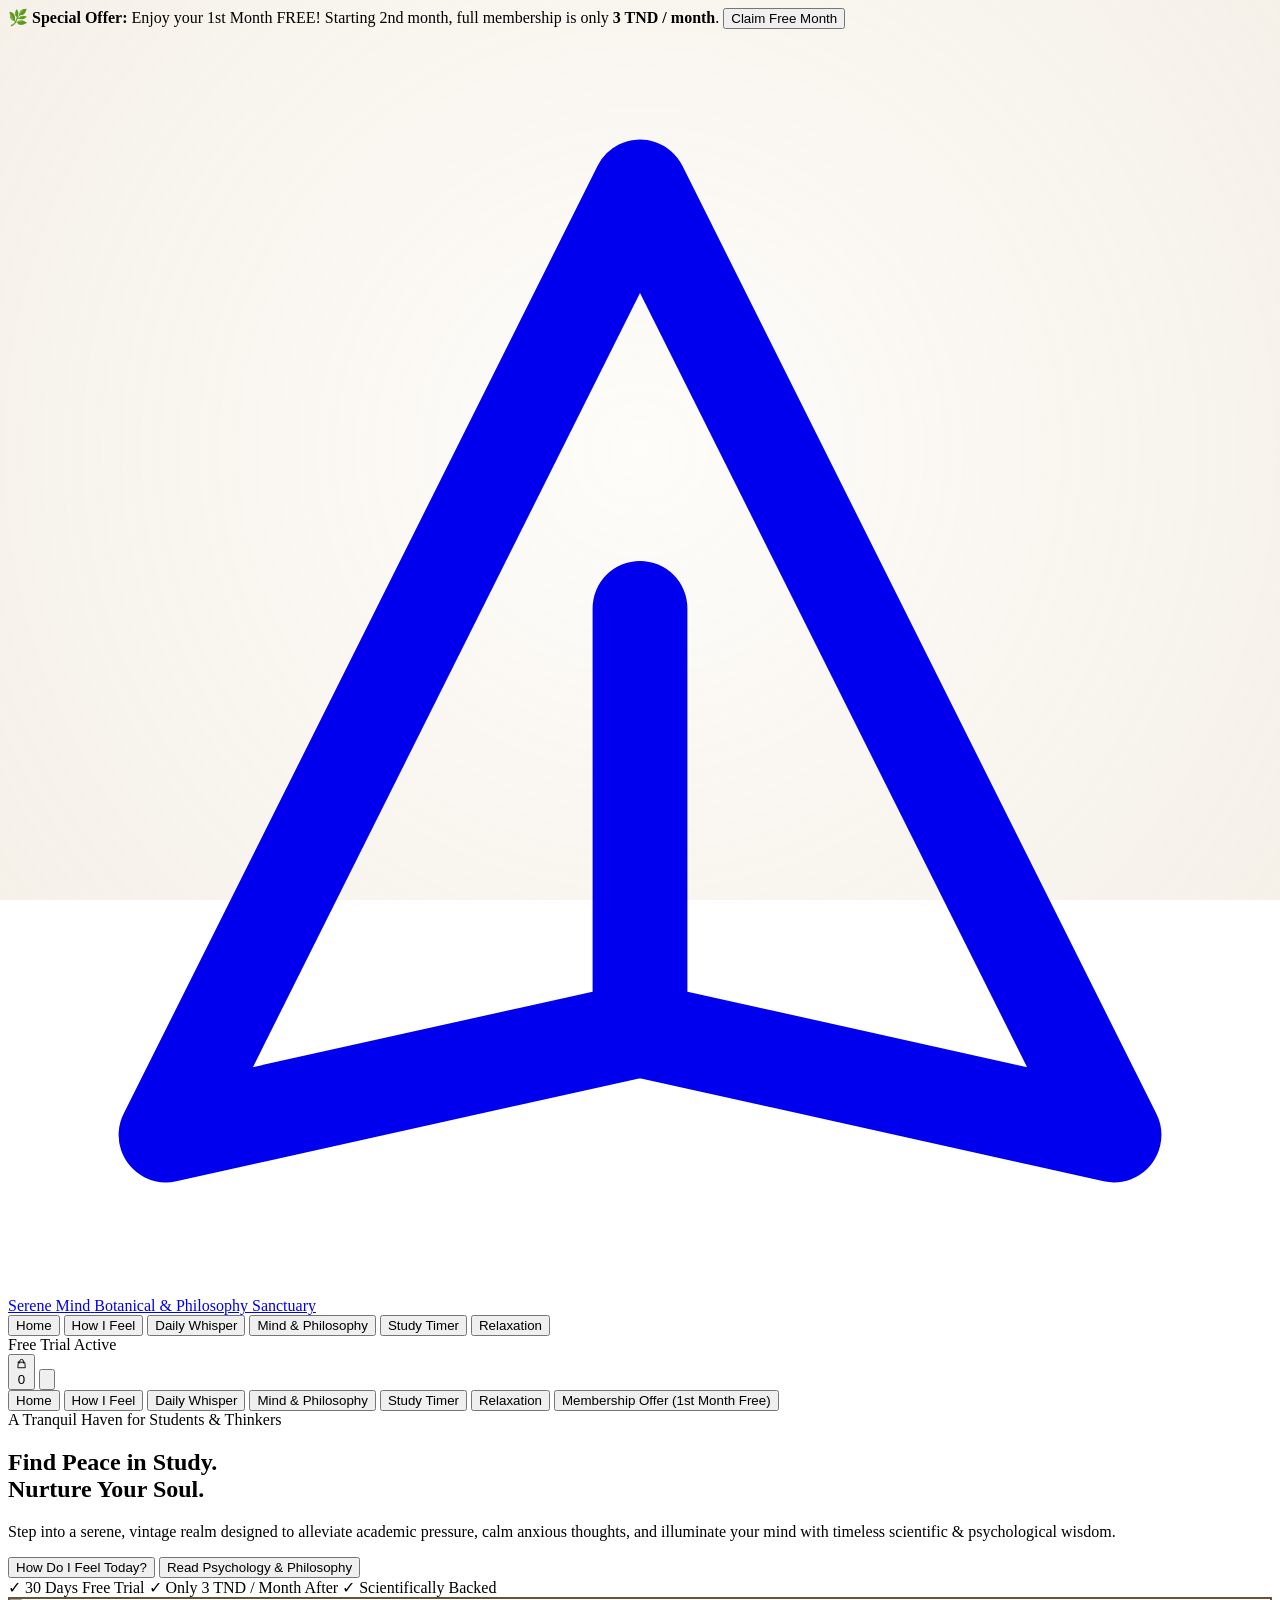
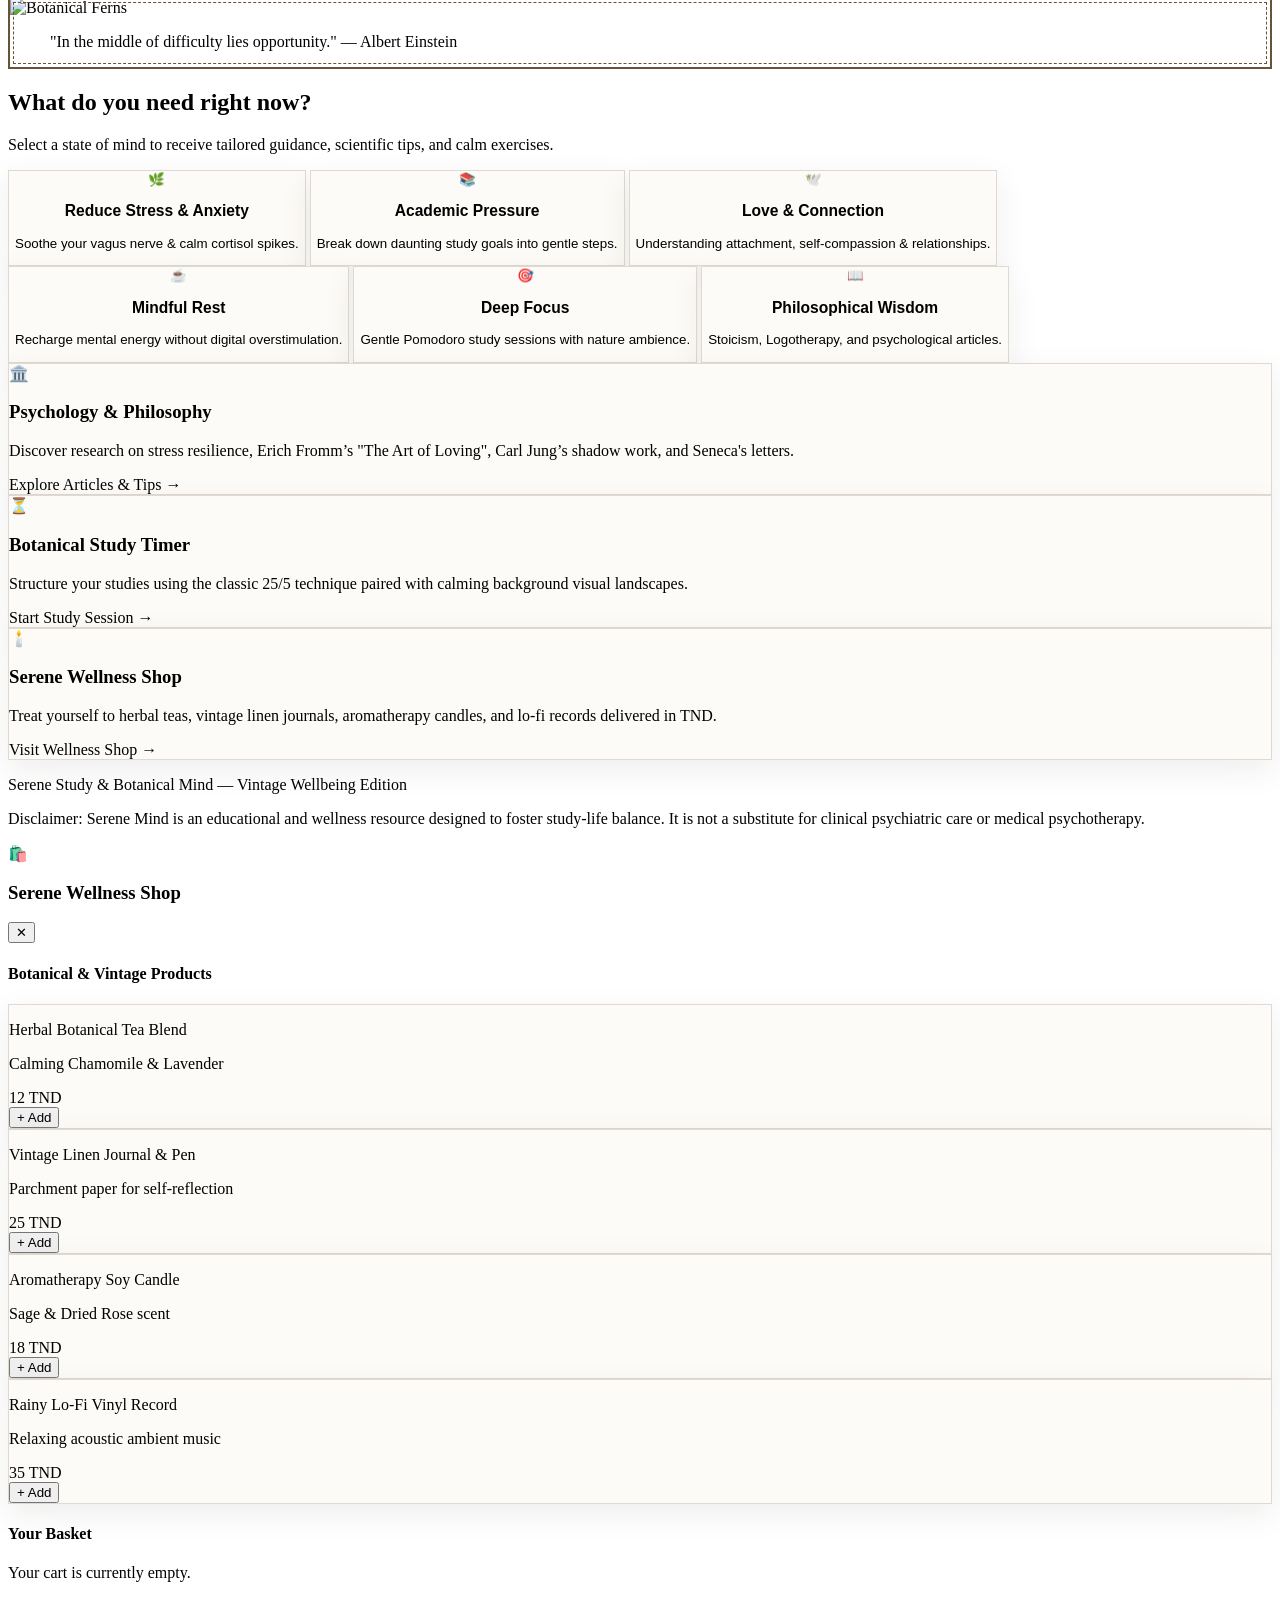
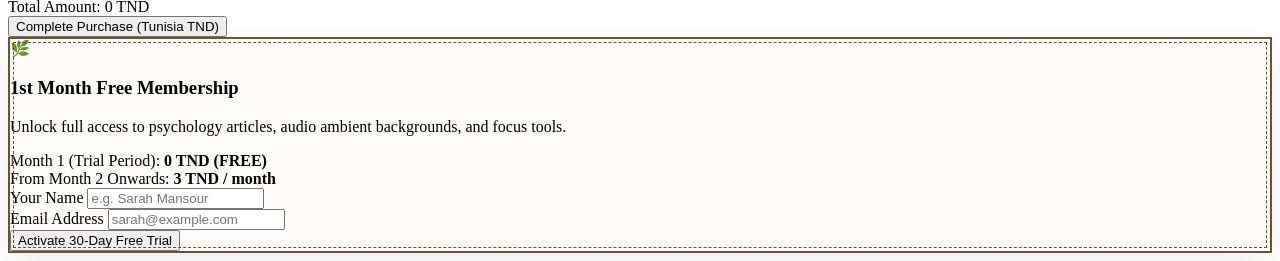
==== index.html @ 3f525e81 "Add files via upload" ====
<!doctype html>
<html lang="en">
<head>
  <meta charset="utf-8">
  <meta name="viewport" content="width=device-width, initial-scale=1.0, viewport-fit=cover">
  <title>Study & Relax — Vintage Botanical Mind</title>
  
  <!-- Fonts: Vintage Serif & Elegant Body -->
  <link rel="preconnect" href="https://fonts.googleapis.com">
  <link rel="preconnect" href="https://fonts.gstatic.com" crossorigin>
  <link href="https://fonts.googleapis.com/css2?family=Cinzel:wght@500;700&family=Lora:ital,wght@0,400;0,600;1,400&family=Plus+Jakarta+Sans:wght@400;500;600;700&display=swap" rel="stylesheet">
  
  <!-- Tailwind CSS CDN -->
  <script src="https://cdn.tailwindcss.com"></script>
  <script>
    tailwind.config = {
      theme: {
        extend: {
          colors: {
            parchment: '#fdfbf7',
            'parchment-dark': '#f4efe6',
            sepia: {
              50: '#fbf9f5',
              100: '#f5efdf',
              200: '#e8dbbe',
              700: '#685338',
              800: '#4a3b32',
              900: '#2d221c',
            },
            sage: {
              100: '#eef2ed',
              300: '#c5d3c1',
              600: '#697d65',
              800: '#3a4a37',
            },
            dustyrose: {
              100: '#f8ecea',
              300: '#ddb5ae',
              600: '#b87368',
              800: '#6b3d36',
            },
            softgold: '#d4af37',
          },
          fontFamily: {
            cinzel: ['Cinzel', 'serif'],
            lora: ['Lora', 'serif'],
            sans: ['Plus Jakarta Sans', 'sans-serif'],
          }
        }
      }
    }
  </script>

  <style>
    /* Custom Scrollbar & Vintage Styles */
    ::-webkit-scrollbar { width: 8px; }
    ::-webkit-scrollbar-track { background: #f4efe6; }
    ::-webkit-scrollbar-thumb { background: #c5d3c1; border-radius: 4px; }
    ::-webkit-scrollbar-thumb:hover { background: #697d65; }

    /* Video & Image Background Overlay */
    .video-bg-container {
      position: fixed;
      top: 0; left: 0;
      width: 100vw; height: 100vh;
      z-index: -2;
      overflow: hidden;
    }
    .video-bg {
      width: 100%; height: 100%;
      object-fit: cover;
      filter: sepia(35%) brightness(0.65) contrast(0.95);
      transition: opacity 1s ease-in-out;
    }
    .bg-overlay {
      position: fixed;
      top: 0; left: 0;
      width: 100vw; height: 100vh;
      z-index: -1;
      background: radial-gradient(circle, rgba(253,251,247,0.72) 0%, rgba(244,239,230,0.88) 100%);
      backdrop-filter: blur(3px);
    }

    /* Paper texture border effect */
    .vintage-card {
      background: rgba(253, 251, 247, 0.92);
      border: 1px solid rgba(104, 83, 56, 0.2);
      box-shadow: 0 10px 30px rgba(45, 34, 28, 0.08);
      backdrop-filter: blur(8px);
      transition: all 0.3s cubic-bezier(0.4, 0, 0.2, 1);
    }
    .vintage-card:hover {
      box-shadow: 0 14px 40px rgba(45, 34, 28, 0.14);
    }

    .vintage-border {
      border: 2px solid #685338;
      outline: 1px dashed #685338;
      outline-offset: -6px;
    }

    /* Breathing animation */
    @keyframes flowerPulse {
      0%, 100% { transform: scale(1); filter: drop-shadow(0 0 12px rgba(184,115,104,0.3)); }
      50% { transform: scale(1.12); filter: drop-shadow(0 0 25px rgba(105,125,101,0.5)); }
    }
    .breath-animation {
      animation: flowerPulse 4s ease-in-out infinite;
    }

    /* Fade-in transitions */
    .page-section { display: none; }
    .page-section.active { display: block; animation: fadeIn 0.6s ease forwards; }
    @keyframes fadeIn {
      from { opacity: 0; transform: translateY(10px); }
      to { opacity: 1; transform: translateY(0); }
    }

    /* Tab active styles */
    .nav-btn.active {
      color: #2d221c;
      border-bottom: 2px solid #b87368;
      font-weight: 700;
    }
  </style>
</head>
<body class="font-lora text-sepia-900 min-h-screen flex flex-col justify-between selection:bg-dustyrose-300">

  <!-- Ambient Video Background Layers -->
  <div class="video-bg-container">
    <video id="bgVideo" class="video-bg" autoplay loop muted playsinline poster="https://images.unsplash.com/photo-1518531933037-91b2f5f229cc?auto=format&fit=crop&w=1600&q=80">
      <source src="https://assets.mixkit.co/videos/preview/mixkit-sunbeams-through-the-trees-in-a-forest-1188-large.mp4" type="video/mp4">
      Your browser does not support HTML5 video.
    </video>
  </div>
  <div class="bg-overlay"></div>

  <!-- Announcement Bar: Trial Info -->
  <div class="bg-sepia-800 text-parchment text-xs md:text-sm py-2 px-4 text-center tracking-wide flex justify-center items-center gap-2 font-sans shadow-md">
    <span>🌿 <strong>Special Offer:</strong> Enjoy your 1st Month FREE! Starting 2nd month, full membership is only <strong>3 TND / month</strong>.</span>
    <button onclick="openSubscriptionModal()" class="ml-2 bg-dustyrose-600 hover:bg-dustyrose-800 text-white font-semibold text-xs px-3 py-1 rounded-full transition-all">
      Claim Free Month
    </button>
  </div>

  <!-- Main Navigation -->
  <header class="sticky top-0 z-40 bg-parchment/90 backdrop-blur-md border-b border-sepia-700/10 shadow-sm">
    <div class="max-w-7xl mx-auto px-4 sm:px-6 lg:px-8 h-20 flex items-center justify-between">
      
      <!-- Logo -->
      <a href="#home" onclick="showPage('home')" class="flex items-center gap-3 group">
        <div class="w-10 h-10 rounded-full bg-sage-300/40 border border-sage-600/30 flex items-center justify-center text-sage-800 group-hover:rotate-12 transition-transform">
          <svg class="w-6 h-6" fill="none" stroke="currentColor" viewBox="0 0 24 24">
            <path stroke-linecap="round" stroke-linejoin="round" stroke-width="1.8" d="M12 19l9 2-9-18-9 18 9-2zm0 0v-8"></path>
          </svg>
        </div>
        <div>
          <span class="font-cinzel font-bold text-xl md:text-2xl tracking-wider text-sepia-900 block leading-none">Serene Mind</span>
          <span class="font-sans text-[10px] tracking-widest text-sepia-700 uppercase">Botanical & Philosophy Sanctuary</span>
        </div>
      </a>

      <!-- Desktop Links -->
      <nav class="hidden lg:flex items-center gap-6 font-sans text-sm font-medium text-sepia-700">
        <button onclick="showPage('home')" class="nav-btn py-2 hover:text-sepia-900 transition-colors" id="nav-home">Home</button>
        <button onclick="showPage('feeling')" class="nav-btn py-2 hover:text-sepia-900 transition-colors" id="nav-feeling">How I Feel</button>
        <button onclick="showPage('whisper')" class="nav-btn py-2 hover:text-sepia-900 transition-colors" id="nav-whisper">Daily Whisper</button>
        <button onclick="showPage('mind')" class="nav-btn py-2 hover:text-sepia-900 transition-colors" id="nav-mind">Mind & Philosophy</button>
        <button onclick="showPage('timer')" class="nav-btn py-2 hover:text-sepia-900 transition-colors" id="nav-timer">Study Timer</button>
        <button onclick="showPage('relaxation')" class="nav-btn py-2 hover:text-sepia-900 transition-colors" id="nav-relaxation">Relaxation</button>
      </nav>

      <!-- Cart Icon & Mobile Menu Button -->
      <div class="flex items-center gap-3">
        <!-- Membership Badge -->
        <div id="trialBadge" class="hidden sm:flex items-center gap-1.5 bg-sage-100 text-sage-800 text-xs font-sans font-semibold px-3 py-1.5 rounded-full border border-sage-600/30">
          <span class="w-2 h-2 rounded-full bg-sage-600 animate-pulse"></span>
          <span>Free Trial Active</span>
        </div>

        <!-- Cart Button -->
        <button onclick="toggleCartModal()" class="relative p-2.5 rounded-full bg-parchment-dark border border-sepia-700/20 text-sepia-800 hover:bg-sepia-100 transition-colors" title="Shopping Cart">
          <svg class="w-5 h-5" fill="none" stroke="currentColor" viewBox="0 0 24 24">
            <path stroke-linecap="round" stroke-linejoin="round" stroke-width="2" d="M16 11V7a4 4 0 00-8 0v4M5 9h14l1 12H4L5 9z"></path>
          </svg>
          <span id="cartBadge" class="absolute -top-1 -right-1 bg-dustyrose-600 text-white text-[10px] font-sans font-bold w-5 h-5 rounded-full flex items-center justify-center border-2 border-parchment">0</span>
        </button>

        <!-- Mobile Menu Toggle -->
        <button onclick="toggleMobileMenu()" class="lg:hidden p-2 text-sepia-800 hover:text-sepia-900 focus:outline-none">
          <svg class="w-6 h-6" fill="none" stroke="currentColor" viewBox="0 0 24 24">
            <path stroke-linecap="round" stroke-linejoin="round" stroke-width="2" d="M4 6h16M4 12h16M4 18h16"></path>
          </svg>
        </button>
      </div>
    </div>

    <!-- Mobile Dropdown Navigation -->
    <div id="mobileMenu" class="hidden lg:hidden border-t border-sepia-700/10 bg-parchment px-4 pt-3 pb-6 space-y-3 font-sans text-sm">
      <button onclick="showPage('home'); toggleMobileMenu()" class="block w-full text-left py-2 border-b border-sepia-700/10">Home</button>
      <button onclick="showPage('feeling'); toggleMobileMenu()" class="block w-full text-left py-2 border-b border-sepia-700/10">How I Feel</button>
      <button onclick="showPage('whisper'); toggleMobileMenu()" class="block w-full text-left py-2 border-b border-sepia-700/10">Daily Whisper</button>
      <button onclick="showPage('mind'); toggleMobileMenu()" class="block w-full text-left py-2 border-b border-sepia-700/10">Mind & Philosophy</button>
      <button onclick="showPage('timer'); toggleMobileMenu()" class="block w-full text-left py-2 border-b border-sepia-700/10">Study Timer</button>
      <button onclick="showPage('relaxation'); toggleMobileMenu()" class="block w-full text-left py-2 border-b border-sepia-700/10">Relaxation</button>
      <button onclick="openSubscriptionModal(); toggleMobileMenu()" class="block w-full text-left py-2 font-bold text-dustyrose-600">Membership Offer (1st Month Free)</button>
    </div>
  </header>

  <!-- MAIN CONTAINER -->
  <main class="max-w-6xl mx-auto px-4 sm:px-6 py-8 md:py-12 flex-grow w-full">

    <!-- ================= 1. HOME SECTION ================= -->
    <section id="page-home" class="page-section active space-y-16">
      
      <!-- Hero Banner -->
      <div class="grid md:grid-cols-12 gap-8 items-center bg-parchment/85 p-8 md:p-12 rounded-3xl border border-sepia-700/15 shadow-xl backdrop-blur-md relative overflow-hidden">
        <div class="md:col-span-7 space-y-6 z-10">
          <span class="inline-block px-3.5 py-1 rounded-full bg-sage-100 text-sage-800 text-xs font-sans font-bold uppercase tracking-widest border border-sage-600/20">
            A Tranquil Haven for Students & Thinkers
          </span>
          <h1 class="font-cinzel text-3xl sm:text-4xl md:text-5xl font-bold text-sepia-900 leading-tight">
            Find Peace in Study. <br><span class="italic font-lora font-normal text-dustyrose-600">Nurture Your Soul.</span>
          </h1>
          <p class="text-sepia-800 text-base md:text-lg leading-relaxed font-lora">
            Step into a serene, vintage realm designed to alleviate academic pressure, calm anxious thoughts, and illuminate your mind with timeless scientific & psychological wisdom.
          </p>
          
          <div class="flex flex-wrap gap-4 pt-2 font-sans">
            <button onclick="showPage('feeling')" class="bg-dustyrose-600 hover:bg-dustyrose-800 text-white font-semibold px-6 py-3.5 rounded-full shadow-lg shadow-dustyrose-600/25 transition-all transform hover:-translate-y-0.5">
              How Do I Feel Today?
            </button>
            <button onclick="showPage('mind')" class="bg-parchment-dark hover:bg-sepia-100 border border-sepia-700/30 text-sepia-900 font-semibold px-6 py-3.5 rounded-full transition-all">
              Read Psychology & Philosophy
            </button>
          </div>

          <div class="pt-4 flex items-center gap-6 text-xs text-sepia-700 font-sans border-t border-sepia-700/10">
            <span class="flex items-center gap-1.5">✓ 30 Days Free Trial</span>
            <span class="flex items-center gap-1.5">✓ Only 3 TND / Month After</span>
            <span class="flex items-center gap-1.5">✓ Scientifically Backed</span>
          </div>
        </div>

        <!-- Hero Botanical Image Card -->
        <div class="md:col-span-5 relative flex justify-center">
          <div class="relative w-full max-w-sm rounded-2xl overflow-hidden vintage-border shadow-2xl">
            <img src="https://images.unsplash.com/photo-1518531933037-91b2f5f229cc?auto=format&fit=crop&w=800&q=80" alt="Botanical Ferns" class="w-full h-80 object-cover filter sepia-[20%] hover:scale-105 transition-transform duration-700">
            <div class="absolute inset-0 bg-gradient-to-t from-sepia-900/80 via-transparent to-transparent flex items-end p-6">
              <blockquote class="text-parchment text-sm italic font-lora">
                "In the middle of difficulty lies opportunity." — Albert Einstein
              </blockquote>
            </div>
          </div>
        </div>
      </div>

      <!-- Quick Mood/Need Selectors -->
      <div class="space-y-6">
        <div class="text-center max-w-2xl mx-auto">
          <h2 class="font-cinzel text-2xl md:text-3xl font-bold text-sepia-900">What do you need right now?</h2>
          <p class="text-sepia-700 text-sm mt-1">Select a state of mind to receive tailored guidance, scientific tips, and calm exercises.</p>
        </div>

        <div class="grid grid-cols-2 md:grid-cols-3 gap-4 font-sans">
          <button onclick="selectMoodQuick('stress')" class="p-5 vintage-card rounded-2xl text-left border-l-4 border-l-dustyrose-600 hover:scale-[1.02] transition-transform">
            <span class="text-2xl block mb-2">🌿</span>
            <h3 class="font-bold text-sepia-900 text-sm">Reduce Stress & Anxiety</h3>
            <p class="text-xs text-sepia-700 mt-1">Soothe your vagus nerve & calm cortisol spikes.</p>
          </button>

          <button onclick="selectMoodQuick('pressure')" class="p-5 vintage-card rounded-2xl text-left border-l-4 border-l-sage-600 hover:scale-[1.02] transition-transform">
            <span class="text-2xl block mb-2">📚</span>
            <h3 class="font-bold text-sepia-900 text-sm">Academic Pressure</h3>
            <p class="text-xs text-sepia-700 mt-1">Break down daunting study goals into gentle steps.</p>
          </button>

          <button onclick="selectMoodQuick('love')" class="p-5 vintage-card rounded-2xl text-left border-l-4 border-l-softgold hover:scale-[1.02] transition-transform">
            <span class="text-2xl block mb-2">🕊️</span>
            <h3 class="font-bold text-sepia-900 text-sm">Love & Connection</h3>
            <p class="text-xs text-sepia-700 mt-1">Understanding attachment, self-compassion & relationships.</p>
          </button>

          <button onclick="selectMoodQuick('fatigue')" class="p-5 vintage-card rounded-2xl text-left border-l-4 border-l-sepia-700 hover:scale-[1.02] transition-transform">
            <span class="text-2xl block mb-2">☕</span>
            <h3 class="font-bold text-sepia-900 text-sm">Mindful Rest</h3>
            <p class="text-xs text-sepia-700 mt-1">Recharge mental energy without digital overstimulation.</p>
          </button>

          <button onclick="selectMoodQuick('focus')" class="p-5 vintage-card rounded-2xl text-left border-l-4 border-l-sage-800 hover:scale-[1.02] transition-transform">
            <span class="text-2xl block mb-2">🎯</span>
            <h3 class="font-bold text-sepia-900 text-sm">Deep Focus</h3>
            <p class="text-xs text-sepia-700 mt-1">Gentle Pomodoro study sessions with nature ambience.</p>
          </button>

          <button onclick="showPage('mind')" class="p-5 vintage-card rounded-2xl text-left border-l-4 border-l-dustyrose-800 hover:scale-[1.02] transition-transform">
            <span class="text-2xl block mb-2">📖</span>
            <h3 class="font-bold text-sepia-900 text-sm">Philosophical Wisdom</h3>
            <p class="text-xs text-sepia-700 mt-1">Stoicism, Logotherapy, and psychological articles.</p>
          </button>
        </div>
      </div>

      <!-- Feature Highlights Grid -->
      <div class="grid md:grid-cols-3 gap-6">
        <div onclick="showPage('mind')" class="p-8 vintage-card rounded-3xl space-y-4 cursor-pointer hover:border-dustyrose-600/40">
          <div class="w-12 h-12 rounded-2xl bg-dustyrose-100 flex items-center justify-center text-dustyrose-800 text-2xl">
            🏛️
          </div>
          <h3 class="font-cinzel text-xl font-bold text-sepia-900">Psychology & Philosophy</h3>
          <p class="text-sm text-sepia-800 leading-relaxed font-lora">
            Discover research on stress resilience, Erich Fromm’s "The Art of Loving", Carl Jung’s shadow work, and Seneca's letters.
          </p>
          <span class="inline-flex items-center text-xs font-sans font-bold text-dustyrose-600 group-hover:translate-x-1 transition-transform">
            Explore Articles & Tips →
          </span>
        </div>

        <div onclick="showPage('timer')" class="p-8 vintage-card rounded-3xl space-y-4 cursor-pointer hover:border-sage-600/40">
          <div class="w-12 h-12 rounded-2xl bg-sage-100 flex items-center justify-center text-sage-800 text-2xl">
            ⏳
          </div>
          <h3 class="font-cinzel text-xl font-bold text-sepia-900">Botanical Study Timer</h3>
          <p class="text-sm text-sepia-800 leading-relaxed font-lora">
            Structure your studies using the classic 25/5 technique paired with calming background visual landscapes.
          </p>
          <span class="inline-flex items-center text-xs font-sans font-bold text-sage-800">
            Start Study Session →
          </span>
        </div>

        <div onclick="openStoreModal()" class="p-8 vintage-card rounded-3xl space-y-4 cursor-pointer hover:border-softgold/60">
          <div class="w-12 h-12 rounded-2xl bg-sepia-100 flex items-center justify-center text-sepia-800 text-2xl">
            🕯️
          </div>
          <h3 class="font-cinzel text-xl font-bold text-sepia-900">Serene Wellness Shop</h3>
          <p class="text-sm text-sepia-800 leading-relaxed font-lora">
            Treat yourself to herbal teas, vintage linen journals, aromatherapy candles, and lo-fi records delivered in TND.
          </p>
          <span class="inline-flex items-center text-xs font-sans font-bold text-sepia-800">
            Visit Wellness Shop →
          </span>
        </div>
      </div>

    </section>

    <!-- ================= 2. HOW I FEEL SECTION ================= -->
    <section id="page-feeling" class="page-section space-y-8">
      <div class="text-center max-w-2xl mx-auto space-y-2">
        <h2 class="font-cinzel text-3xl font-bold text-sepia-900">How Are You Feeling Today?</h2>
        <p class="text-sepia-700 text-sm">There are no wrong answers. Honor your emotional state and receive practical psychological guidance.</p>
      </div>

      <!-- Feeling Options -->
      <div class="grid sm:grid-cols-2 lg:grid-cols-3 gap-4 font-sans" id="feelingOptions">
        <button onclick="renderFeelingResult('pressure')" class="p-6 vintage-card rounded-2xl text-left border hover:border-dustyrose-600 transition-all group">
          <div class="text-3xl mb-3">📚</div>
          <h3 class="font-bold text-sepia-900 group-hover:text-dustyrose-600">Overwhelmed by Studies</h3>
          <p class="text-xs text-sepia-700 mt-1">Exams, deadlines, and high expectations are building up.</p>
        </button>

        <button onclick="renderFeelingResult('stress')" class="p-6 vintage-card rounded-2xl text-left border hover:border-dustyrose-600 transition-all group">
          <div class="text-3xl mb-3">😰</div>
          <h3 class="font-bold text-sepia-900 group-hover:text-dustyrose-600">Anxious & Restless</h3>
          <p class="text-xs text-sepia-700 mt-1">Physical tension, racing heartbeat, or overthinking.</p>
        </button>

        <button onclick="renderFeelingResult('love')" class="p-6 vintage-card rounded-2xl text-left border hover:border-dustyrose-600 transition-all group">
          <div class="text-3xl mb-3">🖤</div>
          <h3 class="font-bold text-sepia-900 group-hover:text-dustyrose-600">Heartache & Relationship Stress</h3>
          <p class="text-xs text-sepia-700 mt-1">Seeking clarity, love, self-worth, or emotional closure.</p>
        </button>

        <button onclick="renderFeelingResult('fatigue')" class="p-6 vintage-card rounded-2xl text-left border hover:border-dustyrose-600 transition-all group">
          <div class="text-3xl mb-3">😴</div>
          <h3 class="font-bold text-sepia-900 group-hover:text-dustyrose-600">Mentally Exhausted</h3>
          <p class="text-xs text-sepia-700 mt-1">Burnout, lack of motivation, or cognitive fatigue.</p>
        </button>

        <button onclick="renderFeelingResult('focus')" class="p-6 vintage-card rounded-2xl text-left border hover:border-dustyrose-600 transition-all group">
          <div class="text-3xl mb-3">🎯</div>
          <h3 class="font-bold text-sepia-900 group-hover:text-dustyrose-600">Unfocused & Distracted</h3>
          <p class="text-xs text-sepia-700 mt-1">Difficulty staying present or resisting digital temptations.</p>
        </button>

        <button onclick="renderFeelingResult('pause')" class="p-6 vintage-card rounded-2xl text-left border hover:border-dustyrose-600 transition-all group">
          <div class="text-3xl mb-3">☕</div>
          <h3 class="font-bold text-sepia-900 group-hover:text-dustyrose-600">Seeking Quiet Reflection</h3>
          <p class="text-xs text-sepia-700 mt-1">You simply want a peaceful, mindful break right now.</p>
        </button>
      </div>

      <!-- Feeling Result Display Card -->
      <div id="feelingResultCard" class="hidden vintage-card p-8 rounded-3xl border-2 border-sepia-700/20 space-y-6">
        <div class="border-b border-sepia-700/10 pb-4">
          <span class="text-xs font-sans font-bold uppercase tracking-widest text-dustyrose-600 block">Psychological Perspective</span>
          <h3 id="resTitle" class="font-cinzel text-2xl font-bold text-sepia-900 mt-1"></h3>
          <p id="resSub" class="text-sepia-800 text-base italic font-lora mt-2"></p>
        </div>

        <div class="grid md:grid-cols-2 gap-6 font-sans text-sm">
          <div class="p-5 bg-parchment-dark/70 rounded-2xl border border-sepia-700/10 space-y-2">
            <span class="font-bold text-sepia-900 text-xs uppercase tracking-wider block text-sage-800">💡 Scientific & Psychological Tip</span>
            <p id="resTip" class="text-sepia-800 leading-relaxed font-lora"></p>
          </div>

          <div class="p-5 bg-parchment-dark/70 rounded-2xl border border-sepia-700/10 space-y-2">
            <span class="font-bold text-sepia-900 text-xs uppercase tracking-wider block text-dustyrose-600">🌸 Calming Micro-Action</span>
            <p id="resAction" class="text-sepia-800 leading-relaxed font-lora"></p>
          </div>
        </div>

        <div id="resButtons" class="pt-2 flex flex-wrap gap-4 font-sans text-sm"></div>
      </div>
    </section>

    <!-- ================= 3. DAILY WHISPER SECTION ================= -->
    <section id="page-whisper" class="page-section space-y-8">
      <div class="text-center max-w-xl mx-auto space-y-2">
        <h2 class="font-cinzel text-3xl font-bold text-sepia-900">Daily Vintage Whisper</h2>
        <p class="text-sepia-700 text-sm">Timeless words from philosophers, psychologists, and poets to ground your day.</p>
      </div>

      <div class="max-w-2xl mx-auto p-10 md:p-14 vintage-card rounded-3xl vintage-border text-center space-y-8 shadow-2xl relative">
        <span id="whisperCat" class="inline-block px-4 py-1 rounded-full bg-sepia-800 text-parchment text-xs font-sans font-bold uppercase tracking-widest">
          Philosophical Wisdom
        </span>

        <blockquote id="whisperText" class="font-lora text-xl md:text-2xl text-sepia-900 italic leading-relaxed">
          "You have power over your mind — not outside events. Realize this, and you will find strength."
        </blockquote>

        <div class="text-sm font-cinzel font-bold text-dustyrose-600 tracking-wider uppercase" id="whisperAuthor">
          — Marcus Aurelius, Meditations
        </div>

        <div class="pt-4 border-t border-sepia-700/10">
          <button onclick="generateRandomWhisper()" class="bg-dustyrose-600 hover:bg-dustyrose-800 text-white font-sans font-semibold text-sm px-6 py-3 rounded-full shadow-md transition-all">
            ✨ Receive New Whisper
          </button>
        </div>
      </div>
    </section>

    <!-- ================= 4. MIND & PHILOSOPHY SECTION ================= -->
    <section id="page-mind" class="page-section space-y-10">
      <div class="text-center max-w-3xl mx-auto space-y-3">
        <span class="px-3.5 py-1 rounded-full bg-dustyrose-100 text-dustyrose-800 text-xs font-sans font-bold uppercase tracking-widest">
          Knowledge for Emotional Well-being
        </span>
        <h2 class="font-cinzel text-3xl md:text-4xl font-bold text-sepia-900">Mind, Psychology & Philosophy</h2>
        <p class="text-sepia-800 text-base font-lora">
          Scientific explanations on mental pressure alongside ancient and modern insights on love, anxiety, stoicism, and peace of mind.
        </p>
      </div>

      <!-- Filter Buttons -->
      <div class="flex flex-wrap justify-center gap-2 font-sans text-xs md:text-sm">
        <button onclick="filterMindArticles('all')" class="mind-filter-btn px-4 py-2 rounded-full border border-sepia-700/20 bg-sepia-800 text-parchment font-semibold" data-cat="all">All Articles</button>
        <button onclick="filterMindArticles('stress')" class="mind-filter-btn px-4 py-2 rounded-full border border-sepia-700/20 bg-parchment-dark text-sepia-800 hover:bg-sepia-100 font-semibold" data-cat="stress">Stress & Anxiety</button>
        <button onclick="filterMindArticles('love')" class="mind-filter-btn px-4 py-2 rounded-full border border-sepia-700/20 bg-parchment-dark text-sepia-800 hover:bg-sepia-100 font-semibold" data-cat="love">Love & Attachment</button>
        <button onclick="filterMindArticles('philosophy')" class="mind-filter-btn px-4 py-2 rounded-full border border-sepia-700/20 bg-parchment-dark text-sepia-800 hover:bg-sepia-100 font-semibold" data-cat="philosophy">Philosophy & Stoicism</button>
      </div>

      <!-- Articles Grid -->
      <div class="grid md:grid-cols-2 gap-8" id="articlesGrid">
        
        <!-- Article 1: Cortisol & Nervous System -->
        <article class="mind-article vintage-card p-8 rounded-3xl space-y-4" data-category="stress">
          <div class="flex items-center justify-between text-xs font-sans font-bold text-sage-800 uppercase tracking-wider">
            <span>Neuroscience & Psychology</span>
            <span>5 min read</span>
          </div>
          <h3 class="font-cinzel text-2xl font-bold text-sepia-900 leading-snug">Understanding Cortisol & Regulating the Vagus Nerve</h3>
          <p class="text-sepia-800 text-sm leading-relaxed font-lora">
            When academic deadlines pile up, your body enters a sympathetic "fight or flight" response, flooding your system with cortisol and adrenaline. This causes brain fog and cognitive fatigue.
          </p>
          <div class="p-4 bg-parchment-dark rounded-xl border border-sepia-700/10 text-xs font-sans text-sepia-800 space-y-1">
            <strong>Key Psychologist Takeaway:</strong>
            <p>Activate your parasympathetic system via prolonged exhales (e.g. 4 seconds in, 7 seconds out). This directly signals safety to the brainstem.</p>
          </div>
        </article>

        <!-- Article 2: Erich Fromm - The Art of Loving -->
        <article class="mind-article vintage-card p-8 rounded-3xl space-y-4" data-category="love">
          <div class="flex items-center justify-between text-xs font-sans font-bold text-dustyrose-600 uppercase tracking-wider">
            <span>Psychology of Love</span>
            <span>6 min read</span>
          </div>
          <h3 class="font-cinzel text-2xl font-bold text-sepia-900 leading-snug">Erich Fromm on "The Art of Loving" & Self-Respect</h3>
          <p class="text-sepia-800 text-sm leading-relaxed font-lora">
            In his classic treatise, psychoanalyst Erich Fromm argues that love is not merely a feeling one falls into, but an active practice requiring care, respect, responsibility, and deep self-knowledge.
          </p>
          <div class="p-4 bg-parchment-dark rounded-xl border border-sepia-700/10 text-xs font-sans text-sepia-800 space-y-1">
            <strong>Key Psychological Insight:</strong>
            <p>"If an individual is able to love productively, he loves himself too; if he can only love others, he cannot love at all." Practice radical self-compassion first.</p>
          </div>
        </article>

        <!-- Article 3: Stoic Wisdom - Epictetus & Marcus Aurelius -->
        <article class="mind-article vintage-card p-8 rounded-3xl space-y-4" data-category="philosophy">
          <div class="flex items-center justify-between text-xs font-sans font-bold text-sepia-700 uppercase tracking-wider">
            <span>Stoic Philosophy</span>
            <span>4 min read</span>
          </div>
          <h3 class="font-cinzel text-2xl font-bold text-sepia-900 leading-snug">The Dichotomy of Control: Stoicism for Exam Anxiety</h3>
          <p class="text-sepia-800 text-sm leading-relaxed font-lora">
            Epictetus taught that suffering stems not from events themselves, but from our judgments about them. Divide your worries into two columns: what is up to you (your effort, focus, response) and what is not (exam questions, final grades).
          </p>
          <div class="p-4 bg-parchment-dark rounded-xl border border-sepia-700/10 text-xs font-sans text-sepia-800 space-y-1">
            <strong>Daily Stoic Practice:</strong>
            <p>Focus 100% of your energy on the effort of studying today, while surrendering anxiety over future outcomes you cannot control.</p>
          </div>
        </article>

        <!-- Article 4: John Bowlby & Attachment Theory -->
        <article class="mind-article vintage-card p-8 rounded-3xl space-y-4" data-category="love">
          <div class="flex items-center justify-between text-xs font-sans font-bold text-dustyrose-600 uppercase tracking-wider">
            <span>Relationship Science</span>
            <span>5 min read</span>
          </div>
          <h3 class="font-cinzel text-2xl font-bold text-sepia-900 leading-snug">Attachment Theory: Navigating Relationship Pressure</h3>
          <p class="text-sepia-800 text-sm leading-relaxed font-lora">
            Developed by John Bowlby and Mary Ainsworth, attachment styles (Secure, Anxious, Avoidant) dictate how we react under emotional distress and love relationships.
          </p>
          <div class="p-4 bg-parchment-dark rounded-xl border border-sepia-700/10 text-xs font-sans text-sepia-800 space-y-1">
            <strong>Therapeutic Advice:</strong>
            <p>Recognize when anxiety in love triggers academic burnout. Communicating your emotional needs clearly reduces background stress.</p>
          </div>
        </article>

        <!-- Article 5: Viktor Frankl & Logotherapy -->
        <article class="mind-article vintage-card p-8 rounded-3xl space-y-4" data-category="philosophy">
          <div class="flex items-center justify-between text-xs font-sans font-bold text-sage-800 uppercase tracking-wider">
            <span>Existential Psychology</span>
            <span>6 min read</span>
          </div>
          <h3 class="font-cinzel text-2xl font-bold text-sepia-900 leading-snug">Viktor Frankl: Finding Meaning in Academic Struggles</h3>
          <p class="text-sepia-800 text-sm leading-relaxed font-lora">
            In "Man's Search for Meaning", neurologist Viktor Frankl demonstrated that humans can endure immense hardship if they connect their efforts to a deeper purpose or sense of personal meaning.
          </p>
          <div class="p-4 bg-parchment-dark rounded-xl border border-sepia-700/10 text-xs font-sans text-sepia-800 space-y-1">
            <strong>Reflective Question:</strong>
            <p>Ask yourself: "How does my current study task serve a higher purpose or benefit those I care about?"</p>
          </div>
        </article>

        <!-- Article 6: Cognitive Reframing CBT -->
        <article class="mind-article vintage-card p-8 rounded-3xl space-y-4" data-category="stress">
          <div class="flex items-center justify-between text-xs font-sans font-bold text-dustyrose-600 uppercase tracking-wider">
            <span>Cognitive Behavioral Therapy</span>
            <span>4 min read</span>
          </div>
          <h3 class="font-cinzel text-2xl font-bold text-sepia-900 leading-snug">Overcoming "All-or-Nothing" Distortion in School</h3>
          <p class="text-sepia-800 text-sm leading-relaxed font-lora">
            CBT research highlights how distorted cognitive patterns—like catastrophic thinking ("If I fail this quiz, my life is over")—fuel unnecessary panic.
          </p>
          <div class="p-4 bg-parchment-dark rounded-xl border border-sepia-700/10 text-xs font-sans text-sepia-800 space-y-1">
            <strong>Reframing Exercise:</strong>
            <p>Replace catastrophic thoughts with evidence-based statements: "One grade does not define my intelligence or future trajectory."</p>
          </div>
        </article>

      </div>
    </section>

    <!-- ================= 5. STUDY TIMER SECTION ================= -->
    <section id="page-timer" class="page-section space-y-8">
      <div class="text-center max-w-xl mx-auto space-y-2">
        <h2 class="font-cinzel text-3xl font-bold text-sepia-900">Botanical Study Timer</h2>
        <p class="text-sepia-700 text-sm">Balanced study intervals based on the Pomodoro technique (25 min study / 5 min break).</p>
      </div>

      <div class="max-w-md mx-auto p-8 vintage-card rounded-3xl text-center space-y-6 vintage-border shadow-xl">
        <!-- Mode Switcher -->
        <div class="inline-flex p-1.5 bg-parchment-dark rounded-full border border-sepia-700/10 font-sans text-xs font-bold">
          <button onclick="setTimerMode('study')" id="btnTimerStudy" class="px-5 py-2 rounded-full bg-sepia-800 text-parchment transition-all">Study Session (25m)</button>
          <button onclick="setTimerMode('break')" id="btnTimerBreak" class="px-5 py-2 rounded-full text-sepia-700 hover:text-sepia-900 transition-all">Rest Break (5m)</button>
        </div>

        <!-- Digital Timer Display -->
        <div class="relative py-8">
          <div class="font-cinzel text-6xl md:text-7xl font-bold text-sepia-900 tracking-wider font-mono" id="timerClock">
            25:00
          </div>
          <p id="timerStatusLabel" class="text-xs font-sans font-semibold text-sepia-700 uppercase tracking-widest mt-2">Ready to begin study?</p>
        </div>

        <!-- Controls -->
        <div class="flex justify-center gap-4 font-sans">
          <button onclick="toggleTimer()" id="btnTimerStart" class="bg-dustyrose-600 hover:bg-dustyrose-800 text-white font-semibold px-8 py-3.5 rounded-full shadow-lg transition-all text-sm">
            Start Focus
          </button>
          <button onclick="resetTimer()" class="bg-parchment-dark hover:bg-sepia-100 border border-sepia-700/20 text-sepia-900 font-semibold px-6 py-3.5 rounded-full transition-all text-sm">
            Reset
          </button>
        </div>

        <!-- Session Counter -->
        <div class="pt-4 border-t border-sepia-700/10 text-xs font-sans text-sepia-700">
          Completed Study Sessions Today: <strong id="sessionCounter" class="text-dustyrose-600 font-bold text-sm">0</strong>
        </div>
      </div>
    </section>

    <!-- ================= 6. RELAXATION SECTION ================= -->
    <section id="page-relaxation" class="page-section space-y-10">
      <div class="text-center max-w-xl mx-auto space-y-2">
        <h2 class="font-cinzel text-3xl font-bold text-sepia-900">Relaxation Sanctuary</h2>
        <p class="text-sepia-700 text-sm">Take a gentle pause to reset your mind and regulate your nervous system.</p>
      </div>

      <div class="grid md:grid-cols-2 gap-8">
        
        <!-- Guided Breathing -->
        <div class="vintage-card p-8 rounded-3xl text-center space-y-6 flex flex-col justify-between">
          <div>
            <span class="text-xs font-sans font-bold uppercase tracking-wider text-sage-800">Somatic Reset</span>
            <h3 class="font-cinzel text-2xl font-bold text-sepia-900 mt-1">Botanical Guided Breathing</h3>
            <p class="text-xs text-sepia-700 font-sans mt-2">Follow the expanding rose bloom to balance your breath (Inhale 4s, Hold 4s, Exhale 6s).</p>
          </div>

          <!-- Flower Pulse Circle -->
          <div class="py-6 flex justify-center items-center">
            <div id="breathCircle" class="w-36 h-36 rounded-full bg-gradient-to-tr from-dustyrose-300 via-sage-300 to-softgold/40 border-2 border-sepia-700/30 flex items-center justify-center shadow-inner transition-transform duration-[4000ms] ease-in-out">
              <span id="breathInstruction" class="font-cinzel font-bold text-sepia-900 text-sm">Ready?</span>
            </div>
          </div>

          <button onclick="toggleBreathingExercise()" id="btnBreath" class="bg-sage-600 hover:bg-sage-800 text-white font-sans font-semibold text-sm px-6 py-3 rounded-full transition-all">
            Start Breathing Cycle
          </button>
        </div>

        <!-- Mindful Step-by-Step Body Scan -->
        <div class="vintage-card p-8 rounded-3xl text-center space-y-6 flex flex-col justify-between">
          <div>
            <span class="text-xs font-sans font-bold uppercase tracking-wider text-dustyrose-600">Somatic Scan</span>
            <h3 class="font-cinzel text-2xl font-bold text-sepia-900 mt-1">Gentle Tension Release</h3>
            <p class="text-xs text-sepia-700 font-sans mt-2">Progressively release physical tightness accumulated from long study hours.</p>
          </div>

          <div class="p-6 bg-parchment-dark/80 rounded-2xl border border-sepia-700/10 min-h-[140px] flex flex-col justify-center items-center">
            <span id="scanStepNum" class="text-[10px] font-sans font-bold uppercase text-sepia-700 tracking-widest mb-1">Step 1 of 6</span>
            <p id="scanStepText" class="font-lora text-sepia-900 text-base leading-relaxed">Unclench your jaw and drop your tongue away from the roof of your mouth.</p>
          </div>

          <button onclick="nextScanStep()" class="bg-dustyrose-600 hover:bg-dustyrose-800 text-white font-sans font-semibold text-sm px-6 py-3 rounded-full transition-all">
            Next Release Step →
          </button>
        </div>

      </div>
    </section>

  </main>

  <!-- FOOTER -->
  <footer class="bg-parchment/90 border-t border-sepia-700/15 py-8 px-4 text-center text-xs font-sans text-sepia-700 space-y-3 z-10 relative">
    <div class="max-w-4xl mx-auto space-y-2">
      <p class="font-semibold text-sepia-900">Serene Study & Botanical Mind — Vintage Wellbeing Edition</p>
      <p class="max-w-2xl mx-auto text-[11px] leading-relaxed text-sepia-700">
        Disclaimer: Serene Mind is an educational and wellness resource designed to foster study-life balance. It is not a substitute for clinical psychiatric care or medical psychotherapy.
      </p>
    </div>
  </footer>

  <!-- ================= MODALS & SLIDE-OVERS ================= -->

  <!-- 1. SHOPPING CART MODAL SLIDE-OVER -->
  <div id="cartModal" class="fixed inset-0 z-50 hidden">
    <div onclick="toggleCartModal()" class="absolute inset-0 bg-sepia-900/60 backdrop-blur-sm"></div>
    <div class="absolute inset-y-0 right-0 max-w-md w-full bg-parchment border-l border-sepia-700/20 shadow-2xl p-6 flex flex-col justify-between font-sans">
      
      <div class="space-y-6 overflow-y-auto pr-1">
        <div class="flex items-center justify-between border-b border-sepia-700/15 pb-4">
          <div class="flex items-center gap-2">
            <span class="text-xl">🛍️</span>
            <h3 class="font-cinzel text-xl font-bold text-sepia-900">Serene Wellness Shop</h3>
          </div>
          <button onclick="toggleCartModal()" class="text-sepia-700 hover:text-sepia-900 font-bold">✕</button>
        </div>

        <!-- Shop Items Available -->
        <div class="space-y-4">
          <h4 class="text-xs font-bold uppercase tracking-widest text-sepia-700">Botanical & Vintage Products</h4>
          
          <div class="p-3.5 vintage-card rounded-2xl flex items-center justify-between text-xs">
            <div>
              <p class="font-bold text-sepia-900 text-sm">Herbal Botanical Tea Blend</p>
              <p class="text-sepia-700">Calming Chamomile & Lavender</p>
              <span class="font-bold text-dustyrose-600">12 TND</span>
            </div>
            <button onclick="addToCart('Herbal Botanical Tea Blend', 12)" class="bg-sage-600 hover:bg-sage-800 text-white font-semibold px-3 py-1.5 rounded-lg transition-all">+ Add</button>
          </div>

          <div class="p-3.5 vintage-card rounded-2xl flex items-center justify-between text-xs">
            <div>
              <p class="font-bold text-sepia-900 text-sm">Vintage Linen Journal & Pen</p>
              <p class="text-sepia-700">Parchment paper for self-reflection</p>
              <span class="font-bold text-dustyrose-600">25 TND</span>
            </div>
            <button onclick="addToCart('Vintage Linen Journal & Pen', 25)" class="bg-sage-600 hover:bg-sage-800 text-white font-semibold px-3 py-1.5 rounded-lg transition-all">+ Add</button>
          </div>

          <div class="p-3.5 vintage-card rounded-2xl flex items-center justify-between text-xs">
            <div>
              <p class="font-bold text-sepia-900 text-sm">Aromatherapy Soy Candle</p>
              <p class="text-sepia-700">Sage & Dried Rose scent</p>
              <span class="font-bold text-dustyrose-600">18 TND</span>
            </div>
            <button onclick="addToCart('Aromatherapy Soy Candle', 18)" class="bg-sage-600 hover:bg-sage-800 text-white font-semibold px-3 py-1.5 rounded-lg transition-all">+ Add</button>
          </div>

          <div class="p-3.5 vintage-card rounded-2xl flex items-center justify-between text-xs">
            <div>
              <p class="font-bold text-sepia-900 text-sm">Rainy Lo-Fi Vinyl Record</p>
              <p class="text-sepia-700">Relaxing acoustic ambient music</p>
              <span class="font-bold text-dustyrose-600">35 TND</span>
            </div>
            <button onclick="addToCart('Rainy Lo-Fi Vinyl Record', 35)" class="bg-sage-600 hover:bg-sage-800 text-white font-semibold px-3 py-1.5 rounded-lg transition-all">+ Add</button>
          </div>
        </div>

        <!-- Selected Cart List -->
        <div class="pt-4 border-t border-sepia-700/15 space-y-3">
          <h4 class="text-xs font-bold uppercase tracking-widest text-sepia-700">Your Basket</h4>
          <div id="cartItemsList" class="space-y-2 text-xs text-sepia-800">
            <p class="italic text-sepia-700">Your cart is currently empty.</p>
          </div>
        </div>
      </div>

      <!-- Total & Checkout Button -->
      <div class="pt-4 border-t border-sepia-700/15 space-y-3">
        <div class="flex justify-between items-center text-sm font-bold text-sepia-900">
          <span>Total Amount:</span>
          <span id="cartTotalDisplay" class="text-lg text-dustyrose-600">0 TND</span>
        </div>
        <button onclick="checkoutCart()" class="w-full bg-dustyrose-600 hover:bg-dustyrose-800 text-white font-bold py-3 rounded-full shadow-lg transition-all text-sm">
          Complete Purchase (Tunisia TND)
        </button>
      </div>

    </div>
  </div>

  <!-- 2. SUBSCRIPTION & TRIAL MODAL -->
  <div id="subscriptionModal" class="fixed inset-0 z-50 hidden flex items-center justify-center p-4">
    <div onclick="closeSubscriptionModal()" class="absolute inset-0 bg-sepia-900/60 backdrop-blur-sm"></div>
    <div class="relative bg-parchment rounded-3xl max-w-lg w-full p-8 vintage-card vintage-border shadow-2xl z-10 space-y-6 font-sans">
      <div class="text-center space-y-2">
        <span class="text-3xl">🌿</span>
        <h3 class="font-cinzel text-2xl font-bold text-sepia-900">1st Month Free Membership</h3>
        <p class="text-xs text-sepia-700">Unlock full access to psychology articles, audio ambient backgrounds, and focus tools.</p>
      </div>

      <div class="p-5 bg-parchment-dark rounded-2xl border border-sepia-700/15 space-y-3 text-xs text-sepia-800">
        <div class="flex justify-between items-center border-b border-sepia-700/10 pb-2">
          <span>Month 1 (Trial Period):</span>
          <strong class="text-sage-800 text-sm">0 TND (FREE)</strong>
        </div>
        <div class="flex justify-between items-center">
          <span>From Month 2 Onwards:</span>
          <strong class="text-dustyrose-600 text-sm">3 TND / month</strong>
        </div>
      </div>

      <form onsubmit="activateTrial(event)" class="space-y-4 text-xs">
        <div>
          <label class="block font-bold text-sepia-800 mb-1">Your Name</label>
          <input type="text" required placeholder="e.g. Sarah Mansour" class="w-full p-3 rounded-xl border border-sepia-700/20 bg-parchment focus:outline-none focus:border-dustyrose-600">
        </div>
        <div>
          <label class="block font-bold text-sepia-800 mb-1">Email Address</label>
          <input type="email" required placeholder="sarah@example.com" class="w-full p-3 rounded-xl border border-sepia-700/20 bg-parchment focus:outline-none focus:border-dustyrose-600">
        </div>

        <button type="submit" class="w-full bg-dustyrose-600 hover:bg-dustyrose-800 text-white font-bold py-3.5 rounded-full shadow-lg transition-all text-sm mt-2">
          Activate 30-Day Free Trial
        </button>
      </form>
    </div>
  </div>

  <!-- JAVASCRIPT LOGIC -->
  <script>
    /* ================= 1. PAGE NAVIGATION ================= */
    function showPage(pageId) {
      const pages = document.querySelectorAll('.page-section');
      pages.forEach(page => page.classList.remove('active'));

      const target = document.getElementById('page-' + pageId);
      if (target) {
        target.classList.add('active');
        window.scrollTo({ top: 0, behavior: 'smooth' });
      }

      // Update active nav button
      document.querySelectorAll('.nav-btn').forEach(btn => btn.classList.remove('active'));
      const activeBtn = document.getElementById('nav-' + pageId);
      if (activeBtn) activeBtn.classList.add('active');
    }

    function toggleMobileMenu() {
      const menu = document.getElementById('mobileMenu');
      menu.classList.toggle('hidden');
    }

    /* ================= 2. FEELINGS & PERSPECTIVES ================= */
    const feelingDataMap = {
      pressure: {
        title: "Academic Pressure & Overwhelm",
        sub: "You do not need to solve your entire academic journey today — just the next gentle step.",
        tip: "Cognitive Psychology shows that breaking large syllabi into 15-minute micro-tasks reduces fear of failure and activates dopamine reward pathways.",
        action: "Write down only TWO tiny tasks for today. Ignore the rest of your long list for now.",
        btnLabel: "⏱️ Open 25m Study Timer",
        btnAction: () => showPage('timer')
      },
      stress: {
        title: "Anxiety & Physiological Tension",
        sub: "Anxiety is a physical alarm system in your body, not a truth about your future capabilities.",
        tip: "Extending your exhale triggers the vagus nerve, immediately sending parasympathetic signals to lower heart rate.",
        action: "Take 5 deep breaths: inhale for 4 seconds, exhale slowly for 7 seconds through soft lips.",
        btnLabel: "🌸 Try Somatic Breathing",
        btnAction: () => showPage('relaxation')
      },
      love: {
        title: "Love, Attachment & Relationship Stress",
        sub: "Your self-worth exists independently of another person's emotional availability.",
        tip: "Erich Fromm reminded us that loving oneself is the foundation for healthy connection. Attachment anxiety decreases when we practice internal self-reassurance.",
        action: "Write down 3 things you deeply appreciate about your own mind and character today.",
        btnLabel: "🏛️ Read Erich Fromm Article",
        btnAction: () => showPage('mind')
      },
      fatigue: {
        title: "Mental Exhaustion & Burnout",
        sub: "Rest is not laziness — it is essential neuro-biological maintenance.",
        tip: "Sleep scientist studies confirm that non-sleep deep rest (NSDR) restores synaptic plasticity and memory consolidation.",
        action: "Close your eyes for 5 minutes without looking at any screen or phone notifications.",
        btnLabel: "🌿 Go to Relaxation",
        btnAction: () => showPage('relaxation')
      },
      focus: {
        title: "Difficulty Focusing",
        sub: "A wandering mind isn't a failure; it's simply seeking low-effort stimulation.",
        tip: "Place your smartphone in another room. Research shows physical distance from digital devices boosts working memory capacity.",
        action: "Set a single task objective and complete just 10 minutes of uninterrupted reading.",
        btnLabel: "🎯 Launch Focus Timer",
        btnAction: () => showPage('timer')
      },
      pause: {
        title: "Mindful Pause",
        sub: "Stepping back grants you clarity and perspective.",
        tip: "Stoic philosopher Seneca noted: 'We suffer more often in imagination than in reality.' Enjoy this quiet present moment.",
        action: "Sip a warm glass of tea or water slowly, paying full attention to the taste and sensation.",
        btnLabel: "✨ Receive Daily Whisper",
        btnAction: () => showPage('whisper')
      }
    };

    function renderFeelingResult(type) {
      const data = feelingDataMap[type];
      if (!data) return;

      document.getElementById('resTitle').textContent = data.title;
      document.getElementById('resSub').textContent = data.sub;
      document.getElementById('resTip').textContent = data.tip;
      document.getElementById('resAction').textContent = data.action;

      const btnContainer = document.getElementById('resButtons');
      btnContainer.innerHTML = '';

      const actionBtn = document.createElement('button');
      actionBtn.className = 'bg-dustyrose-600 hover:bg-dustyrose-800 text-white font-bold px-6 py-2.5 rounded-full shadow transition-all';
      actionBtn.textContent = data.btnLabel;
      actionBtn.onclick = data.btnAction;
      btnContainer.appendChild(actionBtn);

      const resCard = document.getElementById('feelingResultCard');
      resCard.classList.remove('hidden');
      resCard.scrollIntoView({ behavior: 'smooth', block: 'nearest' });
    }

    function selectMoodQuick(type) {
      showPage('feeling');
      renderFeelingResult(type);
    }

    /* ================= 3. DAILY WHISPER GENERATOR ================= */
    const vintageWhispers = [
      { text: "You have power over your mind — not outside events. Realize this, and you will find strength.", author: "Marcus Aurelius, Meditations", cat: "Stoic Philosophy" },
      { text: "He who has a why to live can bear almost any how.", author: "Viktor Frankl, Man's Search for Meaning", cat: "Existential Psychology" },
      { text: "Love is an art, just as living is an art; if we want to learn how to love we must proceed in the same way we have to proceed if we want to learn any other art.", author: "Erich Fromm, The Art of Loving", cat: "Psychology of Love" },
      { text: "It is not that we have a short time to live, but that we waste a lot of it.", author: "Seneca, On the Shortness of Life", cat: "Philosophical Wisdom" },
      { text: "The curious paradox is that when I accept myself just as I am, then I can change.", author: "Carl Rogers, Becoming a Person", cat: "Humanistic Psychology" },
      { text: "Peace comes from within. Do not seek it without.", author: "Buddha", cat: "Mindful Serenity" }
    ];

    function generateRandomWhisper() {
      const random = vintageWhispers[Math.floor(Math.random() * vintageWhispers.length)];
      document.getElementById('whisperText').textContent = `"${random.text}"`;
      document.getElementById('whisperAuthor').textContent = `— ${random.author}`;
      document.getElementById('whisperCat').textContent = random.cat;
    }

    /* ================= 4. MIND ARTICLES FILTER ================= */
    function filterMindArticles(category) {
      const articles = document.querySelectorAll('.mind-article');
      articles.forEach(art => {
        if (category === 'all' || art.dataset.category === category) {
          art.style.display = 'block';
        } else {
          art.style.display = 'none';
        }
      });

      document.querySelectorAll('.mind-filter-btn').forEach(btn => {
        if (btn.dataset.cat === category) {
          btn.className = 'mind-filter-btn px-4 py-2 rounded-full border border-sepia-700/20 bg-sepia-800 text-parchment font-semibold';
        } else {
          btn.className = 'mind-filter-btn px-4 py-2 rounded-full border border-sepia-700/20 bg-parchment-dark text-sepia-800 hover:bg-sepia-100 font-semibold';
        }
      });
    }

    /* ================= 5. BOTANICAL STUDY TIMER ================= */
    let timerDuration = 25 * 60;
    let timerRemaining = timerDuration;
    let timerInterval = null;
    let timerMode = 'study';
    let completedSessions = 0;

    function updateTimerClockDisplay() {
      const mins = Math.floor(timerRemaining / 60);
      const secs = timerRemaining % 60;
      document.getElementById('timerClock').textContent = 
        `${String(mins).padStart(2, '0')}:${String(secs).padStart(2, '0')}`;
    }

    function setTimerMode(mode) {
      clearInterval(timerInterval);
      timerInterval = null;
      timerMode = mode;

      const studyBtn = document.getElementById('btnTimerStudy');
      const breakBtn = document.getElementById('btnTimerBreak');

      if (mode === 'study') {
        timerDuration = 25 * 60;
        studyBtn.className = 'px-5 py-2 rounded-full bg-sepia-800 text-parchment transition-all';
        breakBtn.className = 'px-5 py-2 rounded-full text-sepia-700 hover:text-sepia-900 transition-all';
        document.getElementById('timerStatusLabel').textContent = 'Ready to begin study?';
      } else {
        timerDuration = 5 * 60;
        breakBtn.className = 'px-5 py-2 rounded-full bg-sepia-800 text-parchment transition-all';
        studyBtn.className = 'px-5 py-2 rounded-full text-sepia-700 hover:text-sepia-900 transition-all';
        document.getElementById('timerStatusLabel').textContent = 'Time for a peaceful break!';
      }

      timerRemaining = timerDuration;
      document.getElementById('btnTimerStart').textContent = 'Start Focus';
      updateTimerClockDisplay();
    }

    function toggleTimer() {
      const btn = document.getElementById('btnTimerStart');
      if (timerInterval) {
        clearInterval(timerInterval);
        timerInterval = null;
        btn.textContent = 'Resume Focus';
      } else {
        btn.textContent = 'Pause Timer';
        timerInterval = setInterval(() => {
          timerRemaining--;
          updateTimerClockDisplay();
          if (timerRemaining <= 0) {
            clearInterval(timerInterval);
            timerInterval = null;
            if (timerMode === 'study') {
              completedSessions++;
              document.getElementById('sessionCounter').textContent = completedSessions;
              alert('🌿 Study session completed! Enjoy a well-deserved 5-minute break.');
              setTimerMode('break');
            } else {
              alert('✨ Rest break ended. Ready for another quiet focus session?');
              setTimerMode('study');
            }
          }
        }, 1000);
      }
    }

    function resetTimer() {
      setTimerMode(timerMode);
    }

    /* ================= 6. RELAXATION EXERCISES ================= */
    let isBreathing = false;
    function toggleBreathingExercise() {
      const circle = document.getElementById('breathCircle');
      const label = document.getElementById('breathInstruction');
      const btn = document.getElementById('btnBreath');

      if (isBreathing) {
        isBreathing = false;
        circle.classList.remove('breath-animation');
        label.textContent = 'Ready?';
        btn.textContent = 'Start Breathing Cycle';
      } else {
        isBreathing = true;
        circle.classList.add('breath-animation');
        label.textContent = 'Breathe...';
        btn.textContent = 'Stop Exercise';
      }
    }

    const bodyScanSteps = [
      "Unclench your jaw and drop your tongue away from the roof of your mouth.",
      "Lower your shoulders gently down away from your ears.",
      "Relax the muscles around your eyes and smooth your forehead.",
      "Unfurl your hands and let your fingers rest naturally.",
      "Feel the solid support of your chair beneath your lower back.",
      "Take one long, slow exhale and feel your whole body settle in safety."
    ];
    let currentScanIdx = 0;

    function nextScanStep() {
      currentScanIdx = (currentScanIdx + 1) % bodyScanSteps.length;
      document.getElementById('scanStepNum').textContent = `Step ${currentScanIdx + 1} of ${bodyScanSteps.length}`;
      document.getElementById('scanStepText').textContent = bodyScanSteps[currentScanIdx];
    }

    /* ================= 7. SHOPPING CART LOGIC ================= */
    let cartItems = [];

    function toggleCartModal() {
      document.getElementById('cartModal').classList.toggle('hidden');
    }

    function openStoreModal() {
      document.getElementById('cartModal').classList.remove('hidden');
    }

    function addToCart(name, price) {
      cartItems.push({ name, price });
      updateCartDisplay();
    }

    function updateCartDisplay() {
      const badge = document.getElementById('cartBadge');
      const list = document.getElementById('cartItemsList');
      const totalDisplay = document.getElementById('cartTotalDisplay');

      badge.textContent = cartItems.length;

      if (cartItems.length === 0) {
        list.innerHTML = '<p class="italic text-sepia-700">Your cart is currently empty.</p>';
        totalDisplay.textContent = '0 TND';
        return;
      }

      let total = 0;
      list.innerHTML = '';
      cartItems.forEach((item, index) => {
        total += item.price;
        const div = document.createElement('div');
        div.className = 'flex justify-between items-center bg-parchment-dark p-2 rounded-lg';
        div.innerHTML = `
          <span>${item.name}</span>
          <div class="flex items-center gap-2">
            <strong class="text-dustyrose-600">${item.price} TND</strong>
            <button onclick="removeFromCart(${index})" class="text-red-700 font-bold hover:text-red-900">✕</button>
          </div>
        `;
        list.appendChild(div);
      });

      totalDisplay.textContent = `${total} TND`;
    }

    function removeFromCart(index) {
      cartItems.splice(index, 1);
      updateCartDisplay();
    }

    function checkoutCart() {
      if (cartItems.length === 0) {
        alert('Your cart is empty. Add a vintage item first!');
        return;
      }
      alert('🌿 Thank you for your order! Your wellness items will be delivered shortly across Tunisia.');
      cartItems = [];
      updateCartDisplay();
      toggleCartModal();
    }

    /* ================= 8. SUBSCRIPTION MODAL ================= */
    function openSubscriptionModal() {
      document.getElementById('subscriptionModal').classList.remove('hidden');
    }

    function closeSubscriptionModal() {
      document.getElementById('subscriptionModal').classList.add('hidden');
    }

    function activateTrial(e) {
      e.preventDefault();
      document.getElementById('trialBadge').classList.remove('hidden');
      closeSubscriptionModal();
      alert('🎉 Welcome to your 30-Day Free Trial! Enjoy complete botanical tranquility.');
    }
  </script>
</body>
</html>
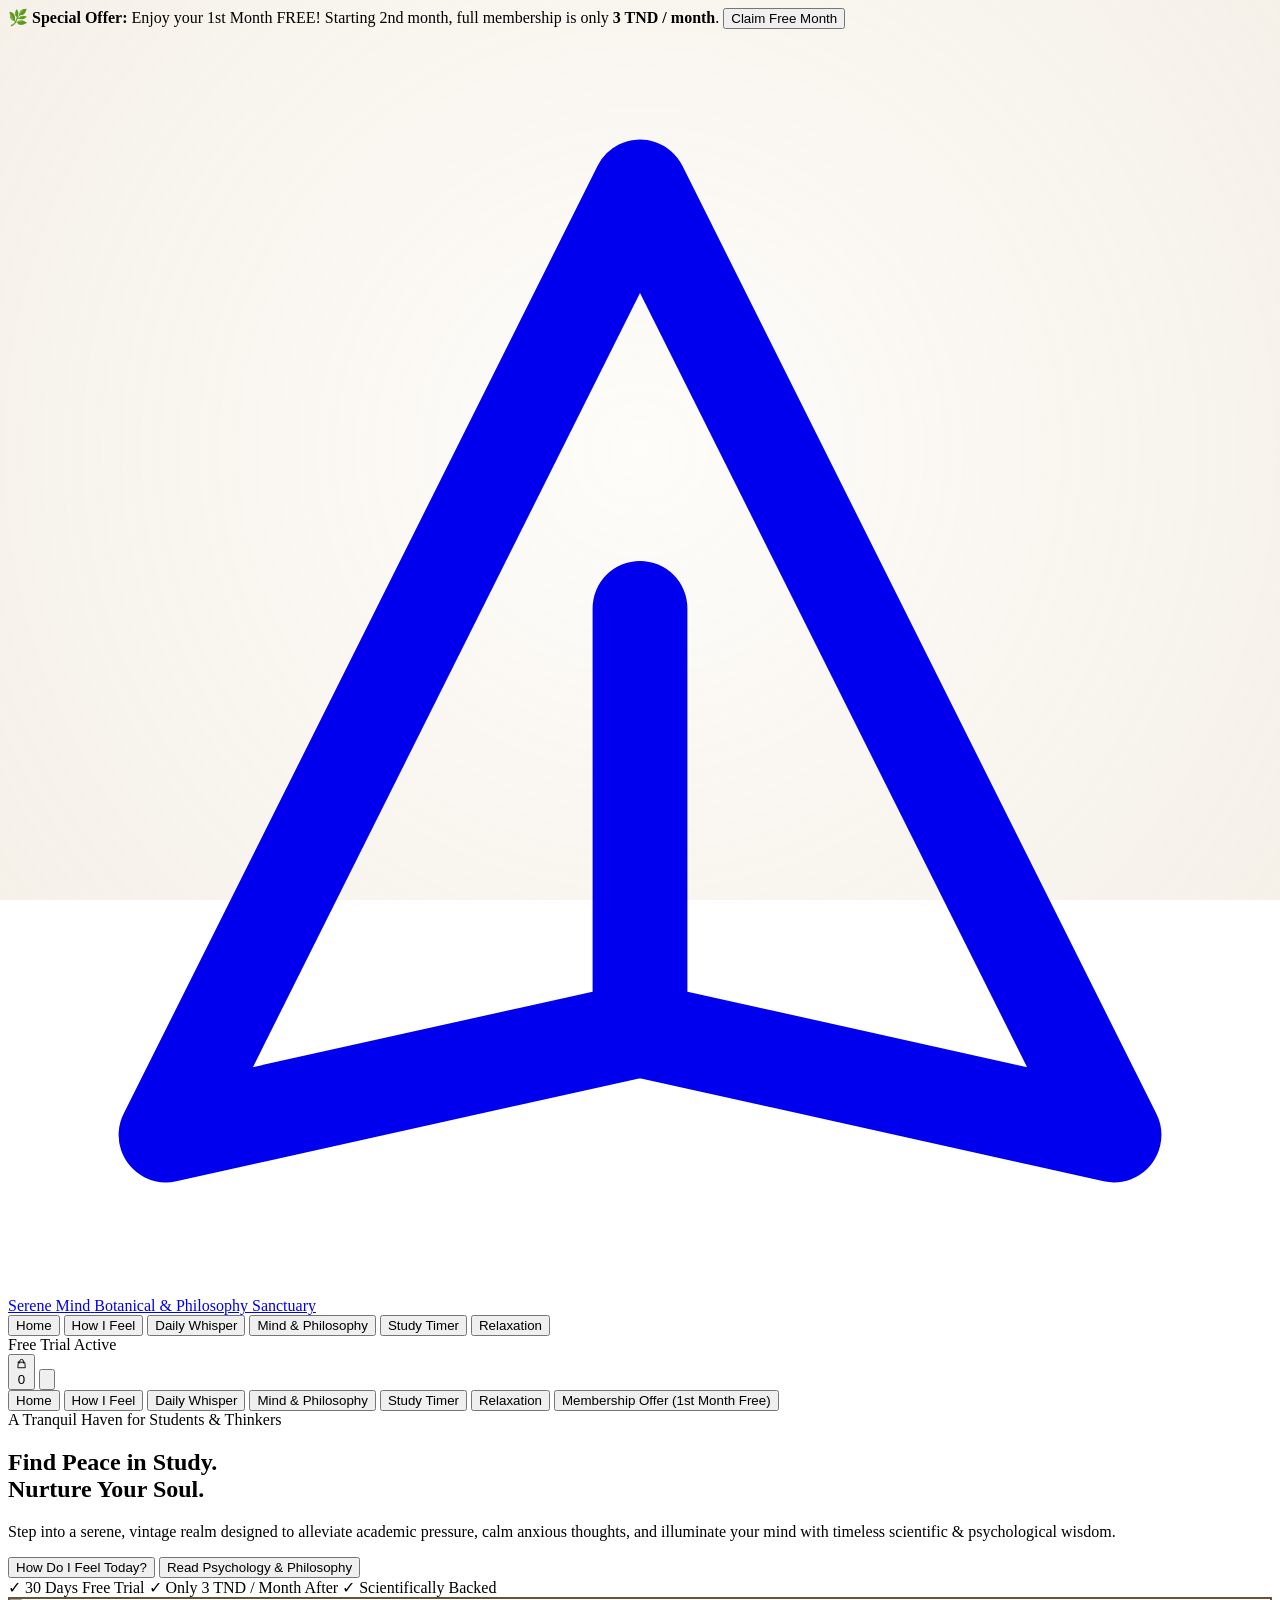
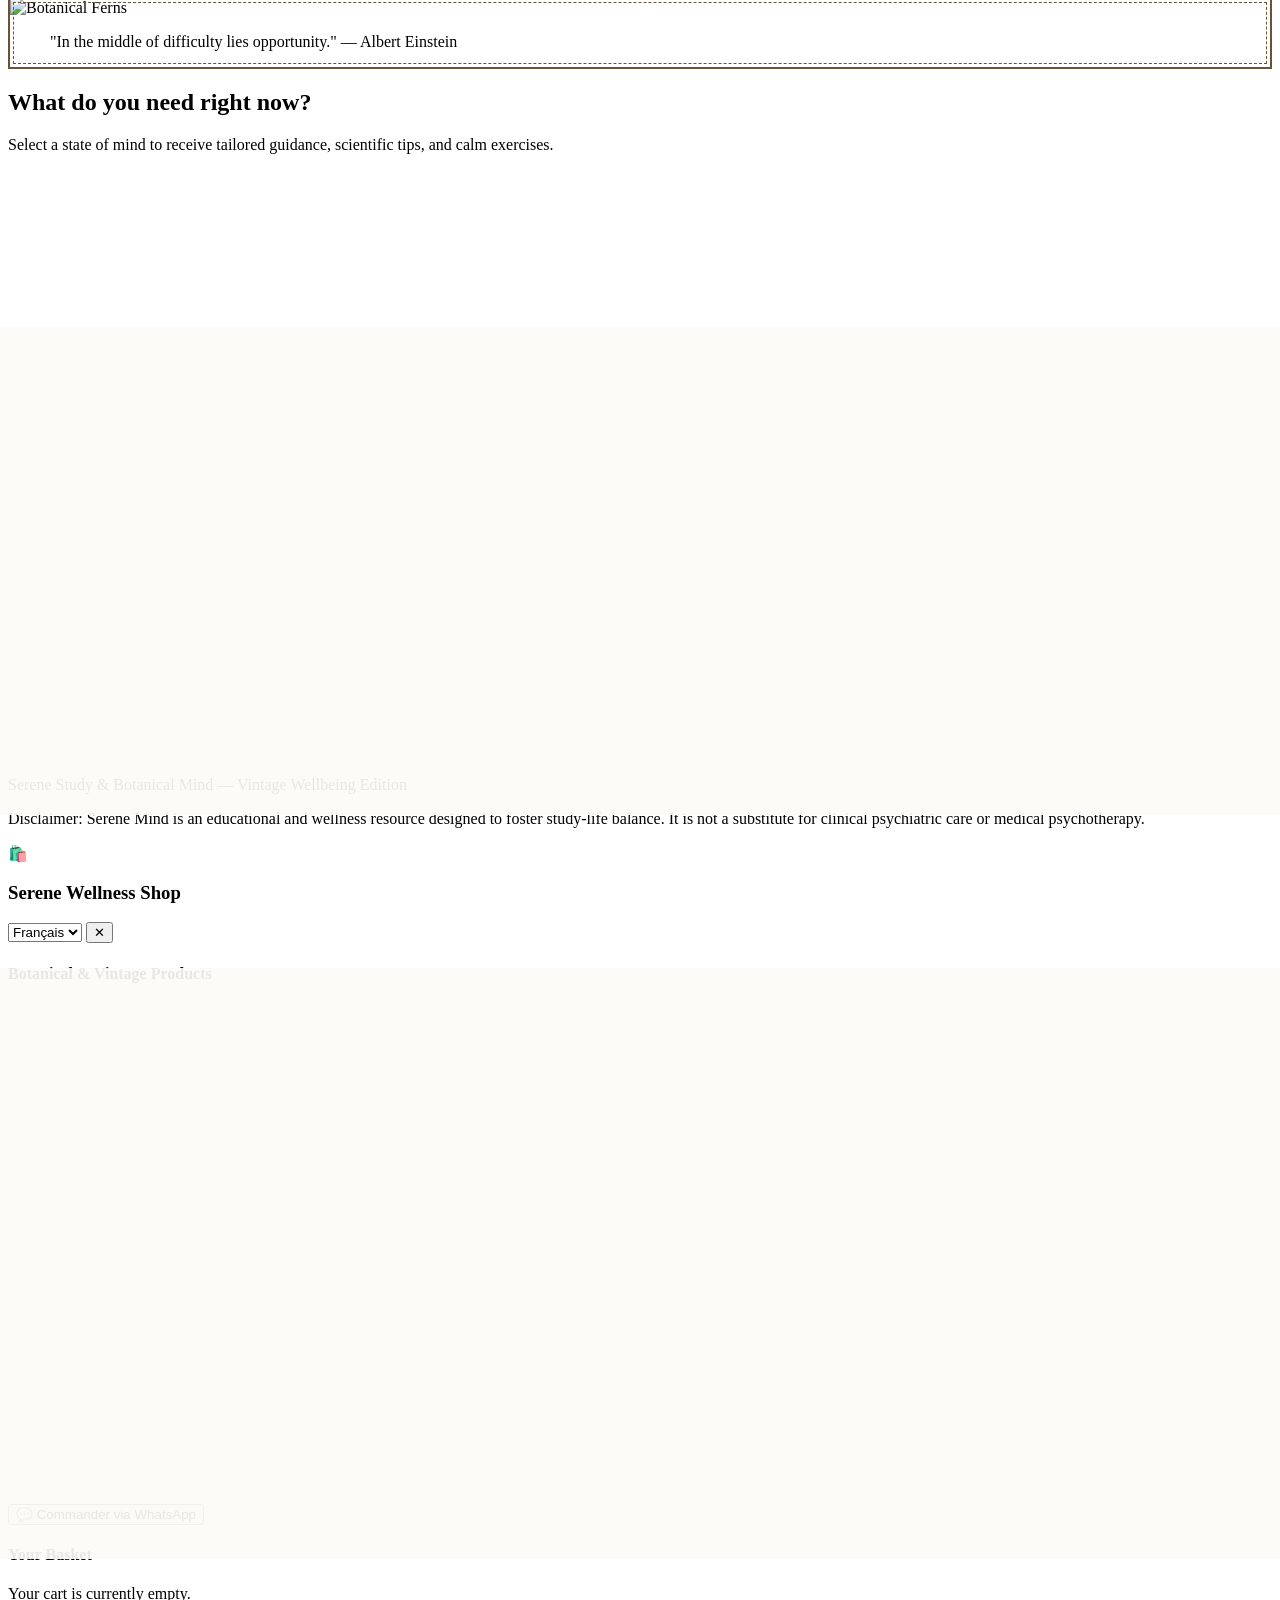
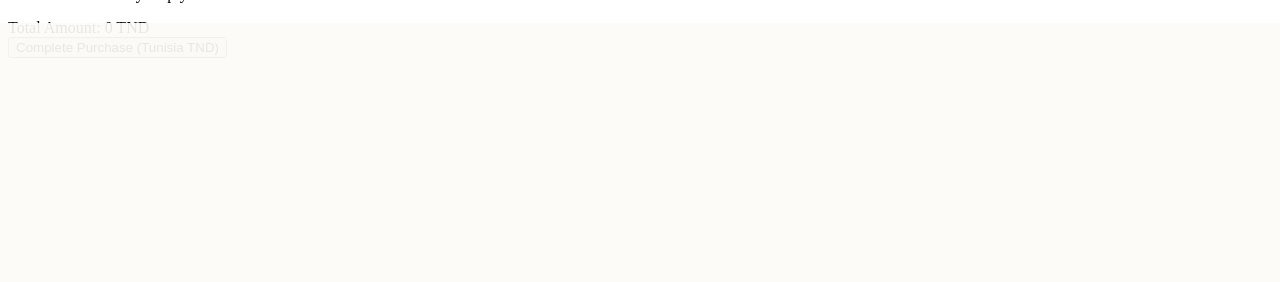
==== commit b1e570dd: "Add files via upload" ====
--- a/index.html
+++ b/index.html
@@ -330,17 +330,19 @@
         </div>
 
         <div onclick="openStoreModal()" class="p-8 vintage-card rounded-3xl space-y-4 cursor-pointer hover:border-softgold/60">
-          <div class="w-12 h-12 rounded-2xl bg-sepia-100 flex items-center justify-center text-sepia-800 text-2xl">
-            🕯️
-          </div>
-          <h3 class="font-cinzel text-xl font-bold text-sepia-900">Serene Wellness Shop</h3>
-          <p class="text-sm text-sepia-800 leading-relaxed font-lora">
-            Treat yourself to herbal teas, vintage linen journals, aromatherapy candles, and lo-fi records delivered in TND.
+          <div class="w-12 h-12 rounded-2xl bg-sage-100 flex items-center justify-center text-sage-800 text-2xl">
+              🛍️
+          </div>
+          
+          <h3 class="font-cinzel text-xl font-bold text-sepia-900" data-i18n="shop_title">Serene Wellness Shop</h3>
+          
+          <p class="text-sm text-sepia-800 leading-relaxed font-lora" data-i18n="shop_desc">
+              Treat yourself to herbal teas, vintage linen journals, aromatherapy candles, and lo-fi records delivered in TND.
           </p>
-          <span class="inline-flex items-center text-xs font-sans font-bold text-sepia-800">
-            Visit Wellness Shop →
+          
+          <span class="inline-flex items-center text-xs font-sans font-bold text-sage-800" data-i18n="shop_link">
+              Visit Wellness Shop →
           </span>
-        </div>
       </div>
 
     </section>
@@ -676,11 +678,18 @@
       <div class="space-y-6 overflow-y-auto pr-1">
         <div class="flex items-center justify-between border-b border-sepia-700/15 pb-4">
           <div class="flex items-center gap-2">
-            <span class="text-xl">🛍️</span>
-            <h3 class="font-cinzel text-xl font-bold text-sepia-900">Serene Wellness Shop</h3>
-          </div>
+              <span class="text-xl">🛍️</span>
+              <h3 class="font-cinzel text-xl font-bold text-sepia-900">Serene Wellness Shop</h3>
+          </div>
+          
+          <!-- Sélecteur de langue -->
+          <select id="language-select" onchange="changeLanguage(this.value)" class="bg-[#fdfbf7] border border-sepia-700/30 rounded px-2 py-1 text-xs text-sepia-900 cursor-pointer">
+              <option value="fr">Français</option>
+              <option value="en">English</option>
+          </select>
+      
           <button onclick="toggleCartModal()" class="text-sepia-700 hover:text-sepia-900 font-bold">✕</button>
-        </div>
+      </div>
 
         <!-- Shop Items Available -->
         <div class="space-y-4">
@@ -721,7 +730,13 @@
             </div>
             <button onclick="addToCart('Rainy Lo-Fi Vinyl Record', 35)" class="bg-sage-600 hover:bg-sage-800 text-white font-semibold px-3 py-1.5 rounded-lg transition-all">+ Add</button>
           </div>
-        </div>
+        
+          <!-- Bouton de commande WhatsApp -->
+          <div class="mt-4 pt-4 border-t border-sepia-700/15">
+              <button onclick="checkoutWhatsApp()" class="w-full flex items-center justify-center gap-2 bg-green-600 hover:bg-green-700 text-white font-semibold py-2.5 px-4 rounded-xl transition-colors text-sm shadow-sm">
+                 <span>💬 Commander via WhatsApp</span>
+              </button>
+          </div>
 
         <!-- Selected Cart List -->
         <div class="pt-4 border-t border-sepia-700/15 space-y-3">
@@ -1111,6 +1126,48 @@
       closeSubscriptionModal();
       alert('🎉 Welcome to your 30-Day Free Trial! Enjoy complete botanical tranquility.');
     }
+    function checkoutWhatsApp() {
+    if (cartItems.length === 0) {
+        alert("Votre panier est vide !");
+        return;
+    }
+    
+    // Crée un texte récapitulatif des produits du panier
+    let message = "Bonjour, je souhaite valider ma commande :%0A";
+    let total = 0;
+    
+    cartItems.forEach(item => {
+        message += `- ${item.name} (${item.price} TND)%0A`;
+        total += item.price;
+    });
+    
+    message += `%0ATotal : ${total} TND`;
+    
+    // Remplacez 216XXXXXXXX par votre vrai numéro WhatsApp
+    let phoneNumber = "21629882775"; 
+    
+    // Ouvre WhatsApp avec le message pré-rempli
+    window.open(`https://wa.me/${phoneNumber}?text=${message}`, '_blank');
+}const translations = {
+    fr: {
+        welcome_title: "Trouvez la paix dans l'étude",
+        welcome_desc: "Plongez dans un univers serein et vintage conçu pour apaiser la pression académique."
+    },
+    en: {
+        welcome_title: "Find Peace in Study",
+        welcome_desc: "Step into a serene, vintage realm designed to alleviate academic pressure."
+    }
+};
+
+function changeLanguage(lang) {
+    const elements = document.querySelectorAll('[data-i18n]');
+    elements.forEach(el => {
+        const key = el.getAttribute('data-i18n');
+        if (translations[lang] && translations[lang][key]) {
+            el.textContent = translations[lang][key];
+        }
+    });
+}
   </script>
 </body>
 </html>
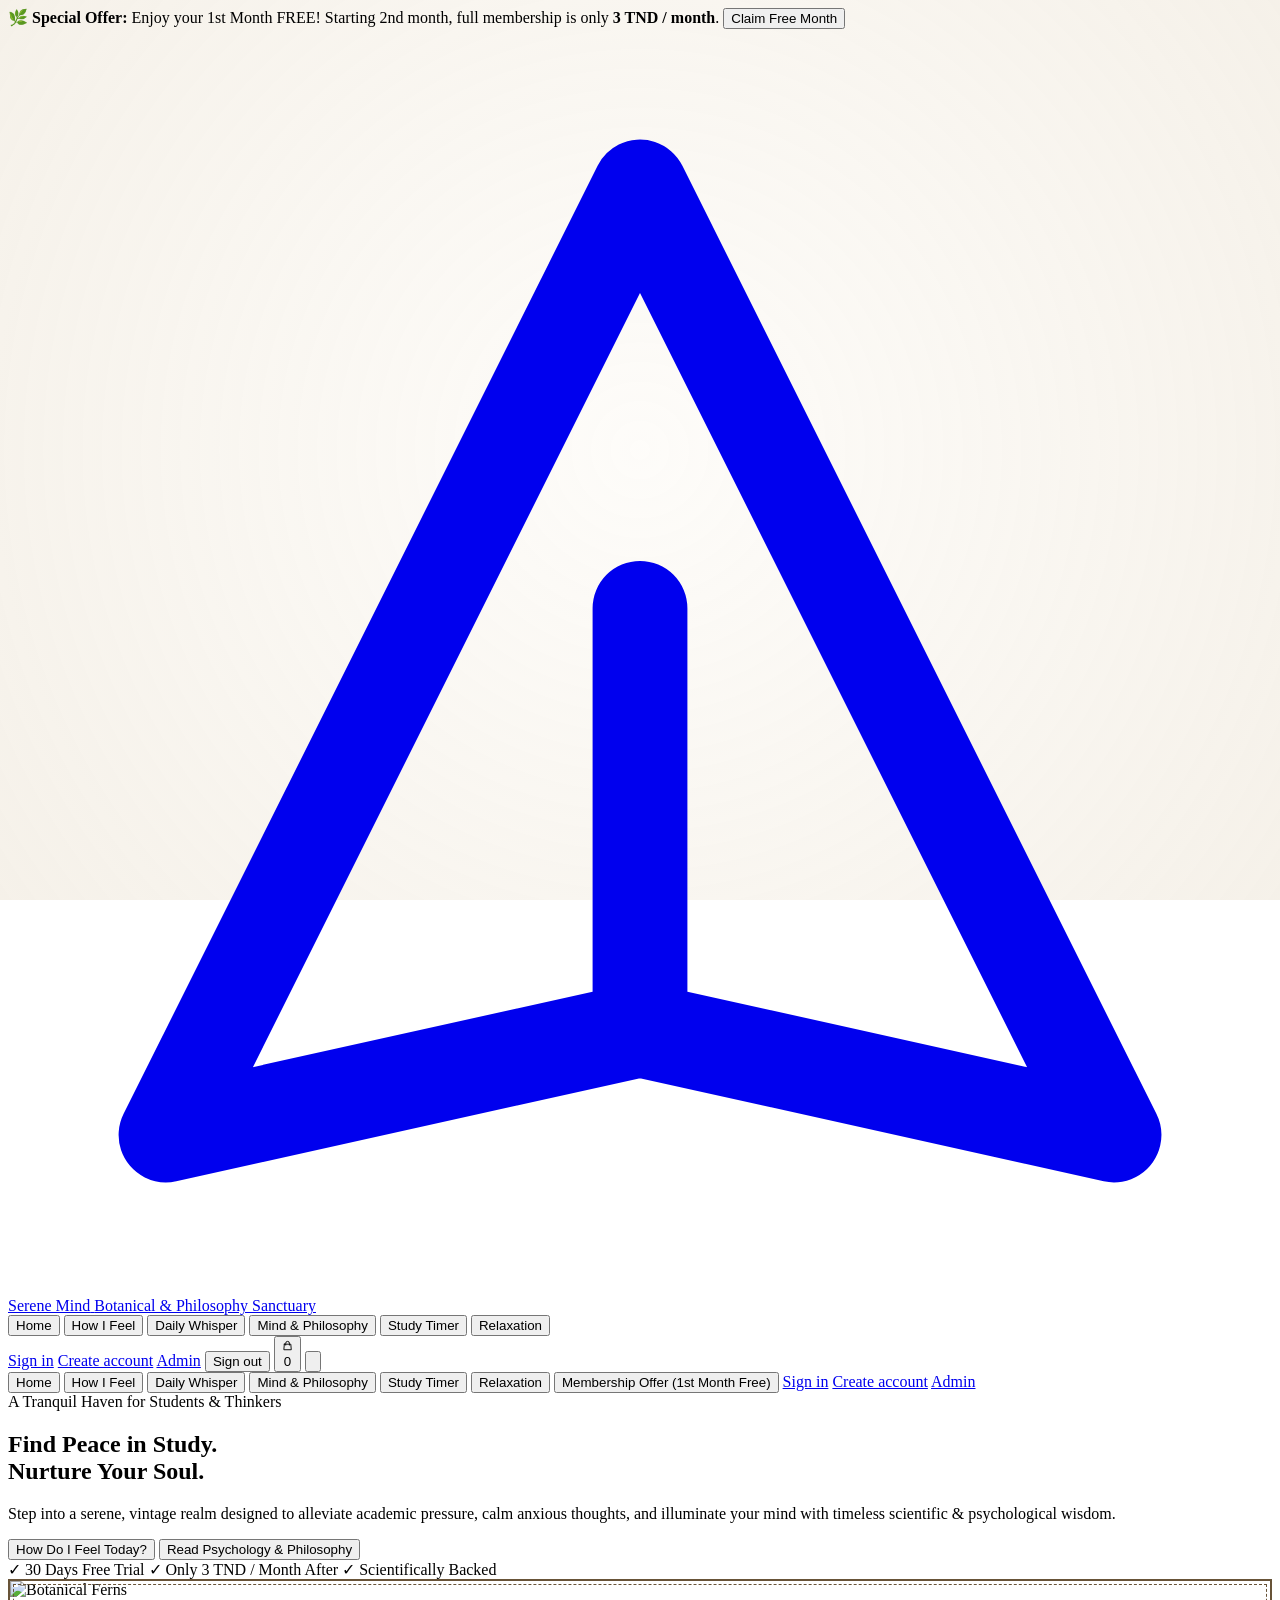
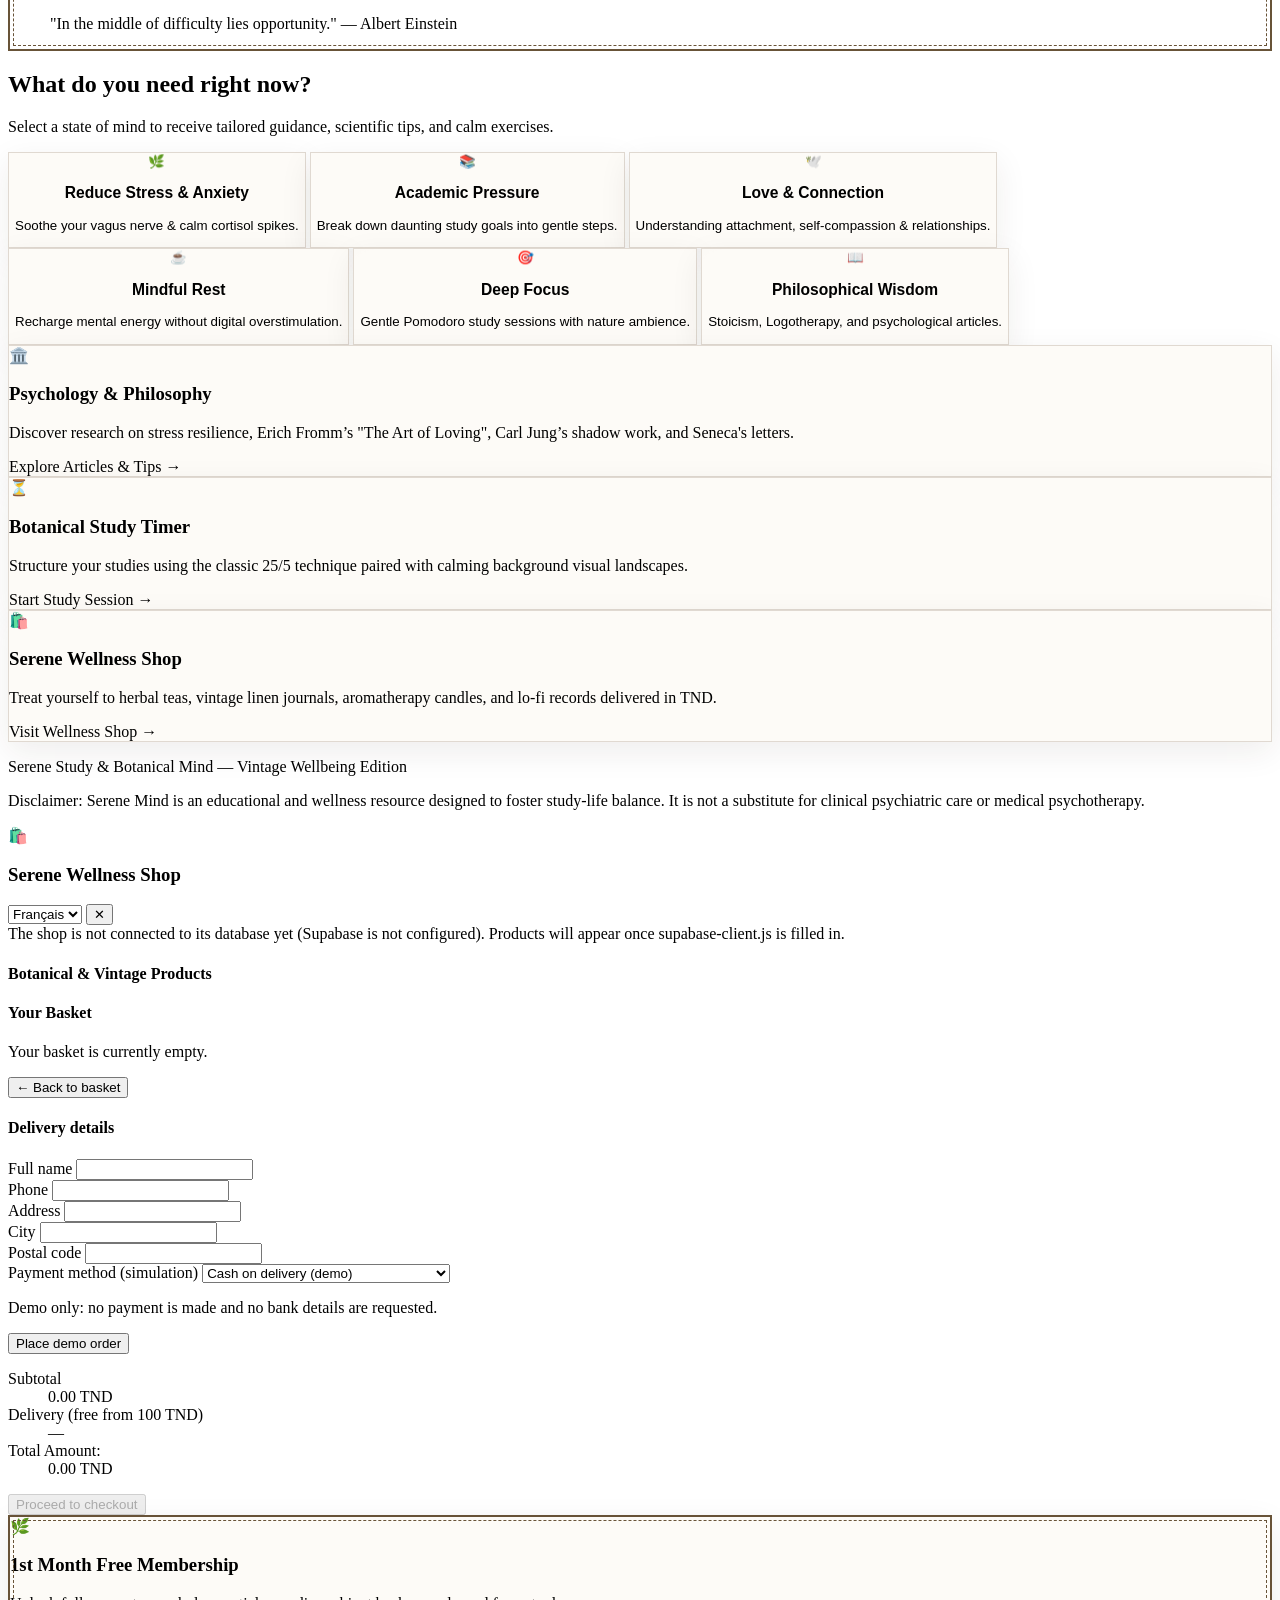
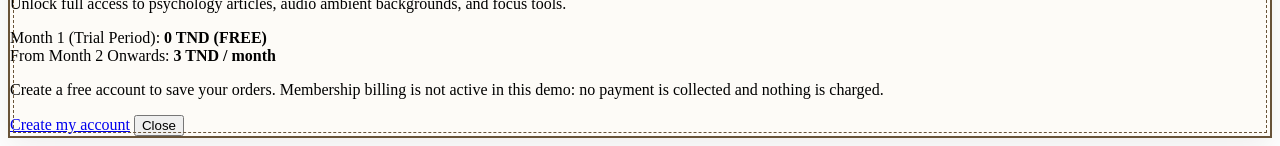
==== commit bda1d495: "Add files via upload" ====
--- a/index.html
+++ b/index.html
@@ -172,14 +172,14 @@
 
       <!-- Cart Icon & Mobile Menu Button -->
       <div class="flex items-center gap-3">
-        <!-- Membership Badge -->
-        <div id="trialBadge" class="hidden sm:flex items-center gap-1.5 bg-sage-100 text-sage-800 text-xs font-sans font-semibold px-3 py-1.5 rounded-full border border-sage-600/30">
-          <span class="w-2 h-2 rounded-full bg-sage-600 animate-pulse"></span>
-          <span>Free Trial Active</span>
-        </div>
+        <!-- Account links (filled by supabase-shop.js) -->
+        <a data-nav="account" href="login.html" class="hidden sm:inline text-xs font-sans font-semibold text-sepia-800 hover:underline">Sign in</a>
+        <a href="signup.html" class="hidden sm:inline text-xs font-sans font-bold text-dustyrose-600 hover:underline">Create account</a>
+        <a data-nav="admin" href="admin.html" class="hidden text-xs font-sans font-bold text-dustyrose-600 hover:underline">Admin</a>
+        <button data-nav="logout" type="button" class="hidden text-xs font-sans font-semibold text-sepia-800 hover:underline">Sign out</button>
 
         <!-- Cart Button -->
-        <button onclick="toggleCartModal()" class="relative p-2.5 rounded-full bg-parchment-dark border border-sepia-700/20 text-sepia-800 hover:bg-sepia-100 transition-colors" title="Shopping Cart">
+        <button onclick="toggleCartModal()" class="relative p-2.5 rounded-full bg-parchment-dark border border-sepia-700/20 text-sepia-800 hover:bg-sepia-100 transition-colors" title="Shopping Cart" aria-label="Open shopping basket">
           <svg class="w-5 h-5" fill="none" stroke="currentColor" viewBox="0 0 24 24">
             <path stroke-linecap="round" stroke-linejoin="round" stroke-width="2" d="M16 11V7a4 4 0 00-8 0v4M5 9h14l1 12H4L5 9z"></path>
           </svg>
@@ -204,6 +204,9 @@
       <button onclick="showPage('timer'); toggleMobileMenu()" class="block w-full text-left py-2 border-b border-sepia-700/10">Study Timer</button>
       <button onclick="showPage('relaxation'); toggleMobileMenu()" class="block w-full text-left py-2 border-b border-sepia-700/10">Relaxation</button>
       <button onclick="openSubscriptionModal(); toggleMobileMenu()" class="block w-full text-left py-2 font-bold text-dustyrose-600">Membership Offer (1st Month Free)</button>
+      <a data-nav="account" href="login.html" class="block w-full text-left py-2 border-t border-sepia-700/10">Sign in</a>
+      <a href="signup.html" class="block w-full text-left py-2 font-bold text-dustyrose-600">Create account</a>
+      <a data-nav="admin" href="admin.html" class="hidden w-full text-left py-2 font-bold text-dustyrose-600">Admin</a>
     </div>
   </header>
 
@@ -671,103 +674,109 @@
   <!-- ================= MODALS & SLIDE-OVERS ================= -->
 
   <!-- 1. SHOPPING CART MODAL SLIDE-OVER -->
-  <div id="cartModal" class="fixed inset-0 z-50 hidden">
-    <div onclick="toggleCartModal()" class="absolute inset-0 bg-sepia-900/60 backdrop-blur-sm"></div>
+  <div id="cartModal" class="fixed inset-0 z-50 hidden" role="dialog" aria-modal="true" aria-labelledby="cartTitle">
+    <div id="cartOverlay" class="absolute inset-0 bg-sepia-900/60 backdrop-blur-sm"></div>
     <div class="absolute inset-y-0 right-0 max-w-md w-full bg-parchment border-l border-sepia-700/20 shadow-2xl p-6 flex flex-col justify-between font-sans">
-      
+
       <div class="space-y-6 overflow-y-auto pr-1">
         <div class="flex items-center justify-between border-b border-sepia-700/15 pb-4">
           <div class="flex items-center gap-2">
-              <span class="text-xl">🛍️</span>
-              <h3 class="font-cinzel text-xl font-bold text-sepia-900">Serene Wellness Shop</h3>
-          </div>
-          
-          <!-- Sélecteur de langue -->
-          <select id="language-select" onchange="changeLanguage(this.value)" class="bg-[#fdfbf7] border border-sepia-700/30 rounded px-2 py-1 text-xs text-sepia-900 cursor-pointer">
-              <option value="fr">Français</option>
-              <option value="en">English</option>
+            <span class="text-xl">🛍️</span>
+            <h3 id="cartTitle" class="font-cinzel text-xl font-bold text-sepia-900">Serene Wellness Shop</h3>
+          </div>
+          <select id="language-select" onchange="changeLanguage(this.value)" aria-label="Language" class="bg-[#fdfbf7] border border-sepia-700/30 rounded px-2 py-1 text-xs text-sepia-900 cursor-pointer">
+            <option value="fr">Français</option>
+            <option value="en">English</option>
           </select>
-      
-          <button onclick="toggleCartModal()" class="text-sepia-700 hover:text-sepia-900 font-bold">✕</button>
-      </div>
-
-        <!-- Shop Items Available -->
-        <div class="space-y-4">
-          <h4 class="text-xs font-bold uppercase tracking-widest text-sepia-700">Botanical & Vintage Products</h4>
-          
-          <div class="p-3.5 vintage-card rounded-2xl flex items-center justify-between text-xs">
+          <button id="cartClose" type="button" aria-label="Close shop" class="text-sepia-700 hover:text-sepia-900 font-bold">✕</button>
+        </div>
+
+        <!-- Basket view: products from Supabase + basket -->
+        <div id="cartView" class="space-y-6">
+          <div id="shopStatus" class="hidden" role="status"></div>
+
+          <div class="space-y-4">
+            <h4 class="text-xs font-bold uppercase tracking-widest text-sepia-700">Botanical &amp; Vintage Products</h4>
+            <div id="shopProducts" class="space-y-4"></div>
+          </div>
+
+          <div class="pt-4 border-t border-sepia-700/15 space-y-3">
+            <h4 class="text-xs font-bold uppercase tracking-widest text-sepia-700">Your Basket</h4>
+            <div id="cartItemsList" class="space-y-2 text-xs text-sepia-800">
+              <p class="italic text-sepia-700">Your basket is currently empty.</p>
+            </div>
+          </div>
+        </div>
+
+        <!-- Checkout view (demo payment: no card data is ever collected) -->
+        <form id="checkoutForm" class="hidden space-y-4 text-xs">
+          <button id="btnBackToCart" type="button" class="text-sepia-700 hover:text-sepia-900 font-bold">← Back to basket</button>
+          <h4 class="text-xs font-bold uppercase tracking-widest text-sepia-700">Delivery details</h4>
+
+          <div>
+            <label for="coFullName" class="block font-bold text-sepia-800 mb-1">Full name</label>
+            <input id="coFullName" type="text" required minlength="2" maxlength="120" autocomplete="name" class="w-full p-3 rounded-xl border border-sepia-700/20 bg-parchment focus:outline-none focus:border-dustyrose-600">
+          </div>
+          <div>
+            <label for="coPhone" class="block font-bold text-sepia-800 mb-1">Phone</label>
+            <input id="coPhone" type="tel" required minlength="6" maxlength="30" pattern="[0-9+()./ \-]+" autocomplete="tel" class="w-full p-3 rounded-xl border border-sepia-700/20 bg-parchment focus:outline-none focus:border-dustyrose-600">
+          </div>
+          <div>
+            <label for="coAddress" class="block font-bold text-sepia-800 mb-1">Address</label>
+            <input id="coAddress" type="text" required minlength="5" maxlength="250" autocomplete="street-address" class="w-full p-3 rounded-xl border border-sepia-700/20 bg-parchment focus:outline-none focus:border-dustyrose-600">
+          </div>
+          <div class="grid grid-cols-2 gap-3">
             <div>
-              <p class="font-bold text-sepia-900 text-sm">Herbal Botanical Tea Blend</p>
-              <p class="text-sepia-700">Calming Chamomile & Lavender</p>
-              <span class="font-bold text-dustyrose-600">12 TND</span>
+              <label for="coCity" class="block font-bold text-sepia-800 mb-1">City</label>
+              <input id="coCity" type="text" required minlength="2" maxlength="100" autocomplete="address-level2" class="w-full p-3 rounded-xl border border-sepia-700/20 bg-parchment focus:outline-none focus:border-dustyrose-600">
             </div>
-            <button onclick="addToCart('Herbal Botanical Tea Blend', 12)" class="bg-sage-600 hover:bg-sage-800 text-white font-semibold px-3 py-1.5 rounded-lg transition-all">+ Add</button>
-          </div>
-
-          <div class="p-3.5 vintage-card rounded-2xl flex items-center justify-between text-xs">
             <div>
-              <p class="font-bold text-sepia-900 text-sm">Vintage Linen Journal & Pen</p>
-              <p class="text-sepia-700">Parchment paper for self-reflection</p>
-              <span class="font-bold text-dustyrose-600">25 TND</span>
+              <label for="coPostal" class="block font-bold text-sepia-800 mb-1">Postal code</label>
+              <input id="coPostal" type="text" maxlength="20" autocomplete="postal-code" class="w-full p-3 rounded-xl border border-sepia-700/20 bg-parchment focus:outline-none focus:border-dustyrose-600">
             </div>
-            <button onclick="addToCart('Vintage Linen Journal & Pen', 25)" class="bg-sage-600 hover:bg-sage-800 text-white font-semibold px-3 py-1.5 rounded-lg transition-all">+ Add</button>
-          </div>
-
-          <div class="p-3.5 vintage-card rounded-2xl flex items-center justify-between text-xs">
-            <div>
-              <p class="font-bold text-sepia-900 text-sm">Aromatherapy Soy Candle</p>
-              <p class="text-sepia-700">Sage & Dried Rose scent</p>
-              <span class="font-bold text-dustyrose-600">18 TND</span>
-            </div>
-            <button onclick="addToCart('Aromatherapy Soy Candle', 18)" class="bg-sage-600 hover:bg-sage-800 text-white font-semibold px-3 py-1.5 rounded-lg transition-all">+ Add</button>
-          </div>
-
-          <div class="p-3.5 vintage-card rounded-2xl flex items-center justify-between text-xs">
-            <div>
-              <p class="font-bold text-sepia-900 text-sm">Rainy Lo-Fi Vinyl Record</p>
-              <p class="text-sepia-700">Relaxing acoustic ambient music</p>
-              <span class="font-bold text-dustyrose-600">35 TND</span>
-            </div>
-            <button onclick="addToCart('Rainy Lo-Fi Vinyl Record', 35)" class="bg-sage-600 hover:bg-sage-800 text-white font-semibold px-3 py-1.5 rounded-lg transition-all">+ Add</button>
-          </div>
-        
-          <!-- Bouton de commande WhatsApp -->
-          <div class="mt-4 pt-4 border-t border-sepia-700/15">
-              <button onclick="checkoutWhatsApp()" class="w-full flex items-center justify-center gap-2 bg-green-600 hover:bg-green-700 text-white font-semibold py-2.5 px-4 rounded-xl transition-colors text-sm shadow-sm">
-                 <span>💬 Commander via WhatsApp</span>
-              </button>
-          </div>
-
-        <!-- Selected Cart List -->
-        <div class="pt-4 border-t border-sepia-700/15 space-y-3">
-          <h4 class="text-xs font-bold uppercase tracking-widest text-sepia-700">Your Basket</h4>
-          <div id="cartItemsList" class="space-y-2 text-xs text-sepia-800">
-            <p class="italic text-sepia-700">Your cart is currently empty.</p>
-          </div>
-        </div>
-      </div>
-
-      <!-- Total & Checkout Button -->
+          </div>
+          <div>
+            <label for="coPayment" class="block font-bold text-sepia-800 mb-1">Payment method (simulation)</label>
+            <select id="coPayment" required class="w-full p-3 rounded-xl border border-sepia-700/20 bg-parchment focus:outline-none focus:border-dustyrose-600">
+              <option value="cash_on_delivery_demo">Cash on delivery (demo)</option>
+              <option value="card_demo">Card (demo — no card data collected)</option>
+            </select>
+            <p class="mt-1 text-sepia-700">Demo only: no payment is made and no bank details are requested.</p>
+          </div>
+
+          <div id="checkoutMessage" class="hidden"></div>
+
+          <button id="btnPlaceOrder" type="submit" class="w-full bg-dustyrose-600 hover:bg-dustyrose-800 disabled:opacity-60 text-white font-bold py-3 rounded-full shadow-lg transition-all text-sm">
+            Place demo order
+          </button>
+        </form>
+      </div>
+
+      <!-- Totals & Checkout Button -->
       <div class="pt-4 border-t border-sepia-700/15 space-y-3">
-        <div class="flex justify-between items-center text-sm font-bold text-sepia-900">
-          <span>Total Amount:</span>
-          <span id="cartTotalDisplay" class="text-lg text-dustyrose-600">0 TND</span>
-        </div>
-        <button onclick="checkoutCart()" class="w-full bg-dustyrose-600 hover:bg-dustyrose-800 text-white font-bold py-3 rounded-full shadow-lg transition-all text-sm">
-          Complete Purchase (Tunisia TND)
+        <dl class="space-y-1 text-xs text-sepia-800">
+          <div class="flex justify-between"><dt>Subtotal</dt><dd id="cartSubtotal">0.00 TND</dd></div>
+          <div class="flex justify-between"><dt>Delivery <span class="text-sepia-700">(free from 100 TND)</span></dt><dd id="cartShipping">—</dd></div>
+          <div class="flex justify-between items-center text-sm font-bold text-sepia-900 pt-1">
+            <dt>Total Amount:</dt>
+            <dd id="cartTotalDisplay" class="text-lg text-dustyrose-600">0.00 TND</dd>
+          </div>
+        </dl>
+        <button id="btnCheckout" type="button" class="w-full bg-dustyrose-600 hover:bg-dustyrose-800 disabled:cursor-not-allowed text-white font-bold py-3 rounded-full shadow-lg transition-all text-sm">
+          Proceed to checkout
         </button>
       </div>
 
     </div>
   </div>
 
-  <!-- 2. SUBSCRIPTION & TRIAL MODAL -->
-  <div id="subscriptionModal" class="fixed inset-0 z-50 hidden flex items-center justify-center p-4">
+  <!-- 2. MEMBERSHIP OFFER MODAL (information only: no billing is implemented) -->
+  <div id="subscriptionModal" class="fixed inset-0 z-50 hidden flex items-center justify-center p-4" role="dialog" aria-modal="true" aria-labelledby="subTitle">
     <div onclick="closeSubscriptionModal()" class="absolute inset-0 bg-sepia-900/60 backdrop-blur-sm"></div>
     <div class="relative bg-parchment rounded-3xl max-w-lg w-full p-8 vintage-card vintage-border shadow-2xl z-10 space-y-6 font-sans">
       <div class="text-center space-y-2">
         <span class="text-3xl">🌿</span>
-        <h3 class="font-cinzel text-2xl font-bold text-sepia-900">1st Month Free Membership</h3>
+        <h3 id="subTitle" class="font-cinzel text-2xl font-bold text-sepia-900">1st Month Free Membership</h3>
         <p class="text-xs text-sepia-700">Unlock full access to psychology articles, audio ambient backgrounds, and focus tools.</p>
       </div>
 
@@ -782,20 +791,12 @@
         </div>
       </div>
 
-      <form onsubmit="activateTrial(event)" class="space-y-4 text-xs">
-        <div>
-          <label class="block font-bold text-sepia-800 mb-1">Your Name</label>
-          <input type="text" required placeholder="e.g. Sarah Mansour" class="w-full p-3 rounded-xl border border-sepia-700/20 bg-parchment focus:outline-none focus:border-dustyrose-600">
-        </div>
-        <div>
-          <label class="block font-bold text-sepia-800 mb-1">Email Address</label>
-          <input type="email" required placeholder="sarah@example.com" class="w-full p-3 rounded-xl border border-sepia-700/20 bg-parchment focus:outline-none focus:border-dustyrose-600">
-        </div>
-
-        <button type="submit" class="w-full bg-dustyrose-600 hover:bg-dustyrose-800 text-white font-bold py-3.5 rounded-full shadow-lg transition-all text-sm mt-2">
-          Activate 30-Day Free Trial
-        </button>
-      </form>
+      <p class="text-xs text-sepia-700">Create a free account to save your orders. Membership billing is not active in this demo: no payment is collected and nothing is charged.</p>
+
+      <div class="flex gap-3 text-sm">
+        <a href="signup.html" class="flex-1 text-center bg-dustyrose-600 hover:bg-dustyrose-800 text-white font-bold py-3 rounded-full shadow-lg transition-all">Create my account</a>
+        <button type="button" onclick="closeSubscriptionModal()" class="px-5 py-3 rounded-full border border-sepia-700/30 font-semibold text-sepia-900">Close</button>
+      </div>
     </div>
   </div>
 
@@ -1047,108 +1048,7 @@
       document.getElementById('scanStepText').textContent = bodyScanSteps[currentScanIdx];
     }
 
-    /* ================= 7. SHOPPING CART LOGIC ================= */
-    let cartItems = [];
-
-    function toggleCartModal() {
-      document.getElementById('cartModal').classList.toggle('hidden');
-    }
-
-    function openStoreModal() {
-      document.getElementById('cartModal').classList.remove('hidden');
-    }
-
-    function addToCart(name, price) {
-      cartItems.push({ name, price });
-      updateCartDisplay();
-    }
-
-    function updateCartDisplay() {
-      const badge = document.getElementById('cartBadge');
-      const list = document.getElementById('cartItemsList');
-      const totalDisplay = document.getElementById('cartTotalDisplay');
-
-      badge.textContent = cartItems.length;
-
-      if (cartItems.length === 0) {
-        list.innerHTML = '<p class="italic text-sepia-700">Your cart is currently empty.</p>';
-        totalDisplay.textContent = '0 TND';
-        return;
-      }
-
-      let total = 0;
-      list.innerHTML = '';
-      cartItems.forEach((item, index) => {
-        total += item.price;
-        const div = document.createElement('div');
-        div.className = 'flex justify-between items-center bg-parchment-dark p-2 rounded-lg';
-        div.innerHTML = `
-          <span>${item.name}</span>
-          <div class="flex items-center gap-2">
-            <strong class="text-dustyrose-600">${item.price} TND</strong>
-            <button onclick="removeFromCart(${index})" class="text-red-700 font-bold hover:text-red-900">✕</button>
-          </div>
-        `;
-        list.appendChild(div);
-      });
-
-      totalDisplay.textContent = `${total} TND`;
-    }
-
-    function removeFromCart(index) {
-      cartItems.splice(index, 1);
-      updateCartDisplay();
-    }
-
-    function checkoutCart() {
-      if (cartItems.length === 0) {
-        alert('Your cart is empty. Add a vintage item first!');
-        return;
-      }
-      alert('🌿 Thank you for your order! Your wellness items will be delivered shortly across Tunisia.');
-      cartItems = [];
-      updateCartDisplay();
-      toggleCartModal();
-    }
-
-    /* ================= 8. SUBSCRIPTION MODAL ================= */
-    function openSubscriptionModal() {
-      document.getElementById('subscriptionModal').classList.remove('hidden');
-    }
-
-    function closeSubscriptionModal() {
-      document.getElementById('subscriptionModal').classList.add('hidden');
-    }
-
-    function activateTrial(e) {
-      e.preventDefault();
-      document.getElementById('trialBadge').classList.remove('hidden');
-      closeSubscriptionModal();
-      alert('🎉 Welcome to your 30-Day Free Trial! Enjoy complete botanical tranquility.');
-    }
-    function checkoutWhatsApp() {
-    if (cartItems.length === 0) {
-        alert("Votre panier est vide !");
-        return;
-    }
-    
-    // Crée un texte récapitulatif des produits du panier
-    let message = "Bonjour, je souhaite valider ma commande :%0A";
-    let total = 0;
-    
-    cartItems.forEach(item => {
-        message += `- ${item.name} (${item.price} TND)%0A`;
-        total += item.price;
-    });
-    
-    message += `%0ATotal : ${total} TND`;
-    
-    // Remplacez 216XXXXXXXX par votre vrai numéro WhatsApp
-    let phoneNumber = "21629882775"; 
-    
-    // Ouvre WhatsApp avec le message pré-rempli
-    window.open(`https://wa.me/${phoneNumber}?text=${message}`, '_blank');
-}const translations = {
+const translations = {
     fr: {
         welcome_title: "Trouvez la paix dans l'étude",
         welcome_desc: "Plongez dans un univers serein et vintage conçu pour apaiser la pression académique."
@@ -1169,5 +1069,11 @@
     });
 }
   </script>
+
+  <!-- Supabase integration — order matters: library, client, shop API, then page script -->
+  <script defer src="https://cdn.jsdelivr.net/npm/@supabase/supabase-js@2"></script>
+  <script defer src="supabase-client.js"></script>
+  <script defer src="supabase-shop.js"></script>
+  <script defer src="script.js"></script>
 </body>
 </html>
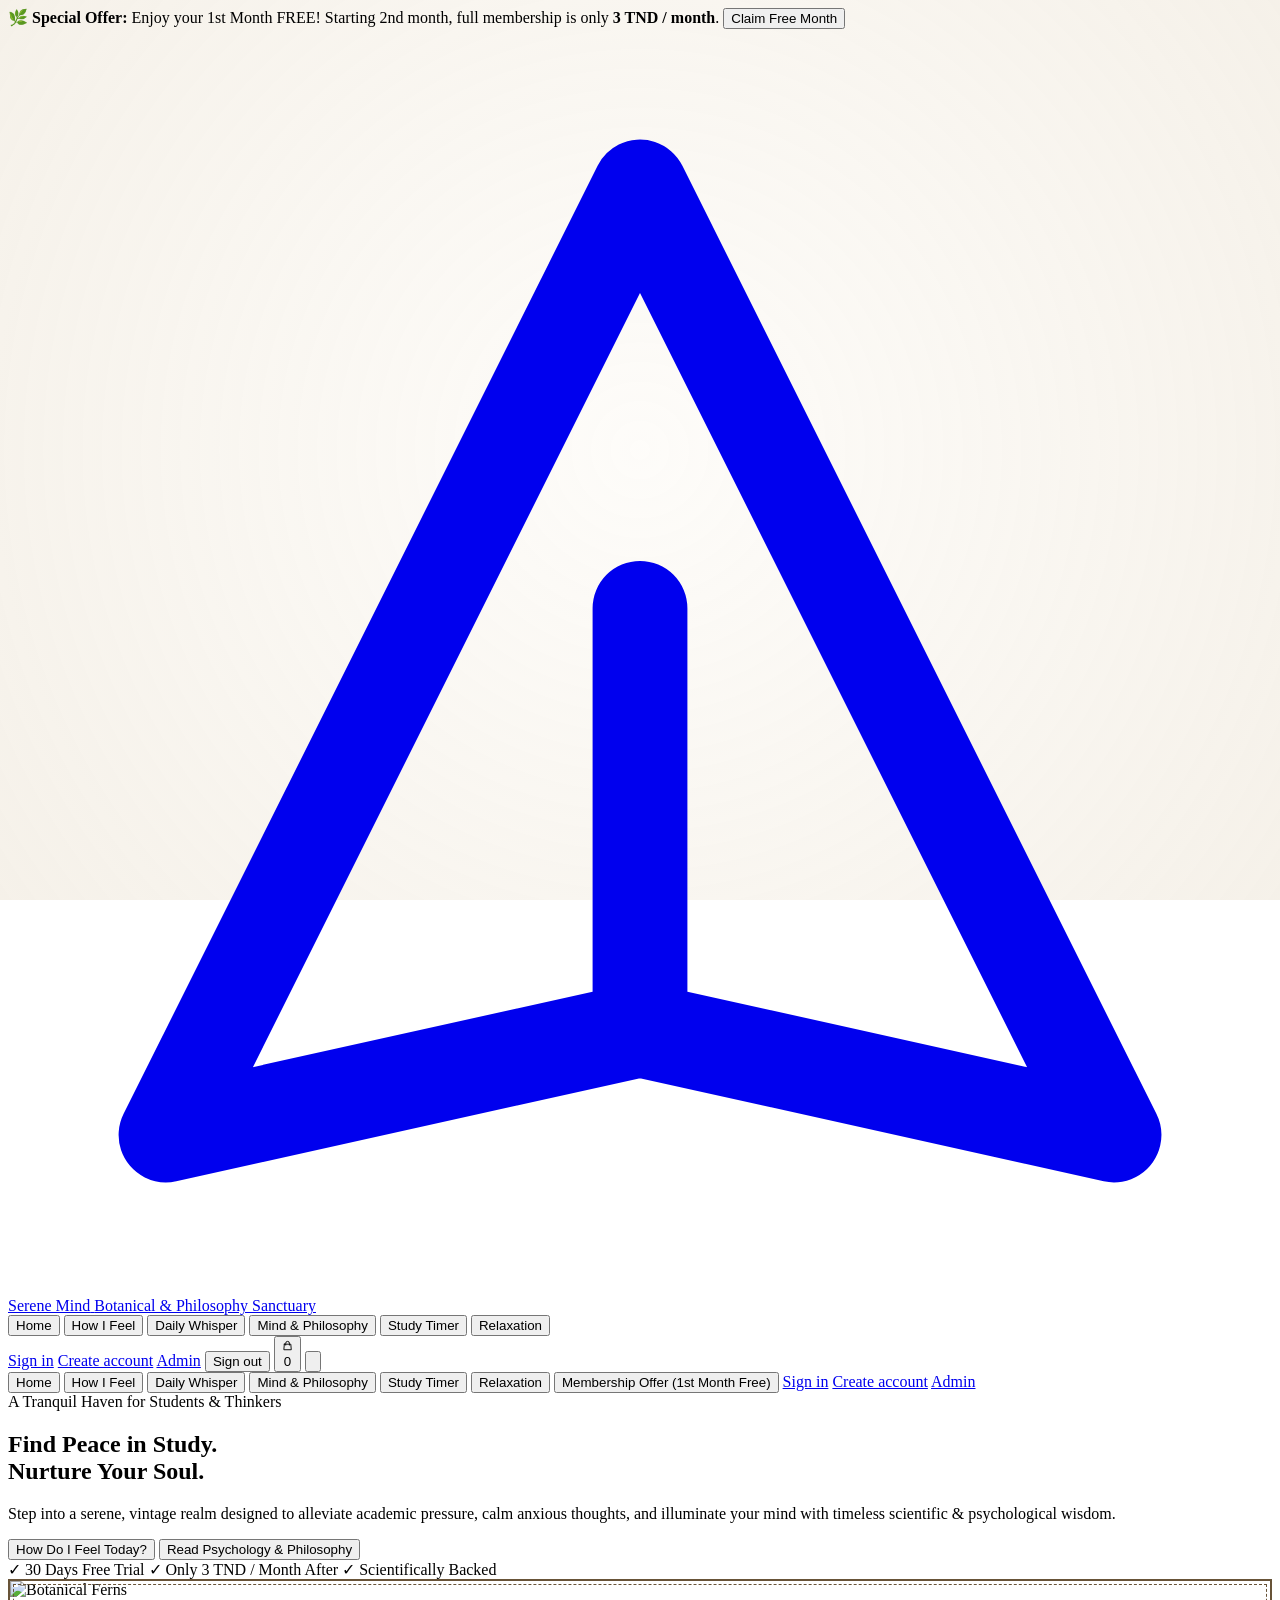
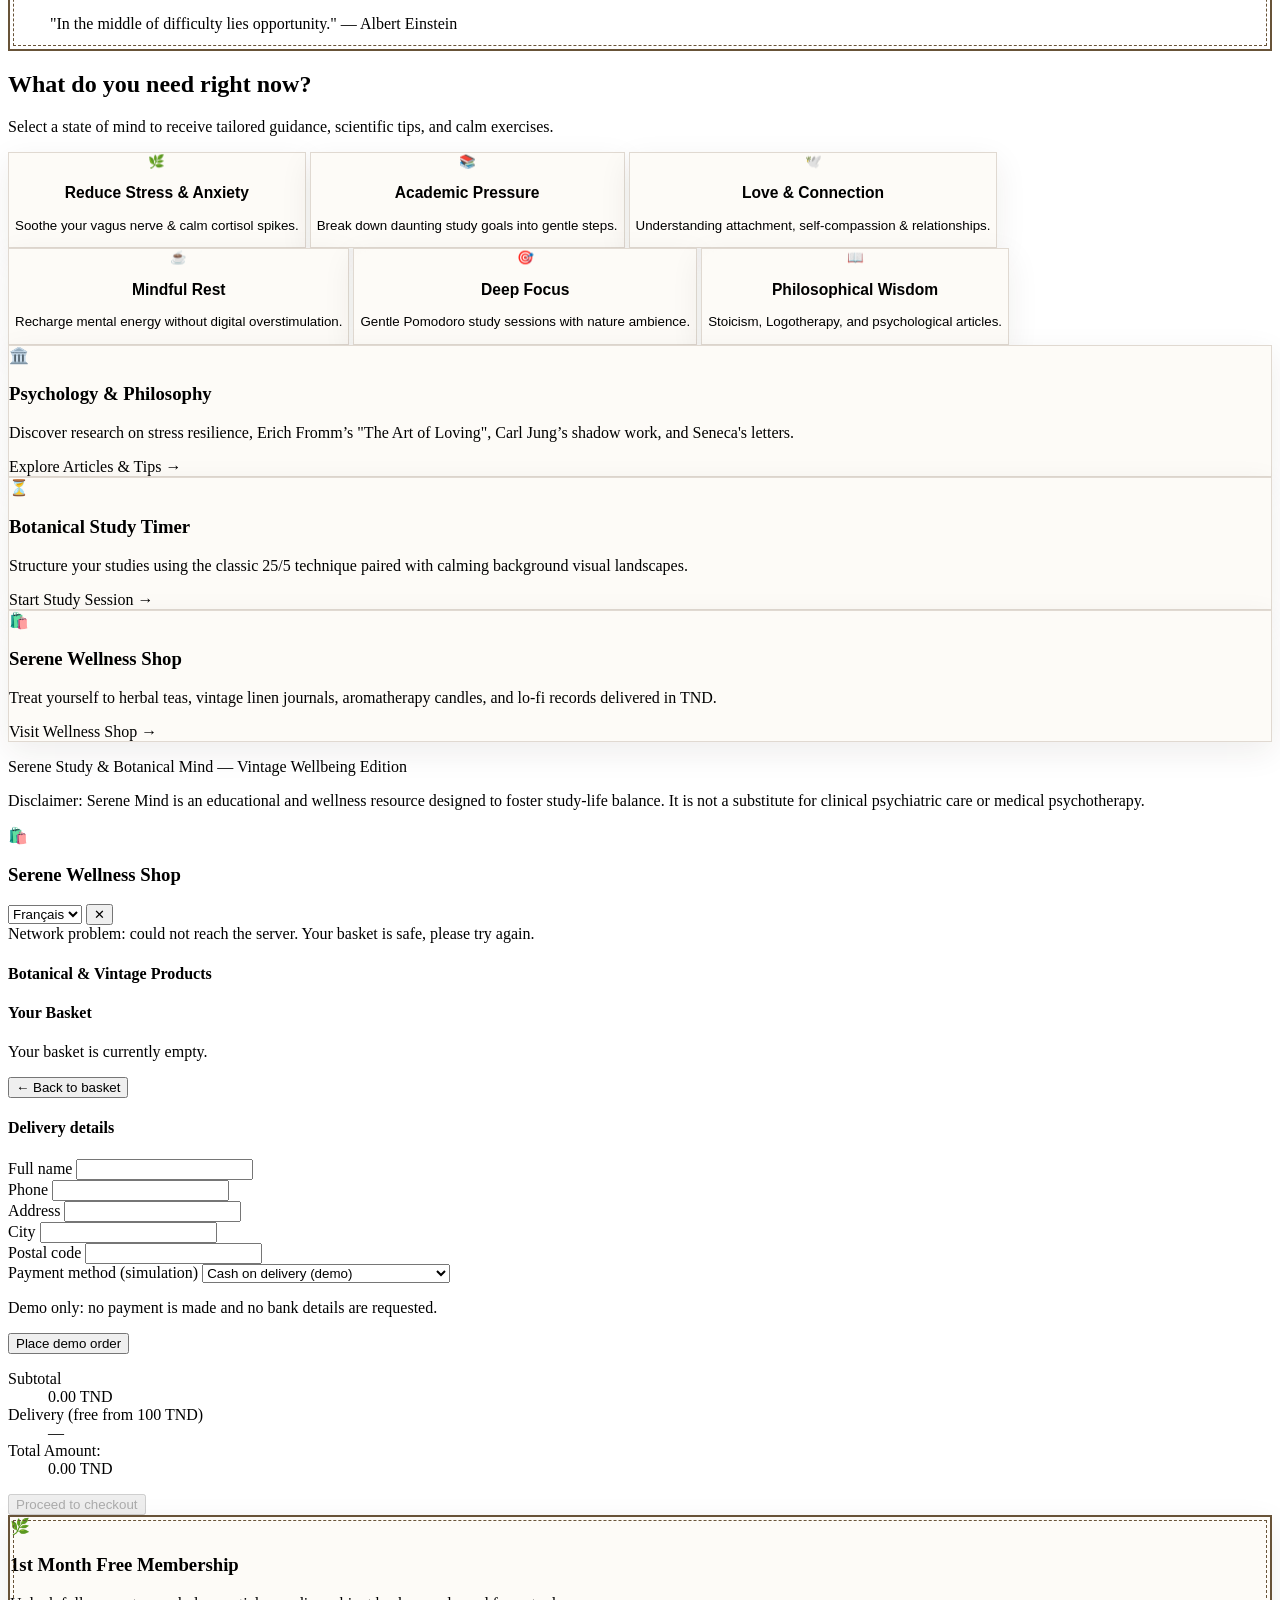
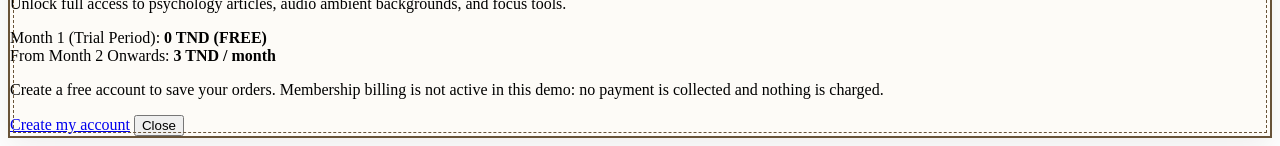
==== commit eda33f60: "Add files via upload" ====
--- a/index.html
+++ b/index.html
@@ -3,7 +3,18 @@
 <head>
   <meta charset="utf-8">
   <meta name="viewport" content="width=device-width, initial-scale=1.0, viewport-fit=cover">
-  <title>Study & Relax — Vintage Botanical Mind</title>
+  <title>Serene Mind — Study &amp; Relax | Botanical &amp; Philosophy Sanctuary</title>
+  <meta name="description" content="Serene Mind (Study &amp; Relax): a calm vintage sanctuary for students. Study timer, breathing exercises, psychology and philosophy articles, and a wellness shop in Tunisia (tea, candles, journals).">
+  <link rel="canonical" href="https://sweet-bavarois-a1ec05.netlify.app/">
+  <meta name="robots" content="index, follow">
+  <meta property="og:type" content="website">
+  <meta property="og:site_name" content="Serene Mind">
+  <meta property="og:title" content="Serene Mind — Study &amp; Relax">
+  <meta property="og:description" content="A calm vintage sanctuary for students: study timer, relaxation, psychology and philosophy, and a wellness shop.">
+  <meta property="og:url" content="https://sweet-bavarois-a1ec05.netlify.app/">
+  <script type="application/ld+json">
+  {"@context":"https://schema.org","@type":"WebSite","name":"Serene Mind","alternateName":["Study & Relax","Study and Relax","Serene Mind Study & Relax"],"url":"https://sweet-bavarois-a1ec05.netlify.app/"}
+  </script>
   
   <!-- Fonts: Vintage Serif & Elegant Body -->
   <link rel="preconnect" href="https://fonts.googleapis.com">
@@ -1071,7 +1082,7 @@
   </script>
 
   <!-- Supabase integration — order matters: library, client, shop API, then page script -->
-  <script defer src="https://cdn.jsdelivr.net/npm/@supabase/supabase-js@2"></script>
+  <script defer src="supabase-js.min.js"></script>
   <script defer src="supabase-client.js"></script>
   <script defer src="supabase-shop.js"></script>
   <script defer src="script.js"></script>
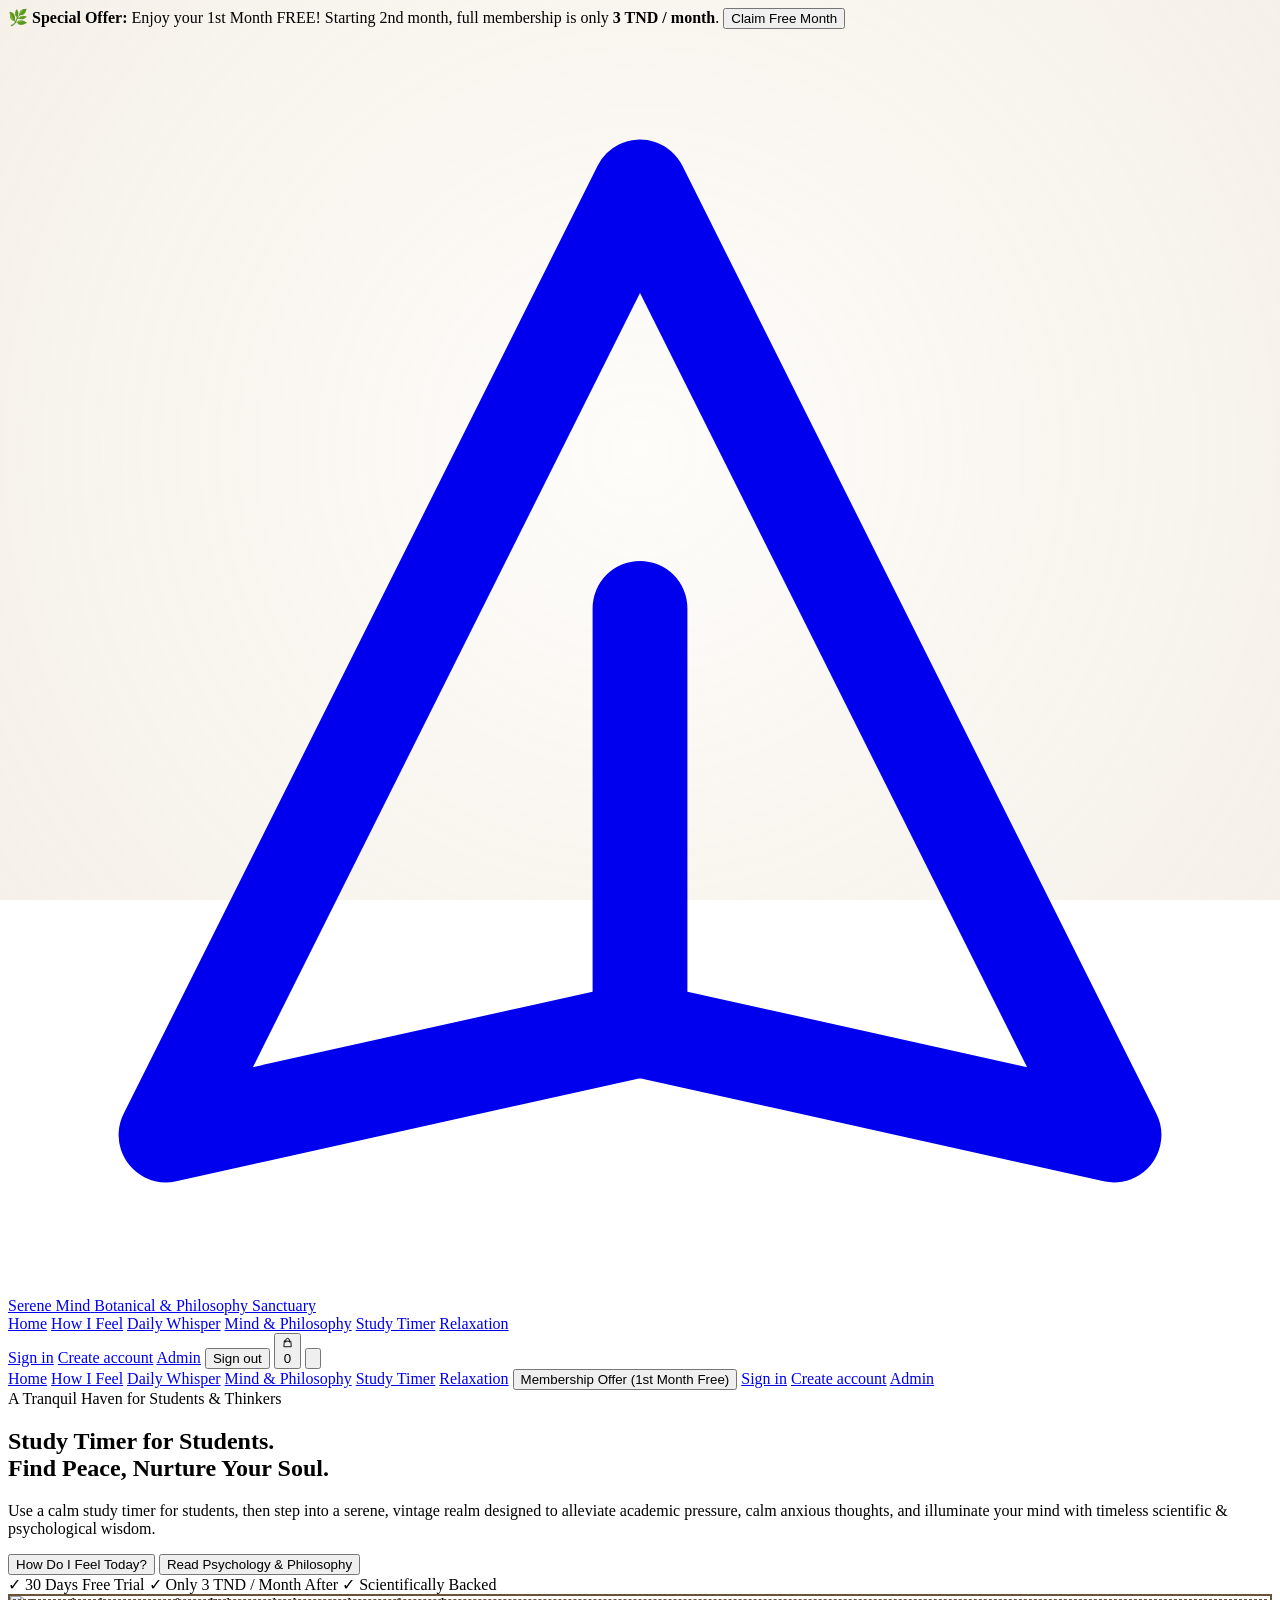
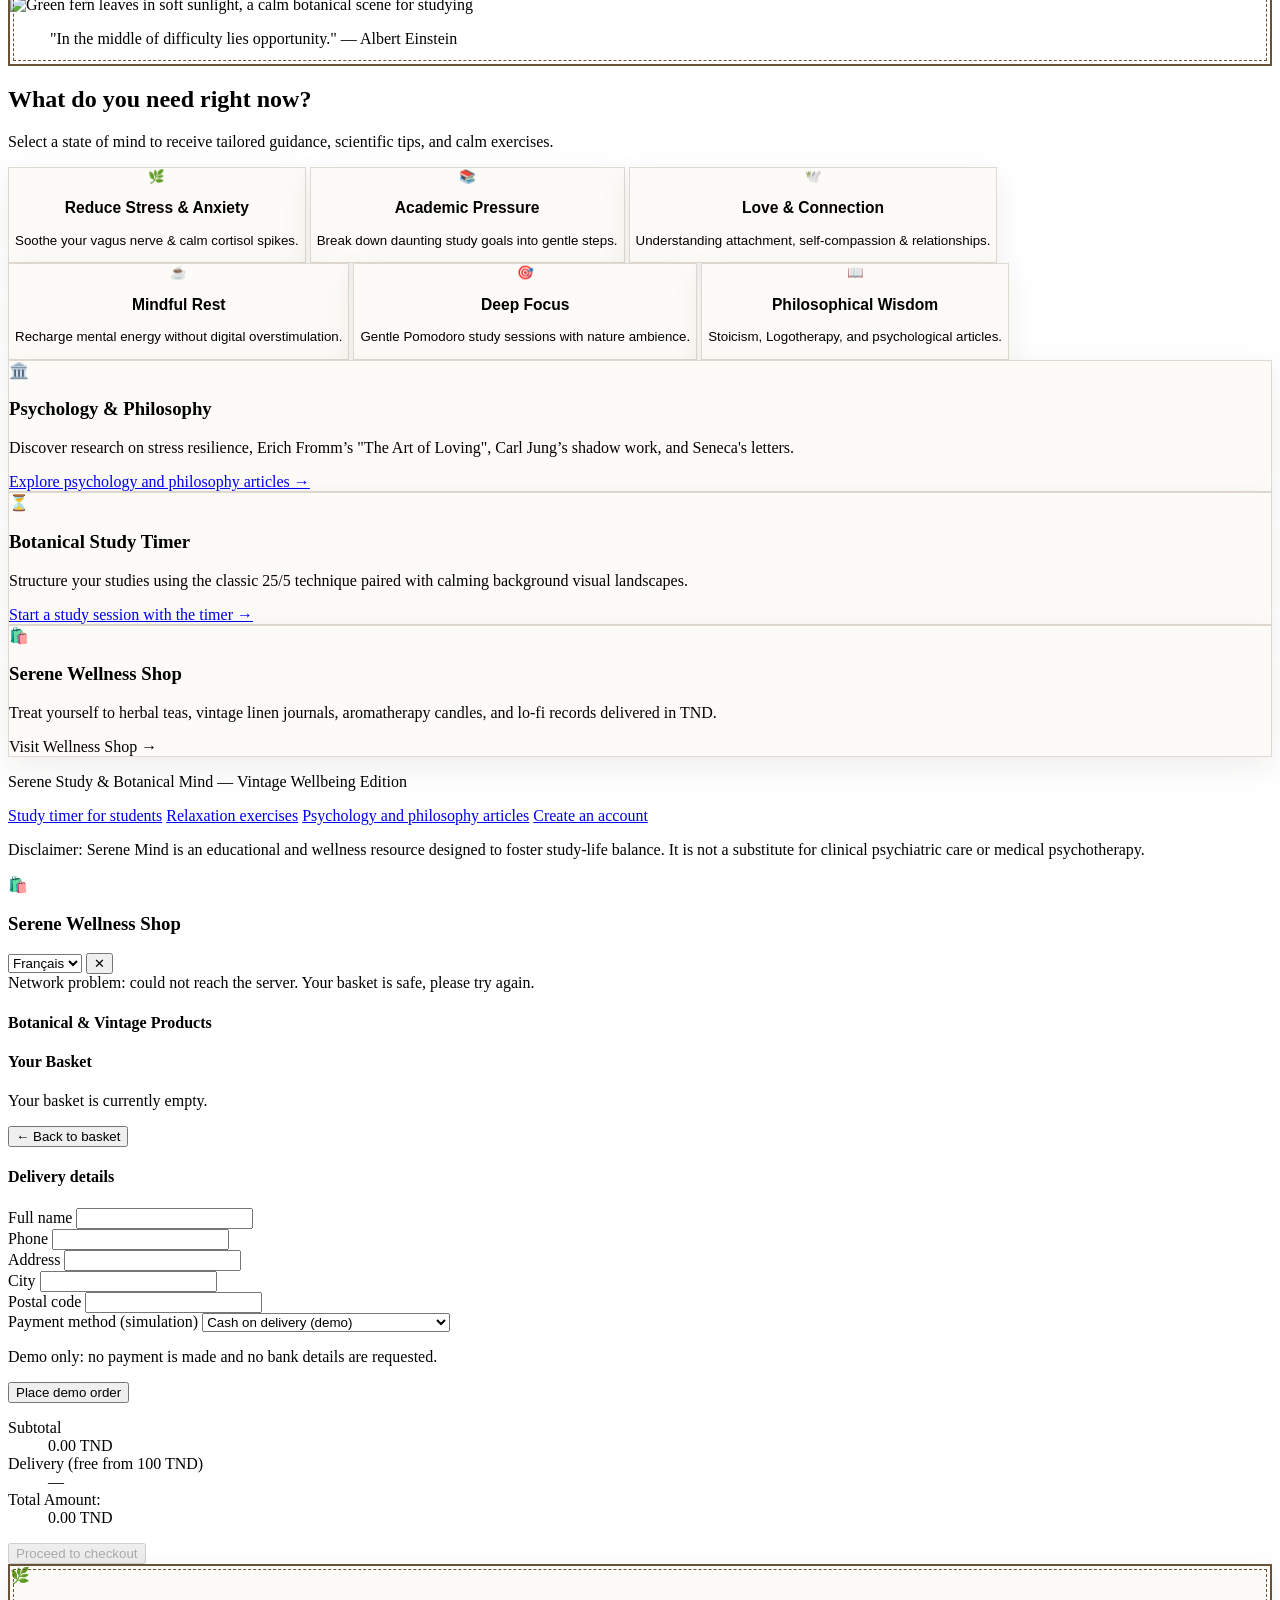
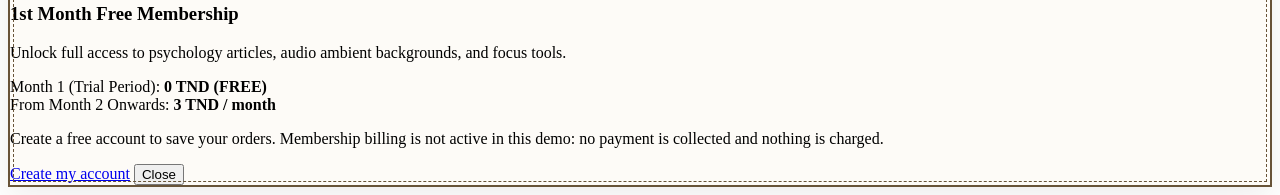
==== commit a415c437: "Add files via upload" ====
--- a/index.html
+++ b/index.html
@@ -3,17 +3,29 @@
 <head>
   <meta charset="utf-8">
   <meta name="viewport" content="width=device-width, initial-scale=1.0, viewport-fit=cover">
-  <title>Serene Mind — Study &amp; Relax | Botanical &amp; Philosophy Sanctuary</title>
-  <meta name="description" content="Serene Mind (Study &amp; Relax): a calm vintage sanctuary for students. Study timer, breathing exercises, psychology and philosophy articles, and a wellness shop in Tunisia (tea, candles, journals).">
+  <title>Study Timer &amp; Relaxation for Students | Serene Mind</title>
+  <meta name="description" content="Serene Mind helps students study and relax: Pomodoro study timer, breathing exercises, psychology and philosophy articles, and a wellness shop in Tunisia.">
   <link rel="canonical" href="https://sweet-bavarois-a1ec05.netlify.app/">
   <meta name="robots" content="index, follow">
+  <meta name="theme-color" content="#fdfbf7">
+  <link rel="icon" href="data:image/svg+xml,%3Csvg xmlns='http://www.w3.org/2000/svg' viewBox='0 0 100 100'%3E%3Ctext y='.9em' font-size='90'%3E%F0%9F%8C%BF%3C/text%3E%3C/svg%3E">
+
+  <!-- Open Graph (partage sur les reseaux sociaux) -->
   <meta property="og:type" content="website">
+  <meta property="og:locale" content="en_US">
   <meta property="og:site_name" content="Serene Mind">
-  <meta property="og:title" content="Serene Mind — Study &amp; Relax">
-  <meta property="og:description" content="A calm vintage sanctuary for students: study timer, relaxation, psychology and philosophy, and a wellness shop.">
+  <meta property="og:title" content="Study Timer &amp; Relaxation for Students | Serene Mind">
+  <meta property="og:description" content="A calm vintage sanctuary for students: Pomodoro study timer, breathing exercises, psychology and philosophy articles, and a wellness shop.">
   <meta property="og:url" content="https://sweet-bavarois-a1ec05.netlify.app/">
+  <meta property="og:image" content="https://images.unsplash.com/photo-1518531933037-91b2f5f229cc?auto=format&amp;fit=crop&amp;w=1200&amp;q=80">
+  <meta property="og:image:alt" content="Green fern leaves in soft sunlight">
+  <meta name="twitter:card" content="summary_large_image">
+  <meta name="twitter:title" content="Study Timer &amp; Relaxation for Students | Serene Mind">
+  <meta name="twitter:description" content="Pomodoro study timer, breathing exercises, psychology and philosophy articles, and a wellness shop.">
+  <meta name="twitter:image" content="https://images.unsplash.com/photo-1518531933037-91b2f5f229cc?auto=format&amp;fit=crop&amp;w=1200&amp;q=80">
+
   <script type="application/ld+json">
-  {"@context":"https://schema.org","@type":"WebSite","name":"Serene Mind","alternateName":["Study & Relax","Study and Relax","Serene Mind Study & Relax"],"url":"https://sweet-bavarois-a1ec05.netlify.app/"}
+  {"@context":"https://schema.org","@type":"WebSite","name":"Serene Mind","alternateName":["Study & Relax","Study and Relax","Serene Mind Study & Relax"],"url":"https://sweet-bavarois-a1ec05.netlify.app/","description":"A calm vintage sanctuary for students: study timer, breathing exercises, psychology and philosophy articles, and a wellness shop in Tunisia.","inLanguage":["en","fr"]}
   </script>
   
   <!-- Fonts: Vintage Serif & Elegant Body -->
@@ -137,14 +149,14 @@
 </head>
 <body class="font-lora text-sepia-900 min-h-screen flex flex-col justify-between selection:bg-dustyrose-300">
 
-  <!-- Ambient Video Background Layers -->
-  <div class="video-bg-container">
+  <!-- Ambient Video Background Layers (decoratif) -->
+  <div class="video-bg-container" aria-hidden="true">
     <video id="bgVideo" class="video-bg" autoplay loop muted playsinline poster="https://images.unsplash.com/photo-1518531933037-91b2f5f229cc?auto=format&fit=crop&w=1600&q=80">
       <source src="https://assets.mixkit.co/videos/preview/mixkit-sunbeams-through-the-trees-in-a-forest-1188-large.mp4" type="video/mp4">
       Your browser does not support HTML5 video.
     </video>
   </div>
-  <div class="bg-overlay"></div>
+  <div class="bg-overlay" aria-hidden="true"></div>
 
   <!-- Announcement Bar: Trial Info -->
   <div class="bg-sepia-800 text-parchment text-xs md:text-sm py-2 px-4 text-center tracking-wide flex justify-center items-center gap-2 font-sans shadow-md">
@@ -159,9 +171,9 @@
     <div class="max-w-7xl mx-auto px-4 sm:px-6 lg:px-8 h-20 flex items-center justify-between">
       
       <!-- Logo -->
-      <a href="#home" onclick="showPage('home')" class="flex items-center gap-3 group">
+      <a href="#home" onclick="showPage('home')" class="flex items-center gap-3 group" aria-label="Serene Mind - back to home">
         <div class="w-10 h-10 rounded-full bg-sage-300/40 border border-sage-600/30 flex items-center justify-center text-sage-800 group-hover:rotate-12 transition-transform">
-          <svg class="w-6 h-6" fill="none" stroke="currentColor" viewBox="0 0 24 24">
+          <svg class="w-6 h-6" fill="none" stroke="currentColor" viewBox="0 0 24 24" aria-hidden="true">
             <path stroke-linecap="round" stroke-linejoin="round" stroke-width="1.8" d="M12 19l9 2-9-18-9 18 9-2zm0 0v-8"></path>
           </svg>
         </div>
@@ -171,14 +183,14 @@
         </div>
       </a>
 
-      <!-- Desktop Links -->
-      <nav class="hidden lg:flex items-center gap-6 font-sans text-sm font-medium text-sepia-700">
-        <button onclick="showPage('home')" class="nav-btn py-2 hover:text-sepia-900 transition-colors" id="nav-home">Home</button>
-        <button onclick="showPage('feeling')" class="nav-btn py-2 hover:text-sepia-900 transition-colors" id="nav-feeling">How I Feel</button>
-        <button onclick="showPage('whisper')" class="nav-btn py-2 hover:text-sepia-900 transition-colors" id="nav-whisper">Daily Whisper</button>
-        <button onclick="showPage('mind')" class="nav-btn py-2 hover:text-sepia-900 transition-colors" id="nav-mind">Mind & Philosophy</button>
-        <button onclick="showPage('timer')" class="nav-btn py-2 hover:text-sepia-900 transition-colors" id="nav-timer">Study Timer</button>
-        <button onclick="showPage('relaxation')" class="nav-btn py-2 hover:text-sepia-900 transition-colors" id="nav-relaxation">Relaxation</button>
+      <!-- Desktop Links (vrais liens <a> explorables par Google) -->
+      <nav class="hidden lg:flex items-center gap-6 font-sans text-sm font-medium text-sepia-700" aria-label="Main navigation">
+        <a href="#home" onclick="showPage('home')" class="nav-btn py-2 hover:text-sepia-900 transition-colors" id="nav-home">Home</a>
+        <a href="#feeling" onclick="showPage('feeling')" class="nav-btn py-2 hover:text-sepia-900 transition-colors" id="nav-feeling">How I Feel</a>
+        <a href="#whisper" onclick="showPage('whisper')" class="nav-btn py-2 hover:text-sepia-900 transition-colors" id="nav-whisper">Daily Whisper</a>
+        <a href="#mind" onclick="showPage('mind')" class="nav-btn py-2 hover:text-sepia-900 transition-colors" id="nav-mind">Mind & Philosophy</a>
+        <a href="#timer" onclick="showPage('timer')" class="nav-btn py-2 hover:text-sepia-900 transition-colors" id="nav-timer">Study Timer</a>
+        <a href="#relaxation" onclick="showPage('relaxation')" class="nav-btn py-2 hover:text-sepia-900 transition-colors" id="nav-relaxation">Relaxation</a>
       </nav>
 
       <!-- Cart Icon & Mobile Menu Button -->
@@ -191,15 +203,15 @@
 
         <!-- Cart Button -->
         <button onclick="toggleCartModal()" class="relative p-2.5 rounded-full bg-parchment-dark border border-sepia-700/20 text-sepia-800 hover:bg-sepia-100 transition-colors" title="Shopping Cart" aria-label="Open shopping basket">
-          <svg class="w-5 h-5" fill="none" stroke="currentColor" viewBox="0 0 24 24">
+          <svg class="w-5 h-5" fill="none" stroke="currentColor" viewBox="0 0 24 24" aria-hidden="true">
             <path stroke-linecap="round" stroke-linejoin="round" stroke-width="2" d="M16 11V7a4 4 0 00-8 0v4M5 9h14l1 12H4L5 9z"></path>
           </svg>
           <span id="cartBadge" class="absolute -top-1 -right-1 bg-dustyrose-600 text-white text-[10px] font-sans font-bold w-5 h-5 rounded-full flex items-center justify-center border-2 border-parchment">0</span>
         </button>
 
         <!-- Mobile Menu Toggle -->
-        <button onclick="toggleMobileMenu()" class="lg:hidden p-2 text-sepia-800 hover:text-sepia-900 focus:outline-none">
-          <svg class="w-6 h-6" fill="none" stroke="currentColor" viewBox="0 0 24 24">
+        <button onclick="toggleMobileMenu()" class="lg:hidden p-2 text-sepia-800 hover:text-sepia-900 focus:outline-none" aria-label="Open navigation menu">
+          <svg class="w-6 h-6" fill="none" stroke="currentColor" viewBox="0 0 24 24" aria-hidden="true">
             <path stroke-linecap="round" stroke-linejoin="round" stroke-width="2" d="M4 6h16M4 12h16M4 18h16"></path>
           </svg>
         </button>
@@ -208,12 +220,12 @@
 
     <!-- Mobile Dropdown Navigation -->
     <div id="mobileMenu" class="hidden lg:hidden border-t border-sepia-700/10 bg-parchment px-4 pt-3 pb-6 space-y-3 font-sans text-sm">
-      <button onclick="showPage('home'); toggleMobileMenu()" class="block w-full text-left py-2 border-b border-sepia-700/10">Home</button>
-      <button onclick="showPage('feeling'); toggleMobileMenu()" class="block w-full text-left py-2 border-b border-sepia-700/10">How I Feel</button>
-      <button onclick="showPage('whisper'); toggleMobileMenu()" class="block w-full text-left py-2 border-b border-sepia-700/10">Daily Whisper</button>
-      <button onclick="showPage('mind'); toggleMobileMenu()" class="block w-full text-left py-2 border-b border-sepia-700/10">Mind & Philosophy</button>
-      <button onclick="showPage('timer'); toggleMobileMenu()" class="block w-full text-left py-2 border-b border-sepia-700/10">Study Timer</button>
-      <button onclick="showPage('relaxation'); toggleMobileMenu()" class="block w-full text-left py-2 border-b border-sepia-700/10">Relaxation</button>
+      <a href="#home" onclick="showPage('home'); toggleMobileMenu()" class="block w-full text-left py-2 border-b border-sepia-700/10">Home</a>
+      <a href="#feeling" onclick="showPage('feeling'); toggleMobileMenu()" class="block w-full text-left py-2 border-b border-sepia-700/10">How I Feel</a>
+      <a href="#whisper" onclick="showPage('whisper'); toggleMobileMenu()" class="block w-full text-left py-2 border-b border-sepia-700/10">Daily Whisper</a>
+      <a href="#mind" onclick="showPage('mind'); toggleMobileMenu()" class="block w-full text-left py-2 border-b border-sepia-700/10">Mind & Philosophy</a>
+      <a href="#timer" onclick="showPage('timer'); toggleMobileMenu()" class="block w-full text-left py-2 border-b border-sepia-700/10">Study Timer</a>
+      <a href="#relaxation" onclick="showPage('relaxation'); toggleMobileMenu()" class="block w-full text-left py-2 border-b border-sepia-700/10">Relaxation</a>
       <button onclick="openSubscriptionModal(); toggleMobileMenu()" class="block w-full text-left py-2 font-bold text-dustyrose-600">Membership Offer (1st Month Free)</button>
       <a data-nav="account" href="login.html" class="block w-full text-left py-2 border-t border-sepia-700/10">Sign in</a>
       <a href="signup.html" class="block w-full text-left py-2 font-bold text-dustyrose-600">Create account</a>
@@ -234,10 +246,10 @@
             A Tranquil Haven for Students & Thinkers
           </span>
           <h1 class="font-cinzel text-3xl sm:text-4xl md:text-5xl font-bold text-sepia-900 leading-tight">
-            Find Peace in Study. <br><span class="italic font-lora font-normal text-dustyrose-600">Nurture Your Soul.</span>
+            Study Timer for Students. <br><span class="italic font-lora font-normal text-dustyrose-600">Find Peace, Nurture Your Soul.</span>
           </h1>
           <p class="text-sepia-800 text-base md:text-lg leading-relaxed font-lora">
-            Step into a serene, vintage realm designed to alleviate academic pressure, calm anxious thoughts, and illuminate your mind with timeless scientific & psychological wisdom.
+            Use a calm study timer for students, then step into a serene, vintage realm designed to alleviate academic pressure, calm anxious thoughts, and illuminate your mind with timeless scientific & psychological wisdom.
           </p>
           
           <div class="flex flex-wrap gap-4 pt-2 font-sans">
@@ -259,7 +271,7 @@
         <!-- Hero Botanical Image Card -->
         <div class="md:col-span-5 relative flex justify-center">
           <div class="relative w-full max-w-sm rounded-2xl overflow-hidden vintage-border shadow-2xl">
-            <img src="https://images.unsplash.com/photo-1518531933037-91b2f5f229cc?auto=format&fit=crop&w=800&q=80" alt="Botanical Ferns" class="w-full h-80 object-cover filter sepia-[20%] hover:scale-105 transition-transform duration-700">
+            <img src="https://images.unsplash.com/photo-1518531933037-91b2f5f229cc?auto=format&fit=crop&w=800&q=80" alt="Green fern leaves in soft sunlight, a calm botanical scene for studying" width="800" height="320" fetchpriority="high" class="w-full h-80 object-cover filter sepia-[20%] hover:scale-105 transition-transform duration-700">
             <div class="absolute inset-0 bg-gradient-to-t from-sepia-900/80 via-transparent to-transparent flex items-end p-6">
               <blockquote class="text-parchment text-sm italic font-lora">
                 "In the middle of difficulty lies opportunity." — Albert Einstein
@@ -278,37 +290,37 @@
 
         <div class="grid grid-cols-2 md:grid-cols-3 gap-4 font-sans">
           <button onclick="selectMoodQuick('stress')" class="p-5 vintage-card rounded-2xl text-left border-l-4 border-l-dustyrose-600 hover:scale-[1.02] transition-transform">
-            <span class="text-2xl block mb-2">🌿</span>
+            <span class="text-2xl block mb-2" aria-hidden="true">🌿</span>
             <h3 class="font-bold text-sepia-900 text-sm">Reduce Stress & Anxiety</h3>
             <p class="text-xs text-sepia-700 mt-1">Soothe your vagus nerve & calm cortisol spikes.</p>
           </button>
 
           <button onclick="selectMoodQuick('pressure')" class="p-5 vintage-card rounded-2xl text-left border-l-4 border-l-sage-600 hover:scale-[1.02] transition-transform">
-            <span class="text-2xl block mb-2">📚</span>
+            <span class="text-2xl block mb-2" aria-hidden="true">📚</span>
             <h3 class="font-bold text-sepia-900 text-sm">Academic Pressure</h3>
             <p class="text-xs text-sepia-700 mt-1">Break down daunting study goals into gentle steps.</p>
           </button>
 
           <button onclick="selectMoodQuick('love')" class="p-5 vintage-card rounded-2xl text-left border-l-4 border-l-softgold hover:scale-[1.02] transition-transform">
-            <span class="text-2xl block mb-2">🕊️</span>
+            <span class="text-2xl block mb-2" aria-hidden="true">🕊️</span>
             <h3 class="font-bold text-sepia-900 text-sm">Love & Connection</h3>
             <p class="text-xs text-sepia-700 mt-1">Understanding attachment, self-compassion & relationships.</p>
           </button>
 
           <button onclick="selectMoodQuick('fatigue')" class="p-5 vintage-card rounded-2xl text-left border-l-4 border-l-sepia-700 hover:scale-[1.02] transition-transform">
-            <span class="text-2xl block mb-2">☕</span>
+            <span class="text-2xl block mb-2" aria-hidden="true">☕</span>
             <h3 class="font-bold text-sepia-900 text-sm">Mindful Rest</h3>
             <p class="text-xs text-sepia-700 mt-1">Recharge mental energy without digital overstimulation.</p>
           </button>
 
           <button onclick="selectMoodQuick('focus')" class="p-5 vintage-card rounded-2xl text-left border-l-4 border-l-sage-800 hover:scale-[1.02] transition-transform">
-            <span class="text-2xl block mb-2">🎯</span>
+            <span class="text-2xl block mb-2" aria-hidden="true">🎯</span>
             <h3 class="font-bold text-sepia-900 text-sm">Deep Focus</h3>
             <p class="text-xs text-sepia-700 mt-1">Gentle Pomodoro study sessions with nature ambience.</p>
           </button>
 
           <button onclick="showPage('mind')" class="p-5 vintage-card rounded-2xl text-left border-l-4 border-l-dustyrose-800 hover:scale-[1.02] transition-transform">
-            <span class="text-2xl block mb-2">📖</span>
+            <span class="text-2xl block mb-2" aria-hidden="true">📖</span>
             <h3 class="font-bold text-sepia-900 text-sm">Philosophical Wisdom</h3>
             <p class="text-xs text-sepia-700 mt-1">Stoicism, Logotherapy, and psychological articles.</p>
           </button>
@@ -318,33 +330,33 @@
       <!-- Feature Highlights Grid -->
       <div class="grid md:grid-cols-3 gap-6">
         <div onclick="showPage('mind')" class="p-8 vintage-card rounded-3xl space-y-4 cursor-pointer hover:border-dustyrose-600/40">
-          <div class="w-12 h-12 rounded-2xl bg-dustyrose-100 flex items-center justify-center text-dustyrose-800 text-2xl">
+          <div class="w-12 h-12 rounded-2xl bg-dustyrose-100 flex items-center justify-center text-dustyrose-800 text-2xl" aria-hidden="true">
             🏛️
           </div>
           <h3 class="font-cinzel text-xl font-bold text-sepia-900">Psychology & Philosophy</h3>
           <p class="text-sm text-sepia-800 leading-relaxed font-lora">
             Discover research on stress resilience, Erich Fromm’s "The Art of Loving", Carl Jung’s shadow work, and Seneca's letters.
           </p>
-          <span class="inline-flex items-center text-xs font-sans font-bold text-dustyrose-600 group-hover:translate-x-1 transition-transform">
-            Explore Articles & Tips →
-          </span>
+          <a href="#mind" onclick="showPage('mind')" class="inline-flex items-center text-xs font-sans font-bold text-dustyrose-600 group-hover:translate-x-1 transition-transform">
+            Explore psychology and philosophy articles →
+          </a>
         </div>
 
         <div onclick="showPage('timer')" class="p-8 vintage-card rounded-3xl space-y-4 cursor-pointer hover:border-sage-600/40">
-          <div class="w-12 h-12 rounded-2xl bg-sage-100 flex items-center justify-center text-sage-800 text-2xl">
+          <div class="w-12 h-12 rounded-2xl bg-sage-100 flex items-center justify-center text-sage-800 text-2xl" aria-hidden="true">
             ⏳
           </div>
           <h3 class="font-cinzel text-xl font-bold text-sepia-900">Botanical Study Timer</h3>
           <p class="text-sm text-sepia-800 leading-relaxed font-lora">
             Structure your studies using the classic 25/5 technique paired with calming background visual landscapes.
           </p>
-          <span class="inline-flex items-center text-xs font-sans font-bold text-sage-800">
-            Start Study Session →
-          </span>
+          <a href="#timer" onclick="showPage('timer')" class="inline-flex items-center text-xs font-sans font-bold text-sage-800">
+            Start a study session with the timer →
+          </a>
         </div>
 
         <div onclick="openStoreModal()" class="p-8 vintage-card rounded-3xl space-y-4 cursor-pointer hover:border-softgold/60">
-          <div class="w-12 h-12 rounded-2xl bg-sage-100 flex items-center justify-center text-sage-800 text-2xl">
+          <div class="w-12 h-12 rounded-2xl bg-sage-100 flex items-center justify-center text-sage-800 text-2xl" aria-hidden="true">
               🛍️
           </div>
           
@@ -357,6 +369,7 @@
           <span class="inline-flex items-center text-xs font-sans font-bold text-sage-800" data-i18n="shop_link">
               Visit Wellness Shop →
           </span>
+        </div>
       </div>
 
     </section>
@@ -371,37 +384,37 @@
       <!-- Feeling Options -->
       <div class="grid sm:grid-cols-2 lg:grid-cols-3 gap-4 font-sans" id="feelingOptions">
         <button onclick="renderFeelingResult('pressure')" class="p-6 vintage-card rounded-2xl text-left border hover:border-dustyrose-600 transition-all group">
-          <div class="text-3xl mb-3">📚</div>
+          <div class="text-3xl mb-3" aria-hidden="true">📚</div>
           <h3 class="font-bold text-sepia-900 group-hover:text-dustyrose-600">Overwhelmed by Studies</h3>
           <p class="text-xs text-sepia-700 mt-1">Exams, deadlines, and high expectations are building up.</p>
         </button>
 
         <button onclick="renderFeelingResult('stress')" class="p-6 vintage-card rounded-2xl text-left border hover:border-dustyrose-600 transition-all group">
-          <div class="text-3xl mb-3">😰</div>
+          <div class="text-3xl mb-3" aria-hidden="true">😰</div>
           <h3 class="font-bold text-sepia-900 group-hover:text-dustyrose-600">Anxious & Restless</h3>
           <p class="text-xs text-sepia-700 mt-1">Physical tension, racing heartbeat, or overthinking.</p>
         </button>
 
         <button onclick="renderFeelingResult('love')" class="p-6 vintage-card rounded-2xl text-left border hover:border-dustyrose-600 transition-all group">
-          <div class="text-3xl mb-3">🖤</div>
+          <div class="text-3xl mb-3" aria-hidden="true">🖤</div>
           <h3 class="font-bold text-sepia-900 group-hover:text-dustyrose-600">Heartache & Relationship Stress</h3>
           <p class="text-xs text-sepia-700 mt-1">Seeking clarity, love, self-worth, or emotional closure.</p>
         </button>
 
         <button onclick="renderFeelingResult('fatigue')" class="p-6 vintage-card rounded-2xl text-left border hover:border-dustyrose-600 transition-all group">
-          <div class="text-3xl mb-3">😴</div>
+          <div class="text-3xl mb-3" aria-hidden="true">😴</div>
           <h3 class="font-bold text-sepia-900 group-hover:text-dustyrose-600">Mentally Exhausted</h3>
           <p class="text-xs text-sepia-700 mt-1">Burnout, lack of motivation, or cognitive fatigue.</p>
         </button>
 
         <button onclick="renderFeelingResult('focus')" class="p-6 vintage-card rounded-2xl text-left border hover:border-dustyrose-600 transition-all group">
-          <div class="text-3xl mb-3">🎯</div>
+          <div class="text-3xl mb-3" aria-hidden="true">🎯</div>
           <h3 class="font-bold text-sepia-900 group-hover:text-dustyrose-600">Unfocused & Distracted</h3>
           <p class="text-xs text-sepia-700 mt-1">Difficulty staying present or resisting digital temptations.</p>
         </button>
 
         <button onclick="renderFeelingResult('pause')" class="p-6 vintage-card rounded-2xl text-left border hover:border-dustyrose-600 transition-all group">
-          <div class="text-3xl mb-3">☕</div>
+          <div class="text-3xl mb-3" aria-hidden="true">☕</div>
           <h3 class="font-bold text-sepia-900 group-hover:text-dustyrose-600">Seeking Quiet Reflection</h3>
           <p class="text-xs text-sepia-700 mt-1">You simply want a peaceful, mindful break right now.</p>
         </button>
@@ -676,6 +689,12 @@
   <footer class="bg-parchment/90 border-t border-sepia-700/15 py-8 px-4 text-center text-xs font-sans text-sepia-700 space-y-3 z-10 relative">
     <div class="max-w-4xl mx-auto space-y-2">
       <p class="font-semibold text-sepia-900">Serene Study & Botanical Mind — Vintage Wellbeing Edition</p>
+      <nav aria-label="Footer navigation" class="flex flex-wrap justify-center gap-4">
+        <a href="#timer" onclick="showPage('timer')" class="hover:underline">Study timer for students</a>
+        <a href="#relaxation" onclick="showPage('relaxation')" class="hover:underline">Relaxation exercises</a>
+        <a href="#mind" onclick="showPage('mind')" class="hover:underline">Psychology and philosophy articles</a>
+        <a href="signup.html" class="hover:underline">Create an account</a>
+      </nav>
       <p class="max-w-2xl mx-auto text-[11px] leading-relaxed text-sepia-700">
         Disclaimer: Serene Mind is an educational and wellness resource designed to foster study-life balance. It is not a substitute for clinical psychiatric care or medical psychotherapy.
       </p>
@@ -692,7 +711,7 @@
       <div class="space-y-6 overflow-y-auto pr-1">
         <div class="flex items-center justify-between border-b border-sepia-700/15 pb-4">
           <div class="flex items-center gap-2">
-            <span class="text-xl">🛍️</span>
+            <span class="text-xl" aria-hidden="true">🛍️</span>
             <h3 id="cartTitle" class="font-cinzel text-xl font-bold text-sepia-900">Serene Wellness Shop</h3>
           </div>
           <select id="language-select" onchange="changeLanguage(this.value)" aria-label="Language" class="bg-[#fdfbf7] border border-sepia-700/30 rounded px-2 py-1 text-xs text-sepia-900 cursor-pointer">
@@ -786,7 +805,7 @@
     <div onclick="closeSubscriptionModal()" class="absolute inset-0 bg-sepia-900/60 backdrop-blur-sm"></div>
     <div class="relative bg-parchment rounded-3xl max-w-lg w-full p-8 vintage-card vintage-border shadow-2xl z-10 space-y-6 font-sans">
       <div class="text-center space-y-2">
-        <span class="text-3xl">🌿</span>
+        <span class="text-3xl" aria-hidden="true">🌿</span>
         <h3 id="subTitle" class="font-cinzel text-2xl font-bold text-sepia-900">1st Month Free Membership</h3>
         <p class="text-xs text-sepia-700">Unlock full access to psychology articles, audio ambient backgrounds, and focus tools.</p>
       </div>
@@ -829,6 +848,14 @@
       const activeBtn = document.getElementById('nav-' + pageId);
       if (activeBtn) activeBtn.classList.add('active');
     }
+
+    // SEO / partage : permet d'ouvrir directement une section avec une adresse comme /#timer
+    function showPageFromHash() {
+      const id = (window.location.hash || '').replace('#', '');
+      if (id && document.getElementById('page-' + id)) showPage(id);
+    }
+    window.addEventListener('hashchange', showPageFromHash);
+    window.addEventListener('DOMContentLoaded', showPageFromHash);
 
     function toggleMobileMenu() {
       const menu = document.getElementById('mobileMenu');
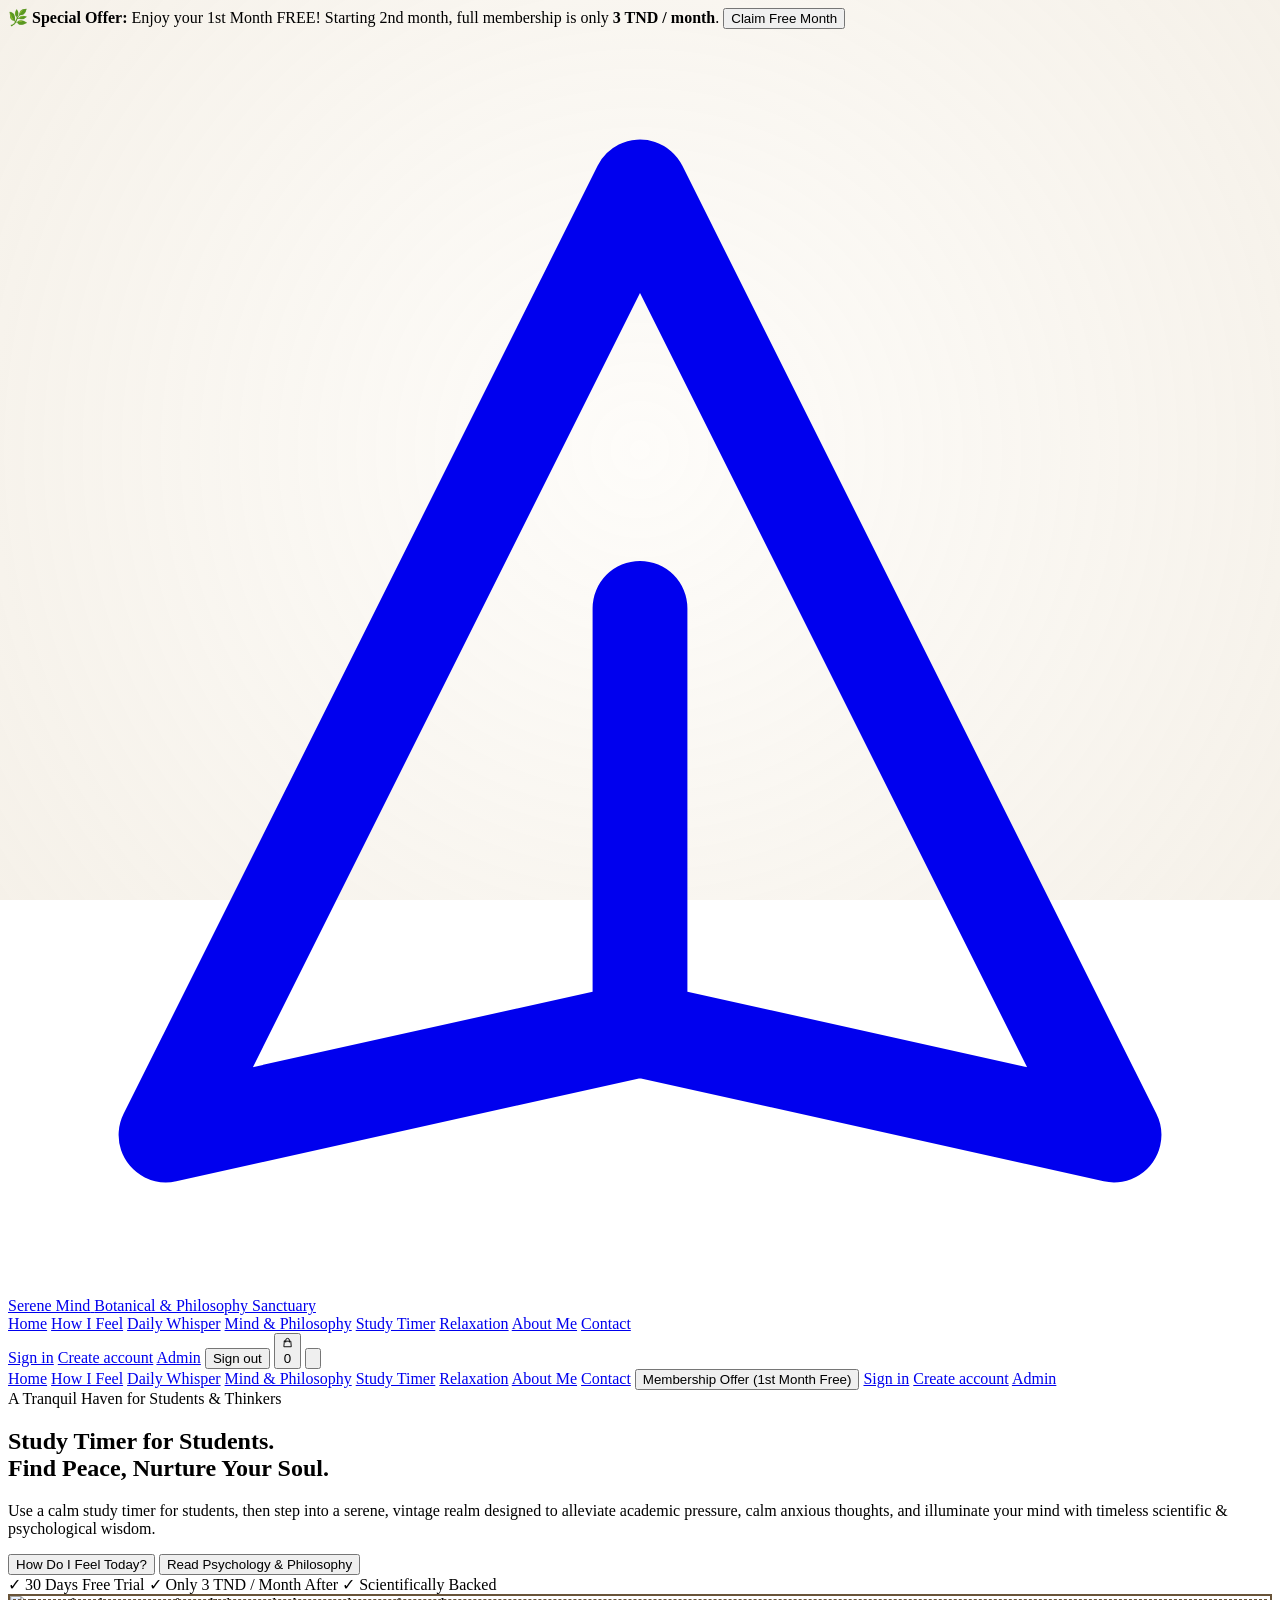
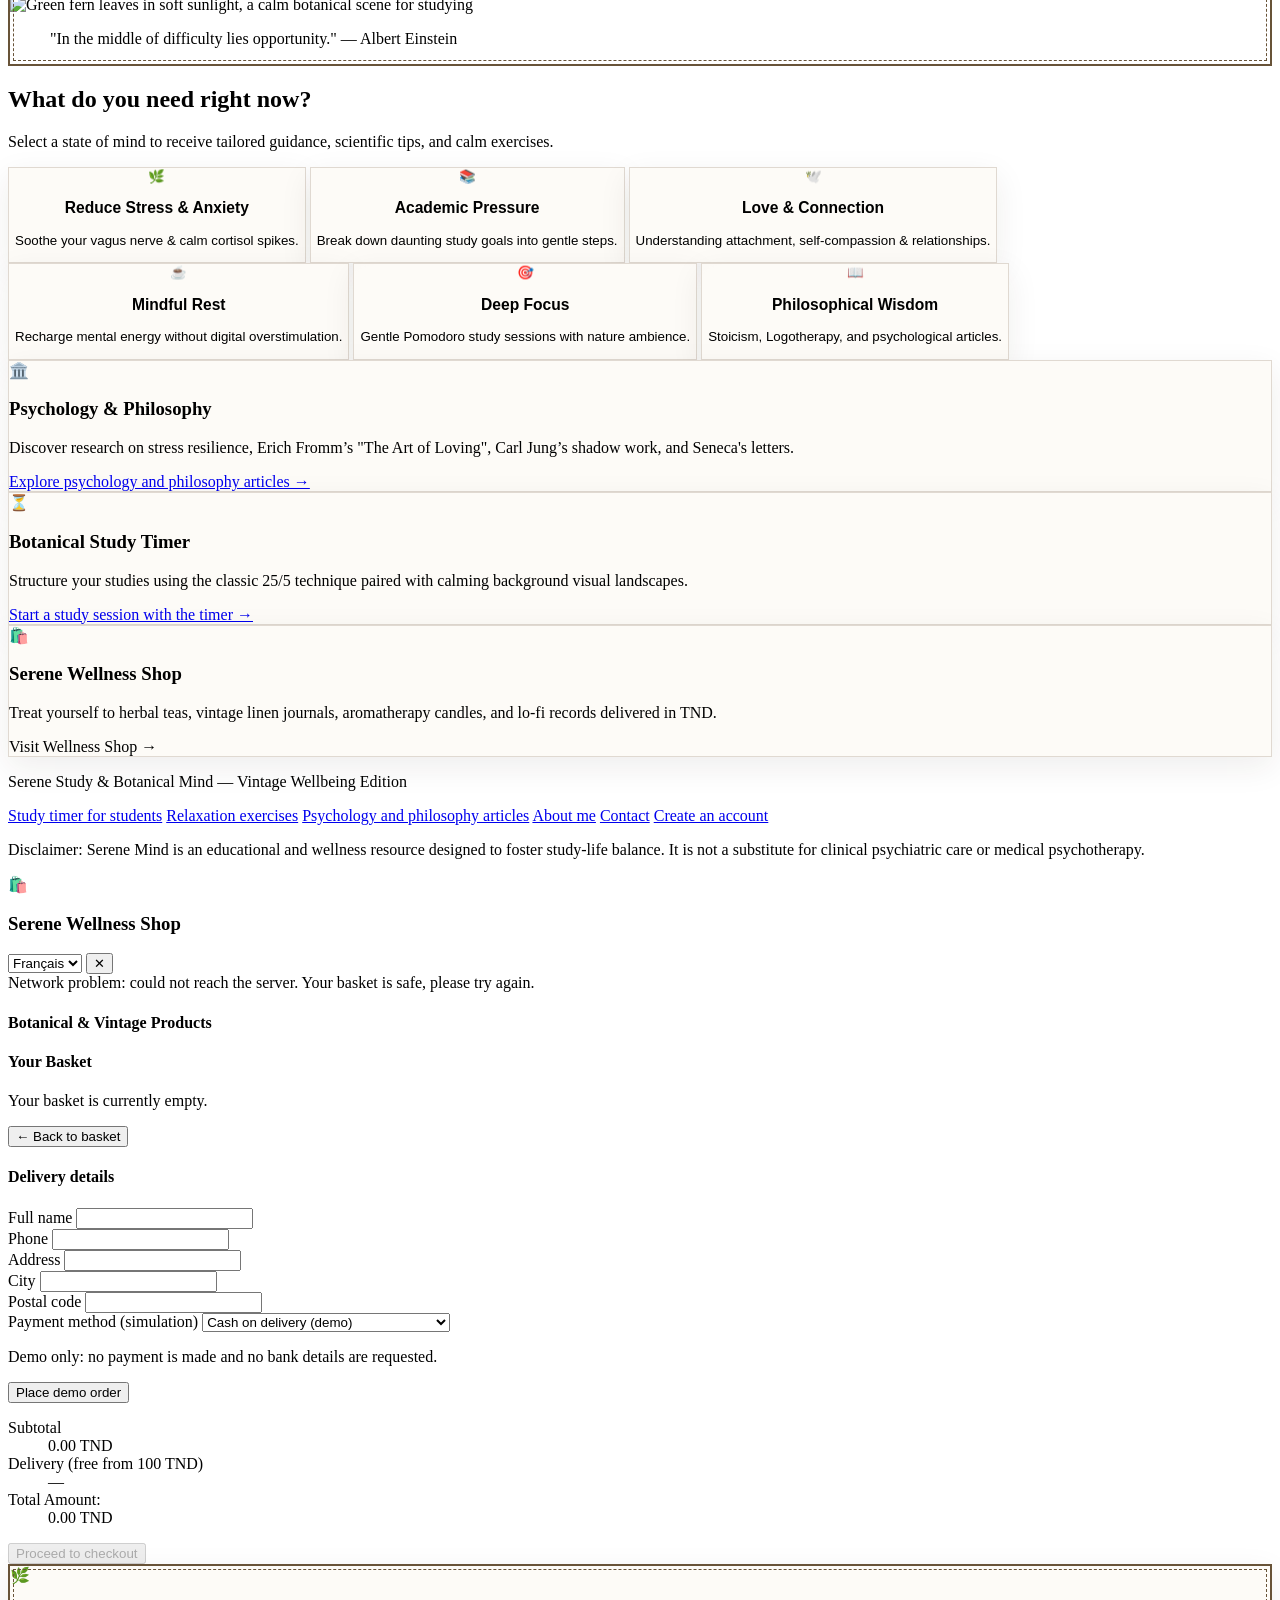
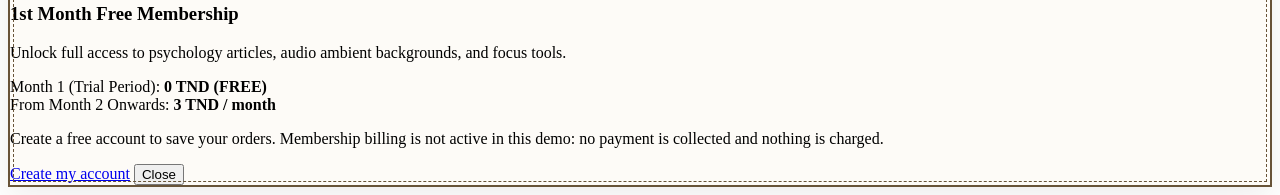
==== commit d0606a1c: "index.html" ====
--- a/index.html
+++ b/index.html
@@ -145,6 +145,27 @@
       border-bottom: 2px solid #b87368;
       font-weight: 700;
     }
+
+    /* Vintage timeline (About / Journey) */
+    .timeline { position: relative; padding-left: 2rem; }
+    .timeline::before {
+      content: '';
+      position: absolute; left: 7px; top: 6px; bottom: 6px;
+      border-left: 2px dashed rgba(104, 83, 56, 0.45);
+    }
+    .timeline-item { position: relative; }
+    .timeline-item::before {
+      content: '';
+      position: absolute; left: -2rem; top: 6px;
+      width: 16px; height: 16px; border-radius: 9999px;
+      background: #fdfbf7; border: 3px solid #b87368;
+    }
+    .timeline-item.sage::before { border-color: #697d65; }
+    .timeline-item.gold::before { border-color: #d4af37; }
+
+    /* Contact buttons */
+    .contact-btn { transition: transform .2s ease, box-shadow .2s ease; }
+    .contact-btn:hover { transform: translateY(-2px); box-shadow: 0 10px 24px rgba(45,34,28,.18); }
   </style>
 </head>
 <body class="font-lora text-sepia-900 min-h-screen flex flex-col justify-between selection:bg-dustyrose-300">
@@ -191,6 +212,8 @@
         <a href="#mind" onclick="showPage('mind')" class="nav-btn py-2 hover:text-sepia-900 transition-colors" id="nav-mind">Mind & Philosophy</a>
         <a href="#timer" onclick="showPage('timer')" class="nav-btn py-2 hover:text-sepia-900 transition-colors" id="nav-timer">Study Timer</a>
         <a href="#relaxation" onclick="showPage('relaxation')" class="nav-btn py-2 hover:text-sepia-900 transition-colors" id="nav-relaxation">Relaxation</a>
+        <a href="#about" onclick="showPage('about')" class="nav-btn py-2 hover:text-sepia-900 transition-colors" id="nav-about">About Me</a>
+        <a href="#contact" onclick="showPage('contact')" class="nav-btn py-2 hover:text-sepia-900 transition-colors" id="nav-contact">Contact</a>
       </nav>
 
       <!-- Cart Icon & Mobile Menu Button -->
@@ -226,6 +249,8 @@
       <a href="#mind" onclick="showPage('mind'); toggleMobileMenu()" class="block w-full text-left py-2 border-b border-sepia-700/10">Mind & Philosophy</a>
       <a href="#timer" onclick="showPage('timer'); toggleMobileMenu()" class="block w-full text-left py-2 border-b border-sepia-700/10">Study Timer</a>
       <a href="#relaxation" onclick="showPage('relaxation'); toggleMobileMenu()" class="block w-full text-left py-2 border-b border-sepia-700/10">Relaxation</a>
+      <a href="#about" onclick="showPage('about'); toggleMobileMenu()" class="block w-full text-left py-2 border-b border-sepia-700/10">About Me</a>
+      <a href="#contact" onclick="showPage('contact'); toggleMobileMenu()" class="block w-full text-left py-2 border-b border-sepia-700/10">Contact</a>
       <button onclick="openSubscriptionModal(); toggleMobileMenu()" class="block w-full text-left py-2 font-bold text-dustyrose-600">Membership Offer (1st Month Free)</button>
       <a data-nav="account" href="login.html" class="block w-full text-left py-2 border-t border-sepia-700/10">Sign in</a>
       <a href="signup.html" class="block w-full text-left py-2 font-bold text-dustyrose-600">Create account</a>
@@ -683,6 +708,141 @@
       </div>
     </section>
 
+    <!-- ================= 7. ABOUT ME SECTION ================= -->
+    <section id="page-about" class="page-section space-y-12">
+
+      <div class="grid md:grid-cols-12 gap-8 items-center bg-parchment/85 p-8 md:p-12 rounded-3xl border border-sepia-700/15 shadow-xl backdrop-blur-md">
+        <div class="md:col-span-4 flex justify-center">
+          <!-- Portrait: replace the src with your own photo (e.g. images/me.jpg) -->
+          <div class="w-52 h-64 vintage-border rounded-2xl overflow-hidden bg-sepia-100 flex items-center justify-center shadow-xl">
+            <img id="aboutPhoto" src="me.jpg" alt="Portrait of the author of Serene Mind" class="w-full h-full object-cover filter sepia-[25%]" onerror="this.style.display='none'; this.nextElementSibling.style.display='flex'">
+            <div style="display:none" class="w-full h-full flex-col items-center justify-center text-center p-4 text-sepia-700 font-sans text-xs gap-2">
+              <span class="text-4xl" aria-hidden="true">🌿</span>
+              <span>Add your photo as <strong>me.jpg</strong></span>
+            </div>
+          </div>
+        </div>
+        <div class="md:col-span-8 space-y-5">
+          <span class="inline-block px-3.5 py-1 rounded-full bg-dustyrose-100 text-dustyrose-800 text-xs font-sans font-bold uppercase tracking-widest border border-dustyrose-300/50">
+            The Story Behind Serene Mind
+          </span>
+          <h2 class="font-cinzel text-3xl md:text-4xl font-bold text-sepia-900 leading-tight">
+            Hello, I'm <span class="italic font-lora font-normal text-dustyrose-600">Yomna El Guich</span>
+          </h2>
+          <p class="text-sepia-800 leading-relaxed">
+            I am a student in business computing (management information systems), a path that has little to do with psychology on paper. And yet, the questions that keep me awake at night are always the same: how does the mind work, why do we suffer, and how can we help each other grow?
+          </p>
+          <p class="text-sepia-800 leading-relaxed">
+            Serene Mind brings together my university studies, my love of reading, and my curiosity about psychology and coaching. I am not a psychology professional or a certified coach, and I do not have formal training or professional experience in these fields. I simply enjoy learning about them through reading and personal exploration, and I want to share that curiosity in a thoughtful, honest way.
+          </p>
+          <blockquote class="border-l-4 border-dustyrose-600 pl-4 italic text-sepia-700">
+            "A different path is not a detour. It is a point of view nobody else has."
+          </blockquote>
+        </div>
+      </div>
+
+      <!-- Journey timeline -->
+      <div class="space-y-6">
+        <div class="text-center max-w-2xl mx-auto">
+          <h3 class="font-cinzel text-2xl md:text-3xl font-bold text-sepia-900">My Journey</h3>
+          <p class="text-sepia-700 text-sm mt-1">Three parts of my story: what I study, what I love, and the subjects I enjoy exploring.</p>
+        </div>
+
+        <div class="max-w-3xl mx-auto vintage-card rounded-3xl p-8 md:p-10">
+          <div class="timeline space-y-8">
+
+            <div class="timeline-item">
+              <span class="text-xs font-sans font-bold uppercase tracking-widest text-dustyrose-600">University Studies · [Years]</span>
+              <h4 class="font-cinzel text-lg font-bold text-sepia-900 mt-1">Business Computing (Management Information Systems)</h4>
+              <p class="text-sm text-sepia-800 leading-relaxed mt-1">
+                My degree taught me rigor, structure and problem-solving, and how to design tools that truly answer people's needs. That is exactly the mindset I use to build Serene Mind.
+              </p>
+            </div>
+
+            <div class="timeline-item sage">
+              <span class="text-xs font-sans font-bold uppercase tracking-widest text-sage-800">Personal Interest · Ongoing</span>
+              <h4 class="font-cinzel text-lg font-bold text-sepia-900 mt-1">Exploring Psychology & Coaching</h4>
+              <p class="text-sm text-sepia-800 leading-relaxed mt-1">
+                I am curious about how people think, feel, learn and grow. I explore these subjects through reading and independent learning, without presenting myself as a trained professional.
+              </p>
+            </div>
+
+            <div class="timeline-item gold">
+              <span class="text-xs font-sans font-bold uppercase tracking-widest text-sepia-700">Passions · Today</span>
+              <h4 class="font-cinzel text-lg font-bold text-sepia-900 mt-1">Serene Mind</h4>
+              <p class="text-sm text-sepia-800 leading-relaxed mt-1">
+                The meeting point of my studies, my curiosity and my love of reading: a calm space created to encourage reflection and help students approach studying with less pressure.
+              </p>
+            </div>
+
+          </div>
+        </div>
+      </div>
+
+      <!-- Integration: studies + trainings + passions -->
+      <div class="space-y-6">
+        <div class="text-center max-w-2xl mx-auto">
+          <h3 class="font-cinzel text-2xl md:text-3xl font-bold text-sepia-900">Where Everything Meets</h3>
+          <p class="text-sepia-700 text-sm mt-1">What each part of my life brings to this project.</p>
+        </div>
+        <div class="grid md:grid-cols-3 gap-6">
+          <div class="p-8 vintage-card rounded-3xl space-y-3">
+            <div class="w-12 h-12 rounded-2xl bg-dustyrose-100 flex items-center justify-center text-2xl" aria-hidden="true">🎓</div>
+            <h4 class="font-cinzel text-xl font-bold text-sepia-900">My Studies</h4>
+            <p class="text-sm text-sepia-800 leading-relaxed">Method, discipline and a different angle on how to learn and organize your work.</p>
+          </div>
+          <div class="p-8 vintage-card rounded-3xl space-y-3">
+            <div class="w-12 h-12 rounded-2xl bg-sage-100 flex items-center justify-center text-2xl" aria-hidden="true">🧠</div>
+            <h4 class="font-cinzel text-xl font-bold text-sepia-900">My Interests</h4>
+            <p class="text-sm text-sepia-800 leading-relaxed">An ongoing curiosity about psychology, coaching, emotions and personal growth, explored through reading and independent learning.</p>
+          </div>
+          <div class="p-8 vintage-card rounded-3xl space-y-3">
+            <div class="w-12 h-12 rounded-2xl bg-parchment-dark flex items-center justify-center text-2xl" aria-hidden="true">🌿</div>
+            <h4 class="font-cinzel text-xl font-bold text-sepia-900">My Passions</h4>
+            <p class="text-sm text-sepia-800 leading-relaxed">Reading is one of my favourite ways to discover new perspectives. I especially enjoy books and ideas that invite me to think about human nature, psychology, philosophy and personal growth.</p>
+          </div>
+        </div>
+      </div>
+
+      <div class="text-center">
+        <button onclick="showPage('contact')" class="bg-dustyrose-600 hover:bg-dustyrose-800 text-white font-sans font-semibold px-8 py-3.5 rounded-full shadow-lg transition-all">
+          Let's talk →
+        </button>
+      </div>
+    </section>
+
+    <!-- ================= 8. CONTACT SECTION ================= -->
+    <section id="page-contact" class="page-section space-y-8">
+      <div class="text-center max-w-xl mx-auto space-y-2">
+        <h2 class="font-cinzel text-3xl font-bold text-sepia-900">Get in Touch</h2>
+        <p class="text-sepia-700 text-sm">A question, a doubt, an idea, or just a need to talk? Write to me on the app you prefer.</p>
+      </div>
+
+      <div class="max-w-xl mx-auto vintage-card vintage-border rounded-3xl p-8 md:p-10 space-y-6 text-center">
+        <span class="text-4xl" aria-hidden="true">✉️</span>
+        <p class="text-sepia-800 leading-relaxed">
+          I read every message myself. Choose Instagram or WhatsApp and I will answer as soon as I can.
+        </p>
+
+        <div class="flex flex-col sm:flex-row gap-4 font-sans">
+          <a href="https://www.instagram.com/sereneminds8" target="_blank" rel="noopener noreferrer"
+             class="contact-btn flex-1 flex items-center justify-center gap-2 bg-dustyrose-600 hover:bg-dustyrose-800 text-white font-bold py-3.5 px-6 rounded-full">
+            <svg class="w-5 h-5" fill="none" stroke="currentColor" stroke-width="1.8" viewBox="0 0 24 24" aria-hidden="true"><rect x="3" y="3" width="18" height="18" rx="5"/><circle cx="12" cy="12" r="4"/><circle cx="17.5" cy="6.5" r="1" fill="currentColor"/></svg>
+            Instagram
+          </a>
+          <a href="https://wa.me/21629882775?text=Hello%2C%20I%20found%20you%20through%20Serene%20Mind" target="_blank" rel="noopener noreferrer"
+             class="contact-btn flex-1 flex items-center justify-center gap-2 bg-sage-600 hover:bg-sage-800 text-white font-bold py-3.5 px-6 rounded-full">
+            <svg class="w-5 h-5" fill="none" stroke="currentColor" stroke-width="1.8" viewBox="0 0 24 24" aria-hidden="true"><path stroke-linecap="round" stroke-linejoin="round" d="M3 21l1.7-5A8.5 8.5 0 1 1 8 19.4L3 21z"/></svg>
+            WhatsApp
+          </a>
+        </div>
+
+        <p class="text-xs text-sepia-700 font-sans leading-relaxed pt-2 border-t border-sepia-700/10">
+          Serene Mind is an educational space. For a crisis or a medical situation, please contact a qualified professional or emergency services.
+        </p>
+      </div>
+    </section>
+
   </main>
 
   <!-- FOOTER -->
@@ -693,6 +853,8 @@
         <a href="#timer" onclick="showPage('timer')" class="hover:underline">Study timer for students</a>
         <a href="#relaxation" onclick="showPage('relaxation')" class="hover:underline">Relaxation exercises</a>
         <a href="#mind" onclick="showPage('mind')" class="hover:underline">Psychology and philosophy articles</a>
+        <a href="#about" onclick="showPage('about')" class="hover:underline">About me</a>
+        <a href="#contact" onclick="showPage('contact')" class="hover:underline">Contact</a>
         <a href="signup.html" class="hover:underline">Create an account</a>
       </nav>
       <p class="max-w-2xl mx-auto text-[11px] leading-relaxed text-sepia-700">
